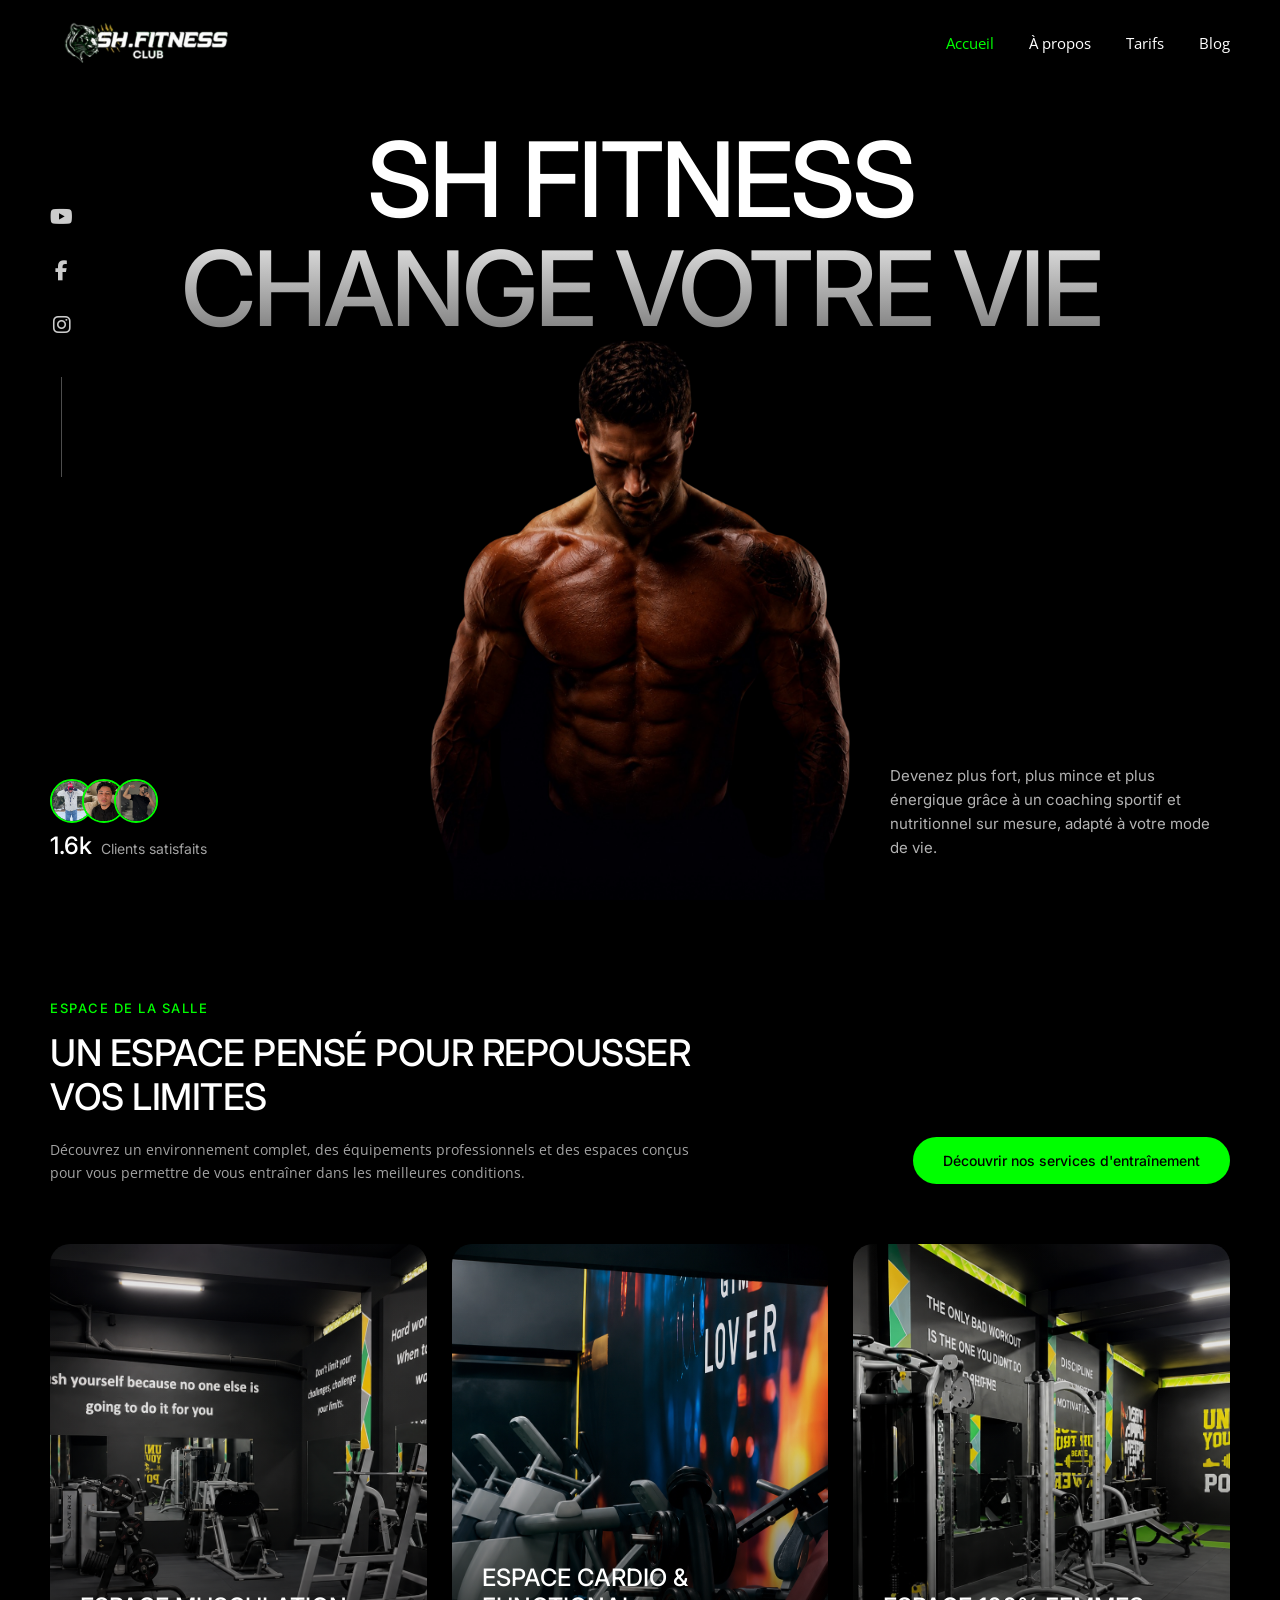
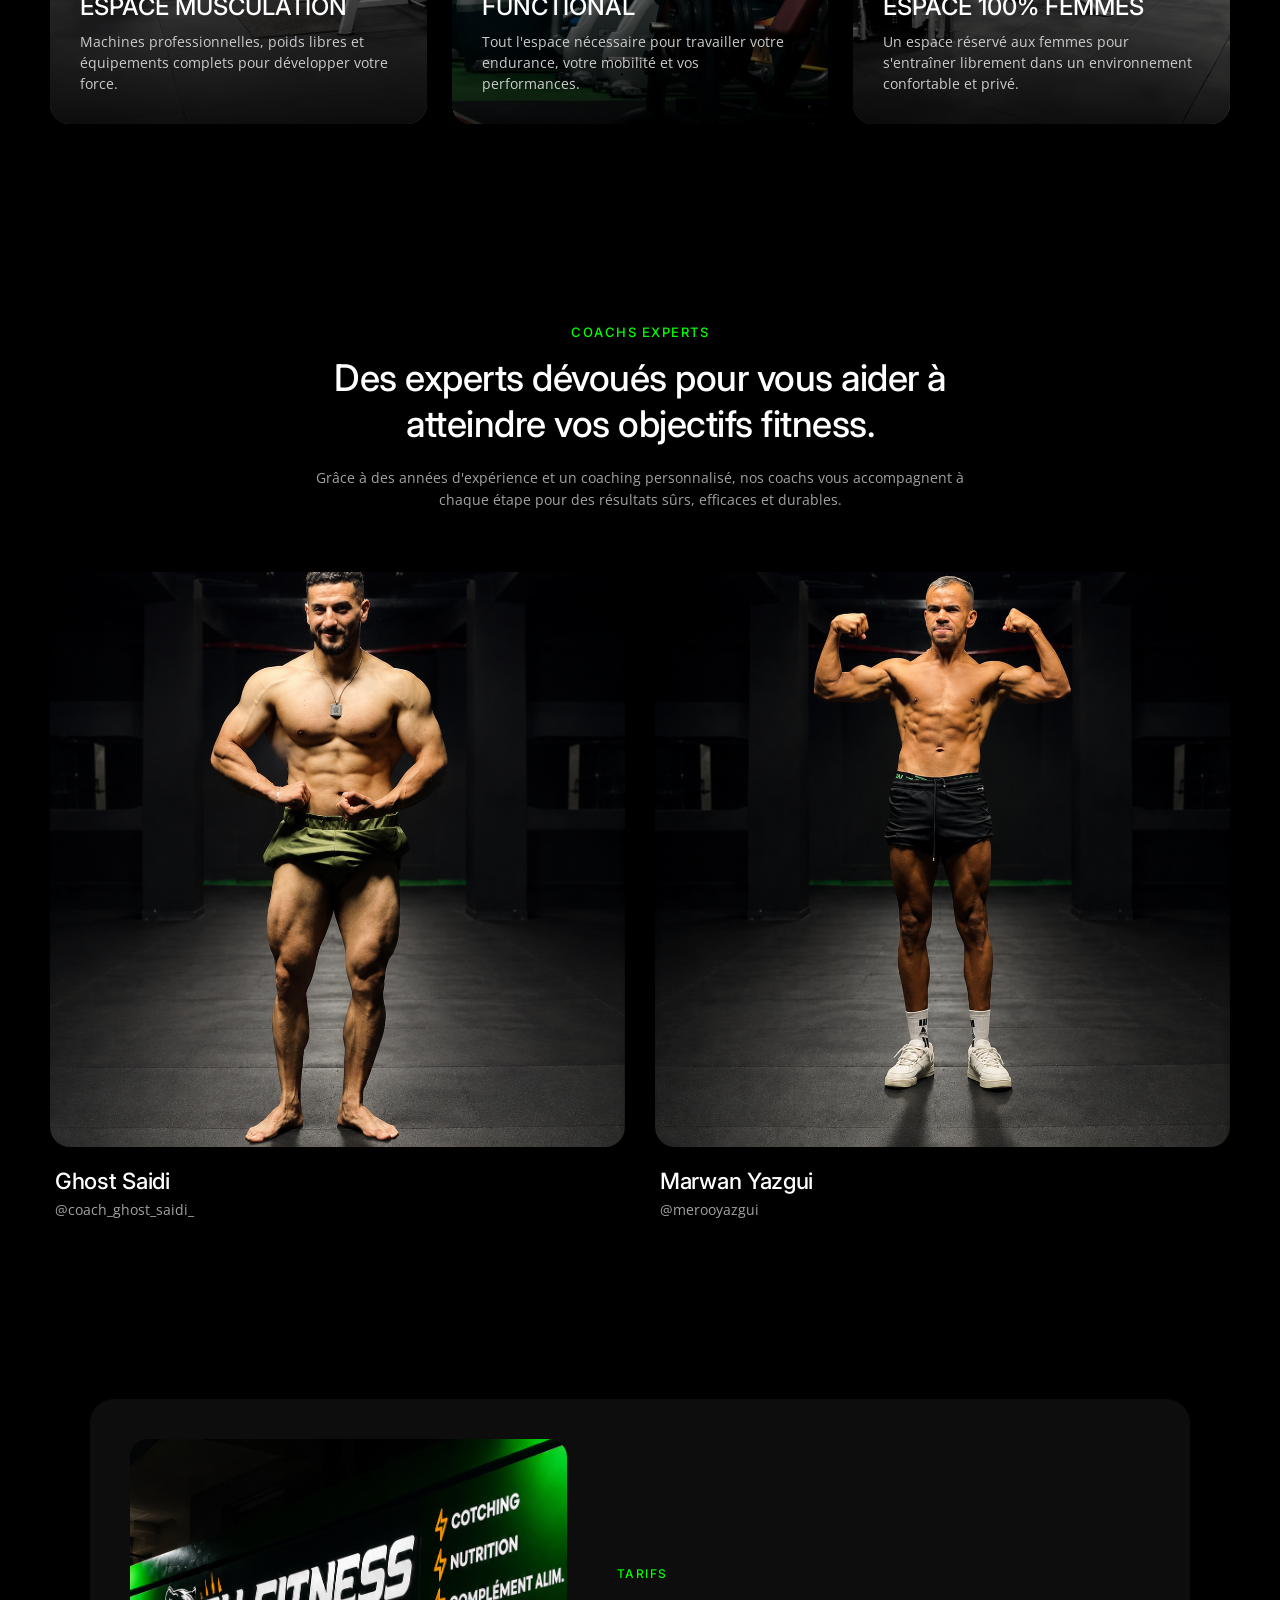
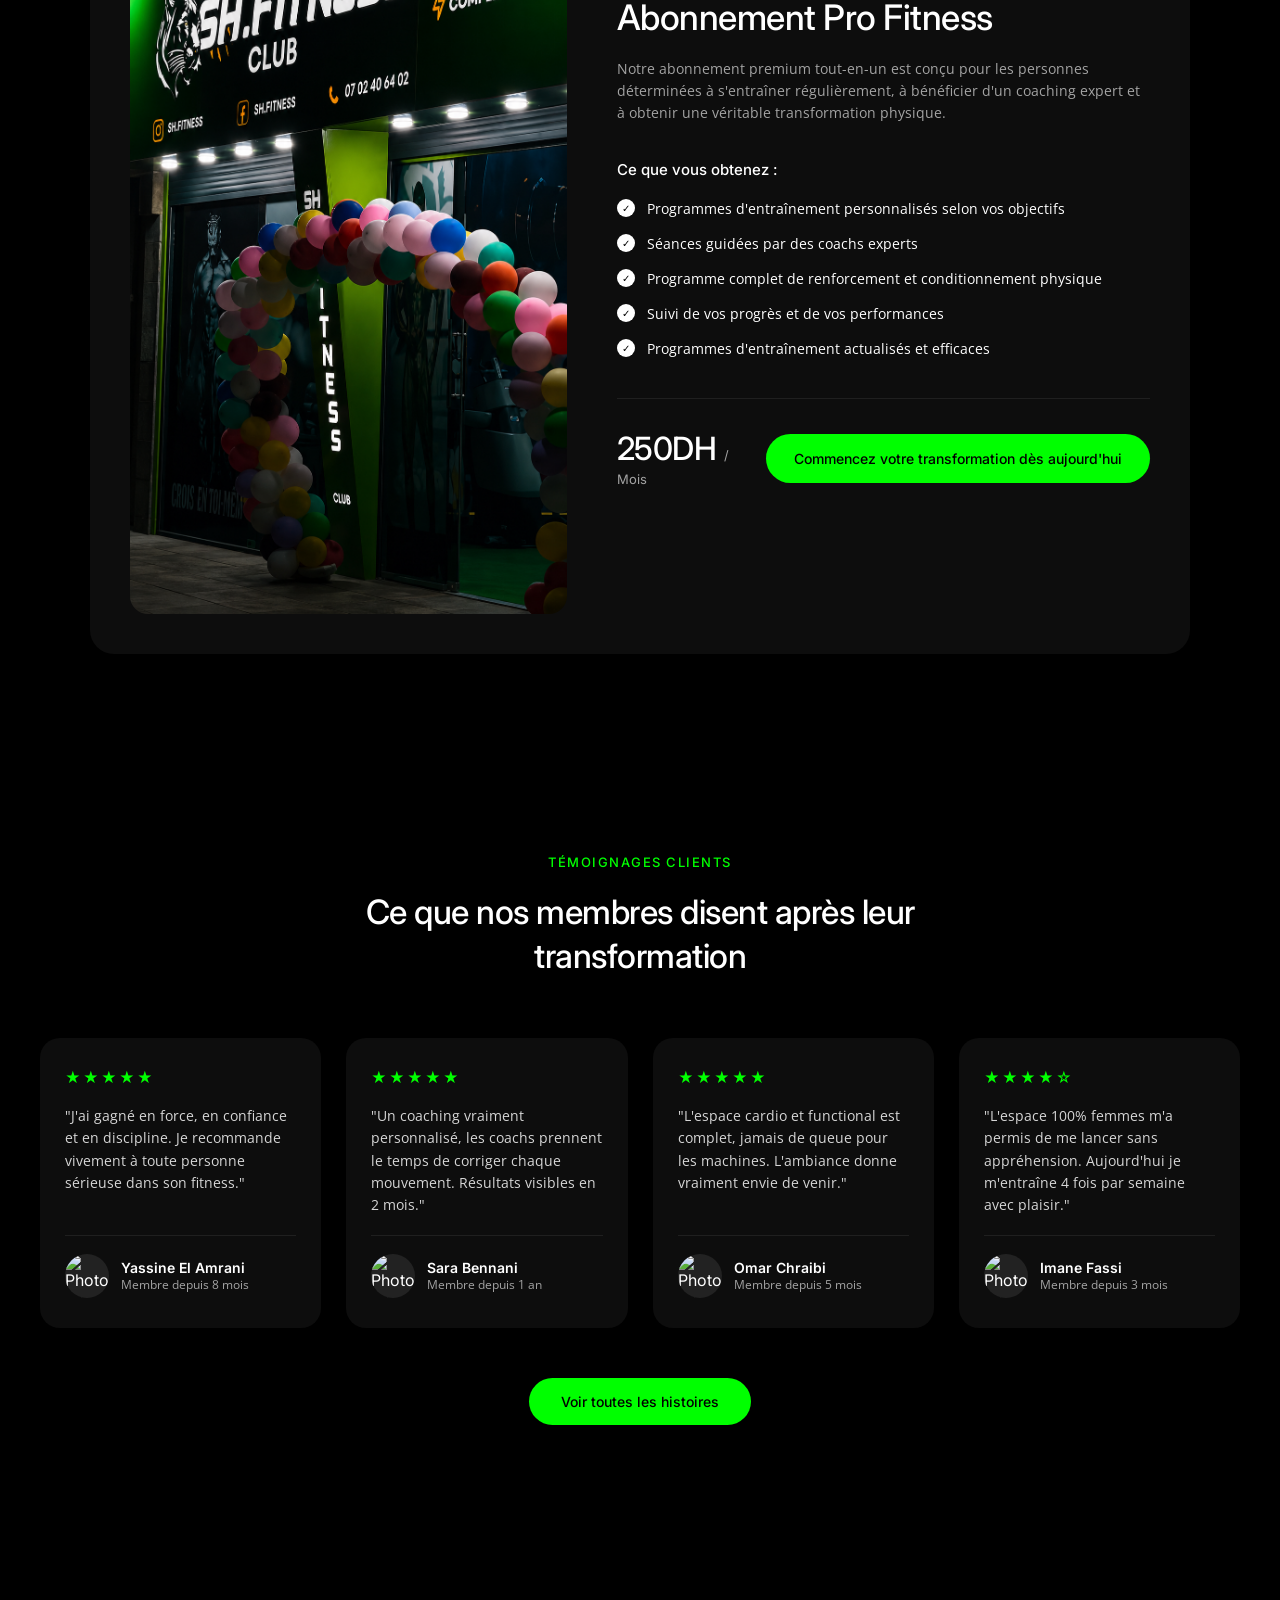
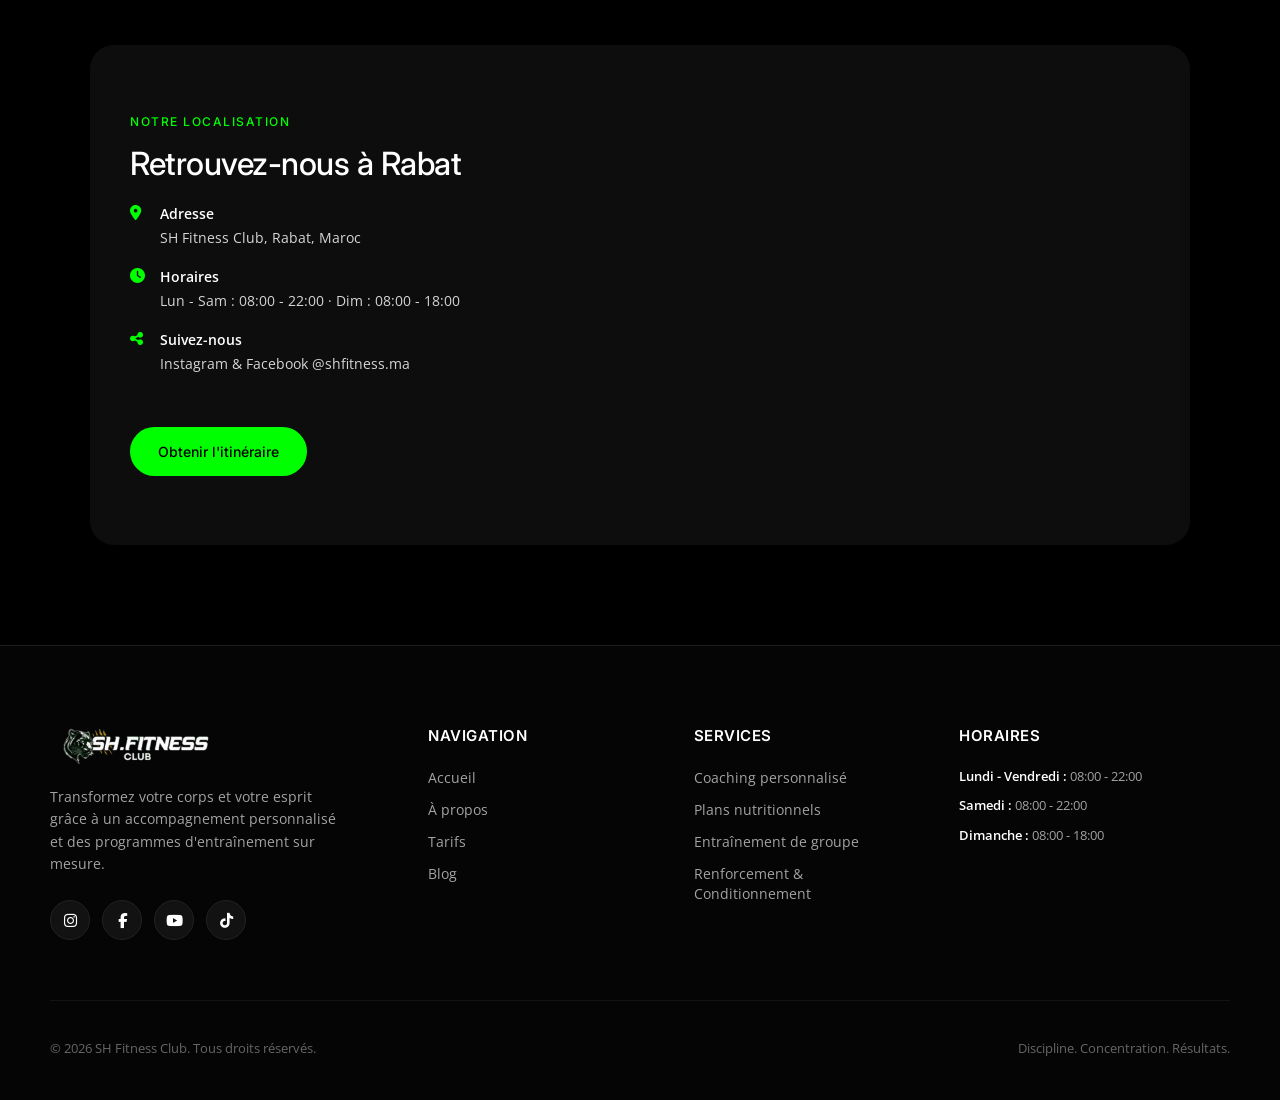
==== index.html @ e8402ca3 "index.html Updated various text elements in index.html to French." ====
<!DOCTYPE html>
<html lang="fr">
<head>
    <meta charset="UTF-8">
    <meta name="viewport" content="width=device-width, initial-scale=1.0">
    <title>SH Fitness Club</title>
    <link href="https://fonts.googleapis.com/css2?family=Inter:wght@400;600;700;800&family=Open+Sans:wght@400;700&display=swap" rel="stylesheet">
    <link rel="stylesheet" href="https://cdnjs.cloudflare.com/ajax/libs/font-awesome/6.4.0/css/all.min.css">
    <link rel="stylesheet" href="styles.css">
</head>
<body>

    <header class="main-header">
        <nav class="navbar">
            <div class="logo-container">
                <a href="index.html#home"><img src="img/sh.fitness.logo.png" alt="SH.FITNESS CLUB" class="logo-img"></a>
            </div>
            <ul class="nav-links">
                <li><a href="index.html#home" class="active">Accueil</a></li>
                <li><a href="about.html">À propos</a></li>
                <li><a href="index.html#pricing">Tarifs</a></li>
                <li><a href="blog.html">Blog</a></li>
            </ul>
            <div class="menu-burger" id="burgerBtn">
                <i class="fas fa-bars"></i>
            </div>
        </nav>
    </header>

    <div class="mobile-overlay" id="mobileMenu">
        <ul class="mobile-nav-links">
            <li><a href="index.html#home">Accueil</a></li>
            <li><a href="about.html">À propos</a></li>
            <li><a href="index.html#pricing">Tarifs</a></li>
            <li><a href="blog.html">Blog</a></li>
        </ul>
    </div>

    <section class="hero-section" id="home">

        <div class="social-sidebar">
            <a href="#"><i class="fab fa-youtube"></i></a>
            <a href="https://web.facebook.com/profile.php?id=61577087640786"><i class="fab fa-facebook-f"></i></a>
            <a href="https://www.instagram.com/shfitness.ma/?hl=fr"><i class="fab fa-instagram"></i></a>
            <div class="sidebar-line"></div>
        </div>

        <h1 class="hero-title">
            SH FITNESS<br>CHANGE VOTRE VIE
        </h1>

        <div class="hero-image-container">
            <img src="img/athlete.png" alt="Athlète" class="hero-man-img">
        </div>

        <div class="right-content">
            <p class="hero-description">
                Devenez plus fort, plus mince et plus énergique grâce à un coaching sportif et nutritionnel sur mesure, adapté à votre mode de vie.
            </p>
        </div>

        <div class="clients-badge">
            <div class="avatar-group">
                <img src="img/610539869_18006999227833029_7087731085429235424_n.jpg" alt="Client 1" class="avatar">
                <img src="img/686049036_18139589626516926_2238321458772191796_n.jpg" alt="Client 2" class="avatar">
                <img src="img/721247788_18363567340239076_6126732733531325675_n.jpg" alt="Client 3" class="avatar">
            </div>
            <div class="clients-text">
                <strong>1.6k</strong> Clients satisfaits
            </div>
        </div>

    </section>

    <section class="services-section" id="services">
        <div class="services-container">

            <div class="services-header">
                <div class="header-left">
                    <span class="services-subtitle">ESPACE DE LA SALLE</span>
                    <h2 class="services-title">UN ESPACE PENSÉ POUR REPOUSSER VOS LIMITES</h2>
                    <p class="services-desc">Découvrez un environnement complet, des équipements professionnels et des espaces conçus pour vous permettre de vous entraîner dans les meilleures conditions.</p>
                </div>
                <div class="header-right">
                    <a href="#services" class="btn-explore">Découvrir nos services d'entraînement</a>
                </div>
            </div>

            <div class="services-grid">

                <div class="service-card">
                    <img src="img/image_salle(1).png" alt="Coaching personnalisé" class="card-bg">
                    <div class="card-overlay"></div>
                    <div class="card-content">
                        <h3 class="card-title">ESPACE MUSCULATION</h3>
                        <p class="card-text">Machines professionnelles, poids libres et équipements complets pour développer votre force.</p>
                    </div>
                </div>

                <div class="service-card">
                    <img src="img/espacecardio.png" alt="Plans nutritionnels" class="card-bg">
                    <div class="card-overlay"></div>
                    <div class="card-content">
                        <h3 class="card-title">ESPACE CARDIO & FUNCTIONAL</h3>
                        <p class="card-text">Tout l'espace nécessaire pour travailler votre endurance, votre mobilité et vos performances.</p>
                    </div>
                </div>

                <div class="service-card">
                    <img src="img/espacefemme.png" alt="Entraînement de groupe" class="card-bg">
                    <div class="card-overlay"></div>
                    <div class="card-content">
                        <h3 class="card-title">ESPACE 100% FEMMES</h3>
                        <p class="card-text">Un espace réservé aux femmes pour s'entraîner librement dans un environnement confortable et privé.</p>
                    </div>
                </div>

            </div>

        </div>
    </section>

    <section class="trainers-section">
        <div class="trainers-container">

            <div class="trainers-header">
                <span class="trainers-subtitle">COACHS EXPERTS</span>
                <h2 class="trainers-title">Des experts dévoués pour vous aider à atteindre vos objectifs fitness.</h2>
                <p class="trainers-desc">Grâce à des années d'expérience et un coaching personnalisé, nos coachs vous accompagnent à chaque étape pour des résultats sûrs, efficaces et durables.</p>
            </div>

            <div class="trainers-grid">

                <div class="trainer-card">
                    <div class="trainer-img-wrapper">
                        <img src="img/Ghost Saidi.png" alt="Ghost Saidi" class="trainer-img">
                    </div>
                    <div class="trainer-info">
                        <h3 class="trainer-name">Ghost Saidi</h3>
                        <p class="trainer-specialty">@coach_ghost_saidi_</p>
                    </div>
                </div>

                <div class="trainer-card">
                    <div class="trainer-img-wrapper">
                        <img src="img/Marwan Yazgui.png" alt="Marwan Yazgui" class="trainer-img">
                    </div>
                    <div class="trainer-info">
                        <h3 class="trainer-name">Marwan Yazgui</h3>
                        <p class="trainer-specialty">@merooyazgui</p>
                    </div>
                </div>

            </div>

        </div>
    </section>

    <section class="pricing-section" id="pricing">
        <div class="pricing-card">

            <div class="pricing-image-box">
                <img src="img/shfitnessclub.png" alt="Membre Pro Fitness" class="pricing-img">
            </div>

            <div class="pricing-content">
                <span class="pricing-subtitle">TARIFS</span>
                <h2 class="pricing-title">Abonnement Pro Fitness</h2>
                <p class="pricing-desc">
                    Notre abonnement premium tout-en-un est conçu pour les personnes déterminées à s'entraîner régulièrement, à bénéficier d'un coaching expert et à obtenir une véritable transformation physique.
                </p>

                <div class="pricing-features">
                    <h3 class="features-heading">Ce que vous obtenez :</h3>
                    <ul class="features-list">
                        <li><span class="check-icon">✓</span>Programmes d'entraînement personnalisés selon vos objectifs</li>
                        <li><span class="check-icon">✓</span>Séances guidées par des coachs experts</li>
                        <li><span class="check-icon">✓</span>Programme complet de renforcement et conditionnement physique</li>
                        <li><span class="check-icon">✓</span>Suivi de vos progrès et de vos performances</li>
                        <li><span class="check-icon">✓</span>Programmes d'entraînement actualisés et efficaces</li>
                    </ul>
                </div>

                <div class="pricing-footer">
                    <div class="price-tag">
                        <span class="price-amount">250DH</span>
                        <span class="price-period">/ Mois</span>
                    </div>
                    <a href="https://www.instagram.com/shfitness.ma/?hl=fr" target="_blank" rel="noopener" class="btn-pricing">Commencez votre transformation dès aujourd'hui</a>
                </div>
            </div>

        </div>
    </section>

    <section class="testimonials-section">
        <div class="testimonials-container">

            <div class="testimonials-intro">
                <span class="testimonial-subtitle">TÉMOIGNAGES CLIENTS</span>
                <h2>Ce que nos membres disent après leur transformation</h2>
            </div>

            <div class="testimonials-grid">

                <div class="testimonial-card">
                    <div class="testimonial-stars">★★★★★</div>
                    <p class="testimonial-text">"J'ai gagné en force, en confiance et en discipline. Je recommande vivement à toute personne sérieuse dans son fitness."</p>
                    <div class="testimonial-person">
                        <img src="img/testimonial1.jpg" alt="Photo de profil de Yassine" class="testimonial-avatar">
                        <div>
                            <p class="testimonial-name">Yassine El Amrani</p>
                            <p class="testimonial-role">Membre depuis 8 mois</p>
                        </div>
                    </div>
                </div>

                <div class="testimonial-card">
                    <div class="testimonial-stars">★★★★★</div>
                    <p class="testimonial-text">"Un coaching vraiment personnalisé, les coachs prennent le temps de corriger chaque mouvement. Résultats visibles en 2 mois."</p>
                    <div class="testimonial-person">
                        <img src="img/testimonial2.jpg" alt="Photo de profil de Sara" class="testimonial-avatar">
                        <div>
                            <p class="testimonial-name">Sara Bennani</p>
                            <p class="testimonial-role">Membre depuis 1 an</p>
                        </div>
                    </div>
                </div>

                <div class="testimonial-card">
                    <div class="testimonial-stars">★★★★★</div>
                    <p class="testimonial-text">"L'espace cardio et functional est complet, jamais de queue pour les machines. L'ambiance donne vraiment envie de venir."</p>
                    <div class="testimonial-person">
                        <img src="img/testimonial3.jpg" alt="Photo de profil de Omar" class="testimonial-avatar">
                        <div>
                            <p class="testimonial-name">Omar Chraibi</p>
                            <p class="testimonial-role">Membre depuis 5 mois</p>
                        </div>
                    </div>
                </div>

                <div class="testimonial-card">
                    <div class="testimonial-stars">★★★★☆</div>
                    <p class="testimonial-text">"L'espace 100% femmes m'a permis de me lancer sans appréhension. Aujourd'hui je m'entraîne 4 fois par semaine avec plaisir."</p>
                    <div class="testimonial-person">
                        <img src="img/testimonial4.jpg" alt="Photo de profil de Imane" class="testimonial-avatar">
                        <div>
                            <p class="testimonial-name">Imane Fassi</p>
                            <p class="testimonial-role">Membre depuis 3 mois</p>
                        </div>
                    </div>
                </div>

            </div>

            <div class="testimonials-footer">
                <a href="blog.html" class="btn-testimonials">Voir toutes les histoires</a>
            </div>

        </div>
    </section>

    <section class="map-section" id="location">
        <div class="map-card">

            <div class="map-content">
                <span class="map-subtitle">NOTRE LOCALISATION</span>
                <h2 class="map-title">Retrouvez-nous à Rabat</h2>

                <ul class="map-info-list">
                    <li>
                        <i class="fas fa-location-dot"></i>
                        <span><strong>Adresse</strong>SH Fitness Club, Rabat, Maroc</span>
                    </li>
                    <li>
                        <i class="fas fa-clock"></i>
                        <span><strong>Horaires</strong>Lun - Sam : 08:00 - 22:00 · Dim : 08:00 - 18:00</span>
                    </li>
                    <li>
                        <i class="fas fa-share-nodes"></i>
                        <span><strong>Suivez-nous</strong>Instagram &amp; Facebook @shfitness.ma</span>
                    </li>
                </ul>

                <a href="https://www.google.com/maps/place/Sh+Fitness/@34.0495064,-6.8159501,722m/data=!3m2!1e3!4b1!4m6!3m5!1s0xda76d00717f5815:0x29d08b973a50182b!8m2!3d34.0495064!4d-6.8159501!16s%2Fg%2F11xh4kt401?hl=ar-MA&entry=ttu"
                   target="_blank" rel="noopener" class="btn-directions">Obtenir l'itinéraire</a>
            </div>

            <div class="map-embed-box">
                <iframe
                    src="https://www.google.com/maps?q=34.0495064,-6.8159501&hl=ar-MA&z=16&output=embed"
                    allowfullscreen="" loading="lazy" referrerpolicy="no-referrer-when-downgrade"
                    title="Localisation SH Fitness Club sur Google Maps">
                </iframe>
            </div>

        </div>
    </section>

    <footer class="main-footer">
        <div class="footer-container">

            <div class="footer-col brand-col">
                <img src="img/sh.fitness.logo.png" alt="SH Fitness Club" class="footer-logo">
                <p class="footer-desc">
                    Transformez votre corps et votre esprit grâce à un accompagnement personnalisé et des programmes d'entraînement sur mesure.
                </p>
                <div class="footer-socials">
                    <a href="https://www.instagram.com/shfitness.ma/?hl=fr"><i class="fab fa-instagram"></i></a>
                    <a href="https://web.facebook.com/profile.php?id=61577087640786"><i class="fab fa-facebook-f"></i></a>
                    <a href="#"><i class="fab fa-youtube"></i></a>
                    <a href="#"><i class="fab fa-tiktok"></i></a>
                </div>
            </div>

            <div class="footer-col">
                <h4 class="footer-title">Navigation</h4>
                <ul class="footer-links">
                    <li><a href="index.html#home">Accueil</a></li>
                    <li><a href="about.html">À propos</a></li>
                    <li><a href="index.html#pricing">Tarifs</a></li>
                    <li><a href="blog.html">Blog</a></li>
                </ul>
            </div>

            <div class="footer-col">
                <h4 class="footer-title">Services</h4>
                <ul class="footer-links">
                    <li><a href="index.html#services">Coaching personnalisé</a></li>
                    <li><a href="index.html#services">Plans nutritionnels</a></li>
                    <li><a href="index.html#services">Entraînement de groupe</a></li>
                    <li><a href="index.html#services">Renforcement & Conditionnement</a></li>
                </ul>
            </div>

            <div class="footer-col">
                <h4 class="footer-title">Horaires</h4>
                <p class="hours-text"><strong>Lundi - Vendredi :</strong> 08:00 - 22:00</p>
                <p class="hours-text"><strong>Samedi :</strong> 08:00 - 22:00</p>
                <p class="hours-text"><strong>Dimanche :</strong> 08:00 - 18:00</p>
            </div>

        </div>

        <div class="footer-bottom">
            <p>&copy; 2026 SH Fitness Club. Tous droits réservés.</p>
            <p>Discipline. Concentration. Résultats.</p>
        </div>
    </footer>

    <script src="script.js"></script>
</body>
</html>
---- styles.css ----
/* Styles globaux */
html {
    scroll-behavior: smooth;
}

body {
    margin: 0;
    padding: 0;
    font-family: 'Inter', sans-serif;
    background-color: #000000;
    color: #ffffff;
    overflow-x: hidden;
}

/* --- BARRE DE NAVIGATION --- */
.main-header {
    background-color: #000000;
    width: 100%;
    position: sticky;
    top: 0;
    z-index: 200;
    transition: box-shadow 0.3s ease;
}

.main-header.is-scrolled {
    box-shadow: 0 4px 20px rgba(0, 0, 0, 0.5);
}

.navbar {
    display: flex;
    justify-content: space-between;
    align-items: center;
    padding: 20px 50px;
}

.logo-container {
    display: flex;
    align-items: center;
}

.logo-container a {
    display: flex;
}

.logo-img {
    height: 45px;
    display: block;
}

.nav-links {
    display: flex;
    align-items: center;
    list-style-type: none;
    margin: 0;
    padding: 0;
    opacity: 1;
    visibility: visible;
    transform: translateY(0);
    transition: opacity 0.3s ease, transform 0.3s ease, visibility 0.3s ease;
}

.nav-links li {
    margin-left: 35px;
}

.nav-links a {
    text-decoration: none;
    color: #ffffff;
    font-family: 'Open Sans', sans-serif;
    font-weight: 400;
    font-size: 15px;
    transition: color 0.3s ease;
}

.nav-links a.active {
    color: #00ff00;
}

.nav-links a:hover {
    color: #00ff00;
}

/* Bouton Contact dans la nav desktop */
.nav-links a.btn-nav-contact {
    background-color: #00ff00;
    color: #000000 !important;
    font-weight: 600;
    padding: 10px 24px;
    border-radius: 20px;
    transition: background-color 0.3s ease, transform 0.3s ease;
}

.nav-links a.btn-nav-contact:hover {
    background-color: #00e600;
    color: #000000 !important;
    transform: translateY(-2px);
}

/* Bouton Contact dans le menu mobile */
.mobile-nav-links a.btn-nav-contact-mobile {
    background-color: #00ff00;
    color: #000000 !important;
    padding: 12px 30px;
    border-radius: 25px;
    display: inline-block;
}

/* --- ETAT "NAV REPLIEE" AU SCROLL VERS LE BAS --- */
/* Quand on scrolle vers le bas : les liens disparaissent et le burger apparait, meme sur PC.
   Quand on remonte : tout revient exactement comme avant. */
.navbar.links-collapsed .nav-links {
    opacity: 0;
    visibility: hidden;
    transform: translateY(-10px);
    pointer-events: none;
}

.navbar.links-collapsed .menu-burger {
    display: flex !important;
    align-items: center;
    justify-content: center;
    opacity: 1;
}

/* Menu Burger Mobile/Tablette */
.menu-burger {
    display: none;
    color: #ffffff;
    font-size: 24px;
    cursor: pointer;
    z-index: 110;
    transition: transform 0.3s ease, opacity 0.3s ease;
}

/* Menu Mobile Animé Overlay */
.mobile-overlay {
    position: fixed;
    top: 0;
    left: 0;
    width: 100%;
    height: 100vh;
    background-color: rgba(0, 0, 0, 0.95);
    z-index: 205;
    display: flex;
    justify-content: center;
    align-items: center;
    opacity: 0;
    pointer-events: none;
    transform: translateY(-20px);
    transition: opacity 0.4s ease, transform 0.4s ease;
}

.mobile-overlay.active {
    opacity: 1;
    pointer-events: auto;
    transform: translateY(0);
}

.mobile-nav-links {
    list-style: none;
    padding: 0;
    text-align: center;
}

.mobile-nav-links li {
    margin: 25px 0;
    opacity: 0;
    transform: translateY(15px);
    transition: opacity 0.3s ease, transform 0.3s ease;
}

.mobile-overlay.active .mobile-nav-links li {
    opacity: 1;
    transform: translateY(0);
}

.mobile-nav-links a {
    text-decoration: none;
    color: #ffffff;
    font-size: 24px;
    font-weight: 600;
}

/* --- SECTION HERO PRINCIPALE (PC) --- */
.hero-section {
    position: relative;
    min-height: calc(100vh - 85px);
    display: flex;
    flex-direction: column;
    align-items: center;
    justify-content: flex-start;
    padding: 40px 50px;
    box-sizing: border-box;
}

.hero-title {
    font-size: 6.5rem;
    font-weight: 500;
    line-height: 1.05;
    letter-spacing: -3px;
    text-align: center;
    margin: 0;
    max-width: 1200px;
    z-index: 1;
    background: linear-gradient(180deg, #ffffff 40%, #757575 100%);
    -webkit-background-clip: text;
    -webkit-text-fill-color: transparent;
    background-clip: text;
}

.hero-image-container {
    position: absolute;
    bottom: 0;
    left: 50%;
    transform: translateX(-50%);
    z-index: 2;
    width: 100%;
    max-width: 420px;
    display: flex;
    justify-content: center;
    pointer-events: none;
}

.hero-man-img {
    width: 100%;
    height: auto;
    display: block;
}

.social-sidebar {
    position: absolute;
    left: 50px;
    top: 120px;
    display: flex;
    flex-direction: column;
    align-items: center;
    gap: 30px;
    z-index: 10;
}

.social-sidebar a {
    color: #ffffff;
    font-size: 20px;
    text-decoration: none;
    opacity: 0.8;
    transition: opacity 0.3s, transform 0.3s;
}

.social-sidebar a:hover {
    opacity: 1;
    transform: scale(1.1);
}

.sidebar-line {
    width: 1px;
    height: 100px;
    background-color: rgba(255, 255, 255, 0.3);
    margin-top: 10px;
}

.clients-badge {
    position: absolute;
    bottom: 40px;
    left: 50px;
    z-index: 10;
    display: flex;
    flex-direction: column;
    gap: 8px;
}

.avatar-group {
    display: flex;
    align-items: center;
}

.avatar {
    width: 40px;
    height: 40px;
    border-radius: 50%;
    border: 2px solid #00ff00;
    margin-right: -12px;
    object-fit: cover;
    background-color: #222;
}

.clients-text {
    font-size: 14px;
    color: #a3a3a3;
}

.clients-text strong {
    font-size: 24px;
    color: #ffffff;
    font-weight: 500;
    margin-right: 5px;
}

.right-content {
    position: absolute;
    right: 50px;
    bottom: 40px;
    max-width: 340px;
    z-index: 10;
    display: flex;
    flex-direction: column;
    gap: 25px;
}

.hero-description {
    font-size: 15px;
    line-height: 1.6;
    color: #b3b3b3;
    margin: 0;
    font-weight: 400;
}

.btn-community {
    background-color: #00e600;
    color: #000000;
    text-decoration: none;
    font-weight: 500;
    font-size: 14px;
    letter-spacing: 0.5px;
    padding: 16px 32px;
    border-radius: 30px;
    text-align: center;
    align-self: flex-start;
    text-transform: uppercase;
    box-shadow: 0 4px 15px rgba(0, 230, 0, 0.3);
    transition: transform 0.3s, box-shadow 0.3s;
}

.btn-community:hover {
    transform: translateY(-2px);
    box-shadow: 0 6px 20px rgba(0, 230, 0, 0.45);
}

/* --- Petite section "hero" pour pages secondaires (About / Blog) --- */
.page-hero {
    padding: 70px 50px 30px 50px;
    max-width: 1200px;
    margin: 0 auto;
    text-align: center;
}

.page-hero .sub-title {
    color: #00ff00;
    font-size: 14px;
    font-weight: 500;
    letter-spacing: 1px;
    text-transform: uppercase;
    display: block;
    margin-bottom: 18px;
}

.page-hero h1 {
    font-size: 3rem;
    font-weight: 500;
    letter-spacing: -1px;
    margin: 0 0 15px 0;
}

.page-hero p {
    font-family: 'Open Sans', sans-serif;
    color: #a3a3a3;
    font-size: 15px;
    line-height: 1.6;
    max-width: 600px;
    margin: 0 auto;
}

@media screen and (max-width: 768px) {
    .page-hero h1 {
        font-size: 2.1rem;
    }
}

/* --- AJUSTEMENT PARFAIT TABLETTE (Max 1024px) --- */
@media screen and (max-width: 1024px) {
    .navbar {
        padding: 20px 30px;
    }
    .nav-links {
        display: none;
    }
    .menu-burger {
        display: block;
    }

    .hero-title {
        font-size: 4.8rem;
        z-index: 1;
        margin-top: 20px;
    }

    .hero-image-container {
        max-width: 440px;
        bottom: 0;
        margin-top: -80px;
    }

    .social-sidebar {
        left: 30px;
        top: 180px;
    }

    .right-content {
        right: 30px;
        bottom: 40px;
        max-width: 280px;
    }

    .clients-badge {
        left: 30px;
        bottom: 40px;
    }
}

/* --- RESPONSIVE MOBILE VERTICAL DIRECT (Max 768px) --- */
@media screen and (max-width: 768px) {
    .hero-title {
        font-size: 3.2rem;
        letter-spacing: -1px;
        z-index: 10;
    }

    .hero-image-container {
        position: relative;
        transform: none;
        left: auto;
        margin: 40px auto 0 auto;
        max-width: 320px;
        order: 2;
        margin-top: -40px;
        z-index: 100;
    }

    .social-sidebar {
        position: absolute;
        left: 20px;
        top: 280px;
    }

    .right-content {
        position: relative;
        right: auto;
        bottom: auto;
        max-width: 100%;
        margin-top: 30px;
        order: 3;
    }

    .clients-badge {
        position: relative;
        left: auto;
        bottom: auto;
        margin-top: 20px;
        order: 4;
    }

    .btn-community {
        align-self: stretch;
        text-align: center;
        margin-top: 15px;
        order: 5;
    }
}

/* --- SECTION ABOUT (Design & Layout) --- */
.about-section {
    background-color: #000000;
    padding: 100px 50px;
    font-family: 'Inter', sans-serif;
    color: #ffffff;
    display: flex;
    justify-content: center;
    align-items: center;
    overflow: hidden;
}

.about-container {
    max-width: 1200px;
    width: 100%;
    display: grid;
    grid-template-columns: 1.2fr 1fr 0.8fr;
    gap: 40px;
    align-items: start;
}

.about-header {
    grid-column: 1 / 2;
}

.about-header .sub-title {
    color: #00ff00;
    font-size: 14px;
    font-weight: 500;
    letter-spacing: 1px;
    text-transform: uppercase;
    display: block;
    margin-bottom: 20px;
}

.about-header .main-keywords {
    font-size: 2.3rem;
    font-weight: 400;
    line-height: 1.2;
    letter-spacing: -0.5px;
    margin: 0;
    text-transform: lowercase;
}

.about-img {
    width: 100%;
    height: 100%;
    object-fit: cover;
    display: block;
}

.image-center-box {
    grid-column: 2 / 3;
    aspect-ratio: 1 / 1;
    border-radius: 24px;
    overflow: hidden;
    margin-top: 60px;
}

.image-right-box {
    grid-column: 3 / 4;
    height: 420px;
    border-radius: 24px;
    overflow: hidden;
}

.about-footer-left {
    grid-column: 1 / 2;
    display: flex;
    justify-content: space-between;
    align-items: flex-end;
    margin-top: -20px;
}

.btn-get-started {
    background-color: #00ff00;
    color: #000000;
    text-decoration: none;
    font-weight: 500;
    font-size: 14px;
    padding: 15px 35px;
    border-radius: 25px;
    transition: transform 0.3s, background-color 0.3s;
    white-space: nowrap;
    margin-bottom: 10px;
}

.btn-get-started:hover {
    background-color: #00ff00;
    transform: scale(1.03);
}

.image-small-box {
    width: 160px;
    aspect-ratio: 1 / 1;
    border-radius: 20px;
    overflow: hidden;
    box-shadow: 0 10px 30px rgba(0,0,0,0.5);
}

.about-footer-right {
    grid-column: 3 / 4;
    margin-top: 20px;
}

.about-footer-right .description-text {
    font-family: 'Open Sans', sans-serif;
    color: #a3a3a3;
    font-size: 13px;
    line-height: 1.6;
    margin: 0;
    text-transform: lowercase;
}

@media screen and (max-width: 1024px) {
    .about-container {
        grid-template-columns: 1fr 1fr;
        gap: 30px;
    }
    .image-right-box {
        grid-column: 2 / 3;
        height: 350px;
    }
    .about-footer-right {
        grid-column: 2 / 3;
    }
    .image-center-box {
        margin-top: 20px;
    }
}

@media screen and (max-width: 768px) {
    .about-section {
        padding: 60px 20px;
    }
    .about-container {
        grid-template-columns: 1fr;
        gap: 30px;
    }
    .about-header, .image-center-box, .image-right-box, .about-footer-left, .about-footer-right {
        grid-column: 1 / -1;
    }
    .image-center-box, .image-right-box {
        aspect-ratio: auto;
        height: 300px;
        margin-top: 0;
    }
    .about-footer-left {
        flex-direction: column-reverse;
        align-items: flex-start;
        gap: 20px;
        margin-top: 0;
    }
    .image-small-box {
        width: 100%;
        height: 200px;
    }
    .btn-get-started {
        width: 100%;
        text-align: center;
    }
}

/* --- SERVICES --- */
.services-section {
    background-color: #000000;
    padding: 100px 50px;
    font-family: 'Inter', sans-serif;
    color: #ffffff;
}

.services-container {
    max-width: 1200px;
    margin: 0 auto;
    width: 100%;
}

.services-header {
    display: flex;
    justify-content: space-between;
    align-items: flex-end;
    margin-bottom: 60px;
    gap: 40px;
}

.header-left {
    max-width: 650px;
}

.services-subtitle {
    color: #00ff00;
    font-size: 13px;
    font-weight: 500;
    letter-spacing: 1.5px;
    text-transform: uppercase;
    display: block;
    margin-bottom: 15px;
}

.services-title {
    font-size: 2.3rem;
    font-weight: 500;
    line-height: 1.2;
    margin: 0 0 20px 0;
    letter-spacing: -0.5px;
}

.services-desc {
    font-family: 'Open Sans', sans-serif;
    color: #a3a3a3;
    font-size: 14px;
    line-height: 1.6;
    margin: 0;
}

.btn-explore {
    background-color: #00ff00;
    color: #000000;
    text-decoration: none;
    font-weight: 500;
    font-size: 14px;
    padding: 15px 30px;
    border-radius: 25px;
    white-space: nowrap;
    display: inline-block;
    transition: transform 0.3s ease, background-color 0.3s ease;
}

.btn-explore:hover {
    background-color: #00ff00;
    transform: translateY(-2px);
}

.services-grid {
    display: grid;
    grid-template-columns: repeat(3, 1fr);
    gap: 25px;
}

.service-card {
    position: relative;
    height: 480px;
    border-radius: 20px;
    overflow: hidden;
    display: flex;
    align-items: flex-end;
    padding: 30px;
    box-sizing: border-box;
    cursor: pointer;
}

.card-bg {
    position: absolute;
    top: 0;
    left: 0;
    width: 100%;
    height: 100%;
    object-fit: cover;
    z-index: 1;
    transition: transform 0.5s ease;
}

.card-overlay {
    position: absolute;
    top: 0;
    left: 0;
    width: 100%;
    height: 100%;
    background: linear-gradient(180deg, rgba(0,0,0,0.1) 40%, rgba(0,0,0,0.85) 100%);
    z-index: 2;
}

.card-content {
    position: relative;
    z-index: 3;
}

.card-title {
    font-size: 1.5rem;
    font-weight: 500;
    margin: 0 0 10px 0;
}

.card-text {
    font-family: 'Open Sans', sans-serif;
    color: #cccccc;
    font-size: 14px;
    line-height: 1.5;
    margin: 0;
}

.service-card:hover .card-bg {
    transform: scale(1.05);
}

@media screen and (max-width: 1024px) {
    .services-section {
        padding: 80px 30px;
    }
    .services-title {
        font-size: 2rem;
    }
    .services-grid {
        grid-template-columns: repeat(2, 1fr);
        gap: 20px;
    }
    .service-card {
        height: 420px;
    }
}

@media screen and (max-width: 768px) {
    .services-section {
        padding: 60px 20px;
    }
    .services-header {
        flex-direction: column;
        align-items: flex-start;
        gap: 25px;
        margin-bottom: 40px;
    }
    .services-title {
        font-size: 1.7rem;
    }
    .btn-explore {
        width: 100%;
        text-align: center;
        box-sizing: border-box;
    }
    .services-grid {
        grid-template-columns: 1fr;
        gap: 20px;
    }
    .service-card {
        height: 380px;
        padding: 20px;
    }
}

/* --- TRAINERS --- */
.trainers-section {
    background-color: #000000;
    padding: 100px 50px;
    font-family: 'Inter', sans-serif;
    color: #ffffff;
}

.trainers-container {
    max-width: 1200px;
    margin: 0 auto;
    width: 100%;
}

.trainers-header {
    text-align: center;
    max-width: 700px;
    margin: 0 auto 60px auto;
}

.trainers-subtitle {
    color: #00ff00;
    font-size: 13px;
    font-weight: 500;
    letter-spacing: 1.5px;
    text-transform: uppercase;
    display: block;
    margin-bottom: 15px;
}

.trainers-title {
    font-size: 2.3rem;
    font-weight: 500;
    line-height: 1.25;
    margin: 0 0 20px 0;
    letter-spacing: -0.5px;
}

.trainers-desc {
    font-family: 'Open Sans', sans-serif;
    color: #a3a3a3;
    font-size: 14px;
    line-height: 1.6;
    margin: 0;
}

.trainers-grid {
    display: grid;
    grid-template-columns: repeat(2, 1fr);
    gap: 30px;
    margin: auto;
}

.trainer-card {
    display: flex;
    flex-direction: column;
}

.trainer-img-wrapper {
    width: 100%;
    aspect-ratio: 4 / 4;
    border-radius: 20px;
    overflow: hidden;
    margin-bottom: 20px;
    background-color: #111;
}

.trainer-img {
    width: 100%;
    height: 100%;
    object-fit: cover;
    display: block;
    transition: transform 0.4s ease;
}

.trainer-card:hover .trainer-img {
    transform: scale(1.04);
}

.trainer-info {
    padding-left: 5px;
}

.trainer-name {
    font-size: 1.4rem;
    font-weight: 500;
    margin: 0 0 6px 0;
    letter-spacing: -0.3px;
}

.trainer-specialty {
    font-family: 'Open Sans', sans-serif;
    color: #a3a3a3;
    font-size: 14px;
    margin: 0;
}

@media screen and (max-width: 1024px) {
    .trainers-section {
        padding: 80px 30px;
    }
    .trainers-title {
        font-size: 2rem;
    }
    .trainers-grid {
        grid-template-columns: repeat(2, 1fr);
        gap: 25px;
    }
}

@media screen and (max-width: 600px) {
    .trainers-section {
        padding: 60px 20px;
    }
    .trainers-header {
        margin-bottom: 40px;
    }
    .trainers-title {
        font-size: 1.7rem;
    }
    .trainers-grid {
        grid-template-columns: 1fr;
        gap: 35px;
    }
    .trainer-img-wrapper {
        aspect-ratio: 1 / 1;
    }
    .trainer-info {
        text-align: center;
    }
}

/* --- PRICING --- */
.pricing-section {
    background-color: #000000;
    padding: 80px 40px;
    font-family: 'Inter', sans-serif;
    color: #ffffff;
    display: flex;
    justify-content: center;
    align-items: center;
}

.pricing-card {
    background-color: #0d0d0d;
    max-width: 1100px;
    width: 100%;
    border-radius: 24px;
    display: grid;
    grid-template-columns: 0.9fr 1.1fr;
    gap: 50px;
    padding: 40px;
    box-sizing: border-box;
    align-items: center;
}

.pricing-image-box {
    width: 100%;
    height: 100%;
    min-height: 500px;
    border-radius: 18px;
    overflow: hidden;
}

.pricing-img {
    width: 100%;
    height: 100%;
    object-fit: cover;
    display: block;
}

.pricing-content {
    display: flex;
    flex-direction: column;
}

.pricing-subtitle {
    color: #00ff00;
    font-size: 12px;
    font-weight: 500;
    letter-spacing: 1.5px;
    text-transform: uppercase;
    margin-bottom: 15px;
}

.pricing-title {
    font-size: 2.2rem;
    font-weight: 500;
    margin: 0 0 20px 0;
    letter-spacing: -0.5px;
}

.pricing-desc {
    font-family: 'Open Sans', sans-serif;
    color: #a3a3a3;
    font-size: 14px;
    line-height: 1.6;
    margin: 0 0 35px 0;
}

.features-heading {
    font-size: 15px;
    font-weight: 500;
    margin: 0 0 20px 0;
}

.features-list {
    list-style: none;
    padding: 0;
    margin: 0 0 40px 0;
}

.features-list li {
    font-family: 'Open Sans', sans-serif;
    font-size: 14px;
    color: #ffffff;
    display: flex;
    align-items: center;
    margin-bottom: 16px;
}

.check-icon {
    background-color: #ffffff;
    color: #000000;
    width: 18px;
    height: 18px;
    border-radius: 50%;
    display: inline-flex;
    justify-content: center;
    align-items: center;
    font-size: 10px;
    font-weight: 500;
    margin-right: 12px;
    flex-shrink: 0;
}

.pricing-footer {
    display: flex;
    justify-content: space-between;
    align-items: center;
    gap: 20px;
    border-top: 1px solid #1f1f1f;
    padding-top: 30px;
}

.price-amount {
    font-size: 2rem;
    font-weight: 500;
    letter-spacing: -0.5px;
}

.price-period {
    color: #a3a3a3;
    font-size: 13px;
    margin-left: 4px;
}

.btn-pricing {
    background-color: #00ff00;
    color: #000000;
    text-decoration: none;
    font-weight: 500;
    font-size: 14px;
    padding: 16px 28px;
    border-radius: 25px;
    transition: background-color 0.3s ease, transform 0.2s ease;
    white-space: nowrap;
}

.btn-pricing:hover {
    background-color: #00ff00;
    transform: translateY(-2px);
}

@media screen and (max-width: 992px) {
    .pricing-card {
        grid-template-columns: 1fr;
        gap: 35px;
        padding: 30px;
    }
    .pricing-image-box {
        min-height: 350px;
        height: 400px;
    }
}

@media screen and (max-width: 600px) {
    .pricing-section {
        padding: 40px 15px;
    }
    .pricing-card {
        padding: 20px;
        border-radius: 16px;
    }
    .pricing-image-box {
        height: 280px;
        min-height: auto;
    }
    .pricing-title {
        font-size: 1.8rem;
    }
    .pricing-footer {
        flex-direction: column;
        align-items: flex-start;
        gap: 20px;
    }
    .btn-pricing {
        width: 100%;
        text-align: center;
        box-sizing: border-box;
    }
}

/* --- TESTIMONIALS (redesigned : avis + etoiles + profil pour chaque client) --- */
.testimonials-section {
    background-color: #000000;
    padding: 120px 40px;
    font-family: 'Inter', sans-serif;
    color: #ffffff;
}

.testimonials-container {
    max-width: 1200px;
    margin: 0 auto;
}

.testimonials-intro {
    text-align: center;
    max-width: 650px;
    margin: 0 auto 60px auto;
}

.testimonial-subtitle {
    color: #00ff00;
    font-size: 13px;
    font-weight: 500;
    letter-spacing: 1.5px;
    text-transform: uppercase;
    display: block;
    margin-bottom: 20px;
}

.testimonials-intro h2 {
    font-size: 2.1rem;
    font-weight: 500;
    line-height: 1.3;
    margin: 0;
    letter-spacing: -0.5px;
}

.testimonials-grid {
    display: grid;
    grid-template-columns: repeat(4, 1fr);
    gap: 25px;
}

.testimonial-card {
    background-color: #0d0d0d;
    border-radius: 20px;
    padding: 30px 25px;
    display: flex;
    flex-direction: column;
    gap: 18px;
}

.testimonial-stars {
    color: #00ff00;
    font-size: 15px;
    letter-spacing: 2px;
}

.testimonial-text {
    font-family: 'Open Sans', sans-serif;
    color: #d6d6d6;
    font-size: 14px;
    line-height: 1.6;
    margin: 0;
    flex-grow: 1;
}

.testimonial-person {
    display: flex;
    align-items: center;
    gap: 12px;
    border-top: 1px solid #1f1f1f;
    padding-top: 18px;
}

.testimonial-avatar {
    width: 44px;
    height: 44px;
    border-radius: 50%;
    object-fit: cover;
    background-color: #222;
    flex-shrink: 0;
}

.testimonial-name {
    font-size: 14px;
    font-weight: 600;
    margin: 0;
}

.testimonial-role {
    font-family: 'Open Sans', sans-serif;
    font-size: 12px;
    color: #a3a3a3;
    margin: 0;
}

.testimonials-footer {
    text-align: center;
    margin-top: 50px;
}

.btn-testimonials {
    background-color: #00ff00;
    color: #000000;
    text-decoration: none;
    font-weight: 500;
    font-size: 14px;
    padding: 15px 32px;
    border-radius: 25px;
    display: inline-block;
    transition: background-color 0.3s ease, transform 0.2s ease;
}

.btn-testimonials:hover {
    background-color: #00ff00;
    transform: translateY(-2px);
}

@media screen and (max-width: 1024px) {
    .testimonials-section {
        padding: 80px 30px;
    }
    .testimonials-grid {
        grid-template-columns: repeat(2, 1fr);
        gap: 20px;
    }
    .testimonials-intro h2 {
        font-size: 1.8rem;
    }
}

@media screen and (max-width: 600px) {
    .testimonials-section {
        padding: 60px 20px;
    }
    .testimonials-grid {
        grid-template-columns: 1fr;
    }
    .btn-testimonials {
        width: 100%;
        text-align: center;
        box-sizing: border-box;
    }
}

/* --- MAPS / LOCALISATION --- */
.map-section {
    background-color: #000000;
    padding: 100px 40px;
    font-family: 'Inter', sans-serif;
    color: #ffffff;
}

.map-card {
    background-color: #0d0d0d;
    max-width: 1100px;
    margin: 0 auto;
    border-radius: 24px;
    display: grid;
    grid-template-columns: 0.85fr 1.15fr;
    gap: 50px;
    padding: 40px;
    box-sizing: border-box;
    align-items: center;
}

.map-content {
    display: flex;
    flex-direction: column;
}

.map-subtitle {
    color: #00ff00;
    font-size: 12px;
    font-weight: 500;
    letter-spacing: 1.5px;
    text-transform: uppercase;
    margin-bottom: 15px;
}

.map-title {
    font-size: 2rem;
    font-weight: 500;
    margin: 0 0 20px 0;
    letter-spacing: -0.5px;
}

.map-info-list {
    list-style: none;
    padding: 0;
    margin: 0 0 35px 0;
}

.map-info-list li {
    font-family: 'Open Sans', sans-serif;
    font-size: 14px;
    color: #d6d6d6;
    display: flex;
    align-items: flex-start;
    gap: 12px;
    margin-bottom: 18px;
    line-height: 1.5;
}

.map-info-list i {
    color: #00ff00;
    font-size: 15px;
    margin-top: 2px;
    width: 18px;
    flex-shrink: 0;
}

.map-info-list strong {
    display: block;
    color: #ffffff;
    font-weight: 600;
    margin-bottom: 3px;
}

.btn-directions {
    background-color: #00ff00;
    color: #000000;
    text-decoration: none;
    font-weight: 500;
    font-size: 14px;
    padding: 16px 28px;
    border-radius: 25px;
    transition: background-color 0.3s ease, transform 0.2s ease;
    align-self: flex-start;
    white-space: nowrap;
}

.btn-directions:hover {
    background-color: #00ff00;
    transform: translateY(-2px);
}

.map-embed-box {
    width: 100%;
    height: 100%;
    min-height: 420px;
    border-radius: 18px;
    overflow: hidden;
}

.map-embed-box iframe {
    width: 100%;
    height: 100%;
    min-height: 420px;
    border: 0;
    display: block;
}

@media screen and (max-width: 992px) {
    .map-card {
        grid-template-columns: 1fr;
        gap: 30px;
        padding: 30px;
    }
    .map-embed-box {
        min-height: 320px;
        height: 350px;
    }
    .map-embed-box iframe {
        min-height: 320px;
    }
}

@media screen and (max-width: 600px) {
    .map-section {
        padding: 60px 15px;
    }
    .map-card {
        padding: 20px;
        border-radius: 16px;
    }
    .map-title {
        font-size: 1.6rem;
    }
    .btn-directions {
        width: 100%;
        text-align: center;
        box-sizing: border-box;
    }
}

/* --- BLOG --- */
.blog-section {
    background-color: #000000;
    padding: 40px 50px 100px 50px;
    font-family: 'Inter', sans-serif;
    color: #ffffff;
}

.blog-grid {
    max-width: 1200px;
    margin: 0 auto;
    display: grid;
    grid-template-columns: repeat(3, 1fr);
    gap: 25px;
}

.blog-card {
    background-color: #0d0d0d;
    border-radius: 20px;
    overflow: hidden;
    display: flex;
    flex-direction: column;
    text-decoration: none;
    color: #ffffff;
    transition: transform 0.3s ease;
}

.blog-card:hover {
    transform: translateY(-4px);
}

.blog-card-img {
    width: 100%;
    height: 220px;
    object-fit: cover;
    display: block;
    background-color: #111;
}

.blog-card-body {
    padding: 25px;
    display: flex;
    flex-direction: column;
    gap: 12px;
    flex-grow: 1;
}

.blog-card-tag {
    color: #00ff00;
    font-size: 12px;
    font-weight: 500;
    letter-spacing: 1px;
    text-transform: uppercase;
}

.blog-card-title {
    font-size: 1.2rem;
    font-weight: 500;
    margin: 0;
    letter-spacing: -0.3px;
}

.blog-card-excerpt {
    font-family: 'Open Sans', sans-serif;
    color: #a3a3a3;
    font-size: 13px;
    line-height: 1.6;
    margin: 0;
    flex-grow: 1;
}

.blog-card-date {
    font-family: 'Open Sans', sans-serif;
    color: #666666;
    font-size: 12px;
}

@media screen and (max-width: 1024px) {
    .blog-grid {
        grid-template-columns: repeat(2, 1fr);
    }
}

@media screen and (max-width: 700px) {
    .blog-section {
        padding: 20px 20px 60px 20px;
    }
    .blog-grid {
        grid-template-columns: 1fr;
    }
}

/* --- SECTION FOOTER --- */
.main-footer {
    background-color: #050505;
    border-top: 1px solid #1f1f1f;
    padding: 80px 50px 30px 50px;
    font-family: 'Inter', sans-serif;
    color: #ffffff;
}

.footer-container {
    max-width: 1200px;
    margin: 0 auto;
    display: grid;
    grid-template-columns: 1.5fr 1fr 1fr 1.2fr;
    gap: 40px;
    margin-bottom: 60px;
}

.footer-logo {
    height: 40px;
    margin-bottom: 20px;
    display: block;
}

.footer-desc {
    font-family: 'Open Sans', sans-serif;
    color: #a3a3a3;
    font-size: 14px;
    line-height: 1.6;
    margin: 0 0 25px 0;
    max-width: 300px;
}

.footer-socials {
    display: flex;
    gap: 12px;
}

.footer-socials a {
    width: 38px;
    height: 38px;
    border-radius: 50%;
    background-color: #121212;
    border: 1px solid #222;
    color: #ffffff;
    display: flex;
    align-items: center;
    justify-content: center;
    text-decoration: none;
    font-size: 15px;
    transition: all 0.3s ease;
}

.footer-socials a:hover {
    background-color: #00ff00;
    color: #000000;
    border-color: #00ff00;
    transform: translateY(-3px);
}

.footer-title {
    font-size: 15px;
    font-weight: 600;
    margin: 0 0 22px 0;
    color: #ffffff;
    text-transform: uppercase;
    letter-spacing: 0.5px;
}

.footer-links {
    list-style: none;
    padding: 0;
    margin: 0;
}

.footer-links li {
    margin-bottom: 12px;
}

.footer-links a {
    color: #a3a3a3;
    text-decoration: none;
    font-family: 'Open Sans', sans-serif;
    font-size: 14px;
    transition: color 0.3s ease, padding-left 0.3s ease;
}

.footer-links a:hover {
    color: #00ff00;
    padding-left: 5px;
}

.hours-text {
    font-family: 'Open Sans', sans-serif;
    font-size: 13px;
    color: #a3a3a3;
    margin: 0 0 10px 0;
    line-height: 1.5;
}

.hours-text strong {
    color: #ffffff;
    font-weight: 600;
}

.footer-bottom {
    max-width: 1200px;
    margin: 0 auto;
    padding-top: 25px;
    border-top: 1px solid #141414;
    display: flex;
    justify-content: space-between;
    align-items: center;
    font-family: 'Open Sans', sans-serif;
    font-size: 13px;
    color: #666666;
}

@media screen and (max-width: 992px) {
    .footer-container {
        grid-template-columns: 1fr 1fr;
        gap: 40px;
    }
}

@media screen and (max-width: 600px) {
    .main-footer {
        padding: 60px 20px 30px 20px;
    }
    .footer-container {
        grid-template-columns: 1fr;
        gap: 35px;
    }
    .footer-bottom {
        flex-direction: column;
        gap: 10px;
        text-align: center;
    }
}
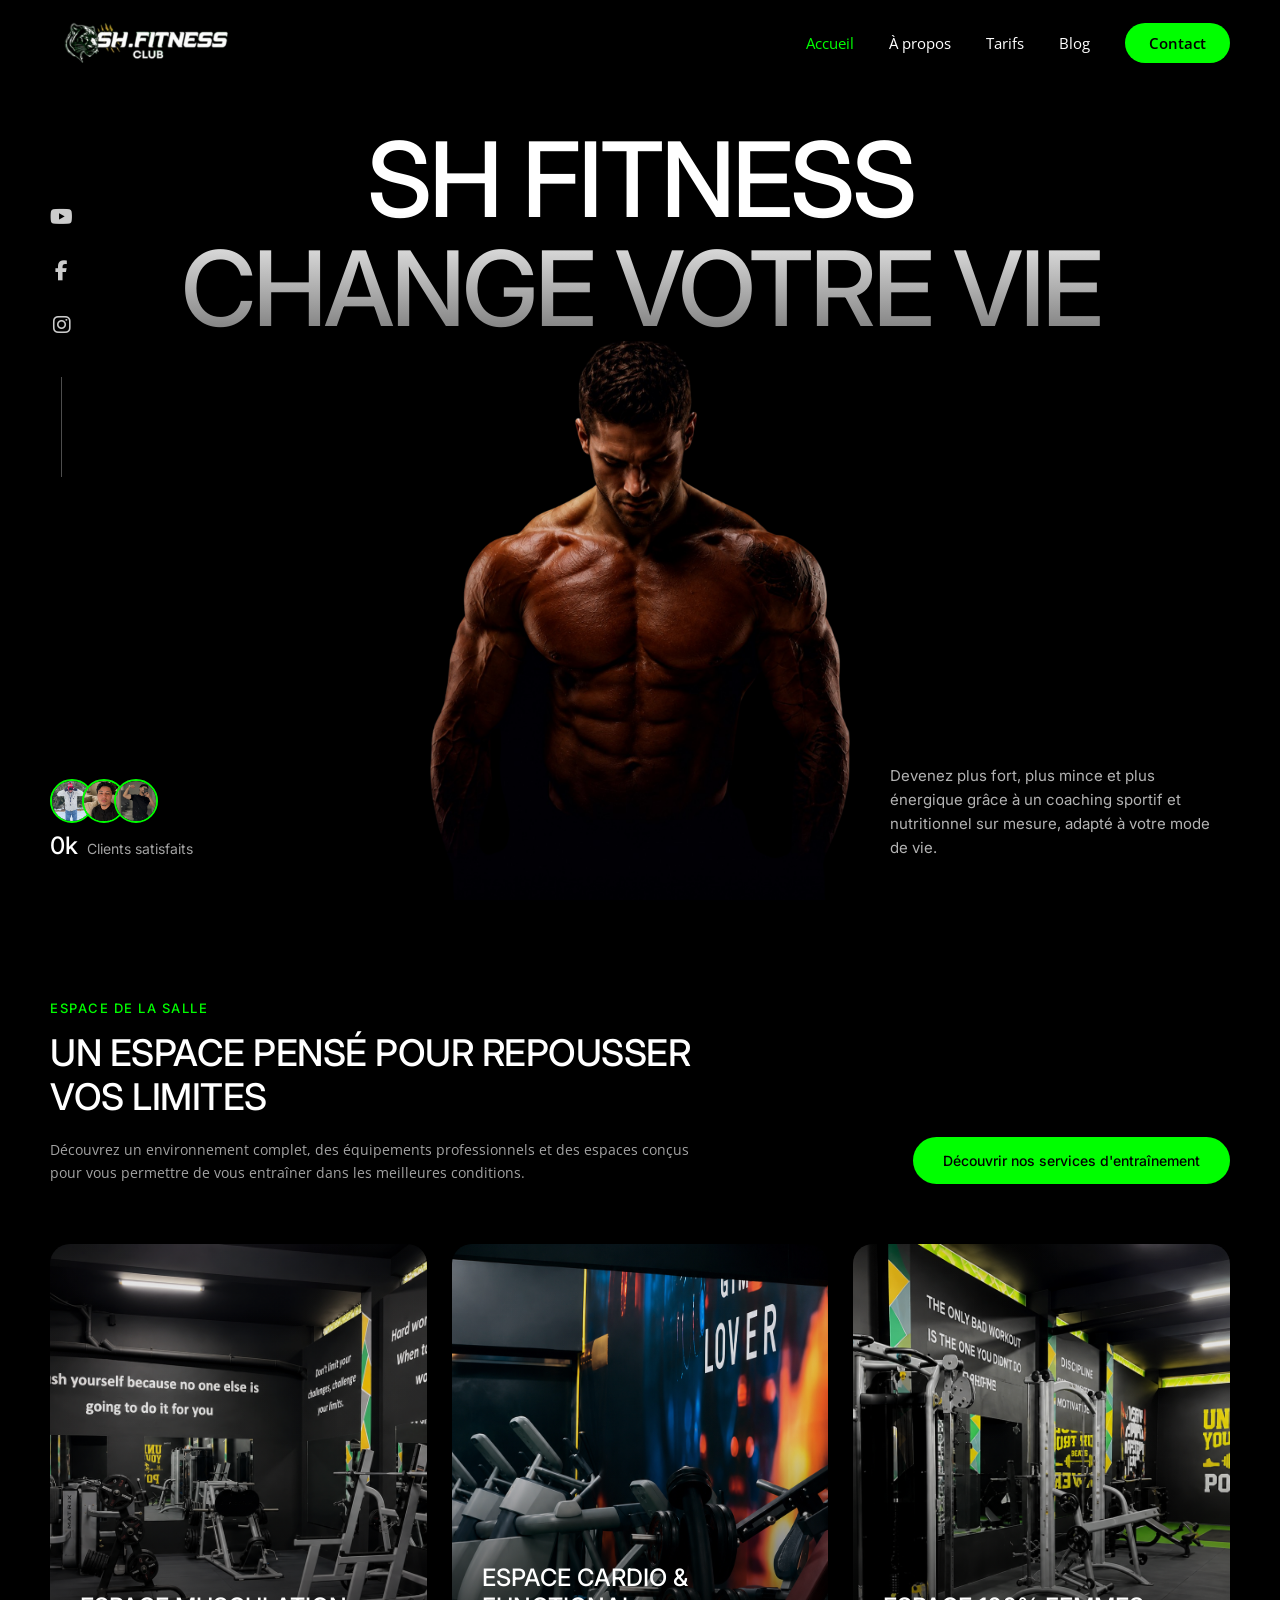
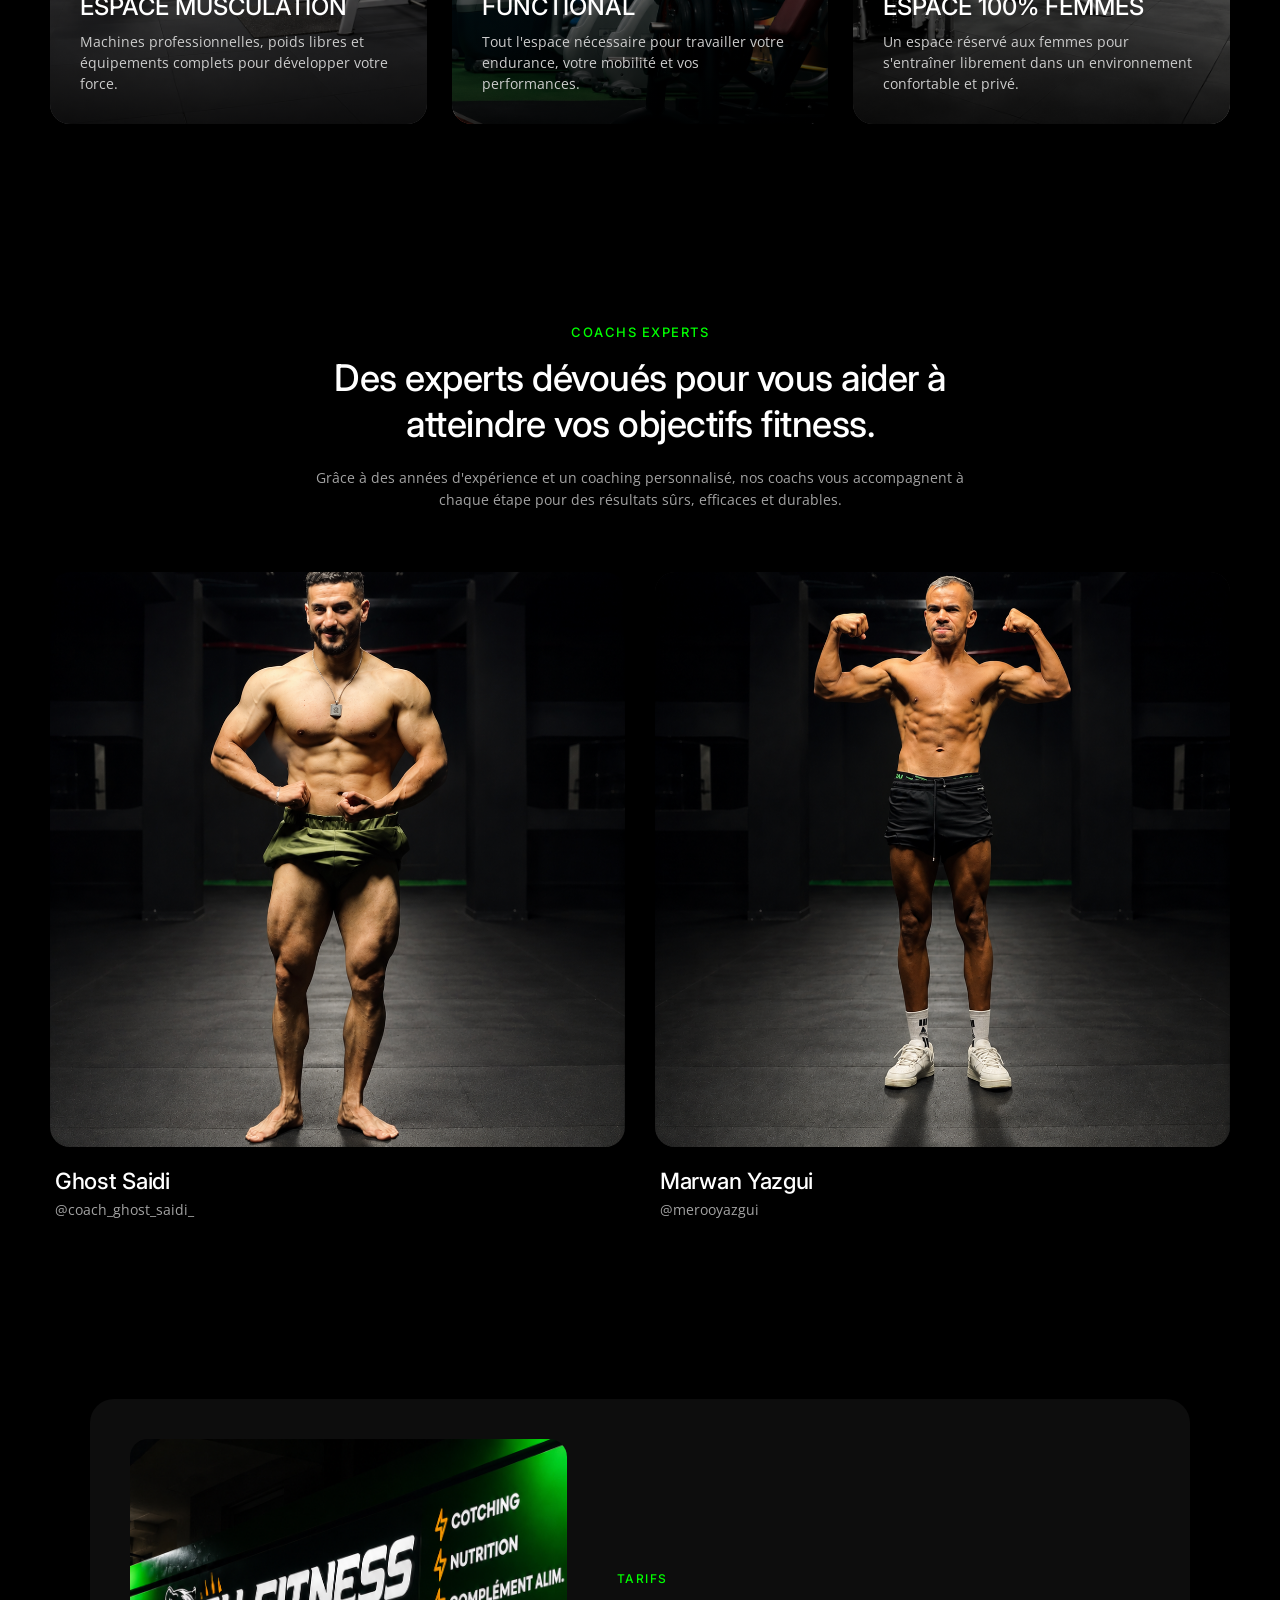
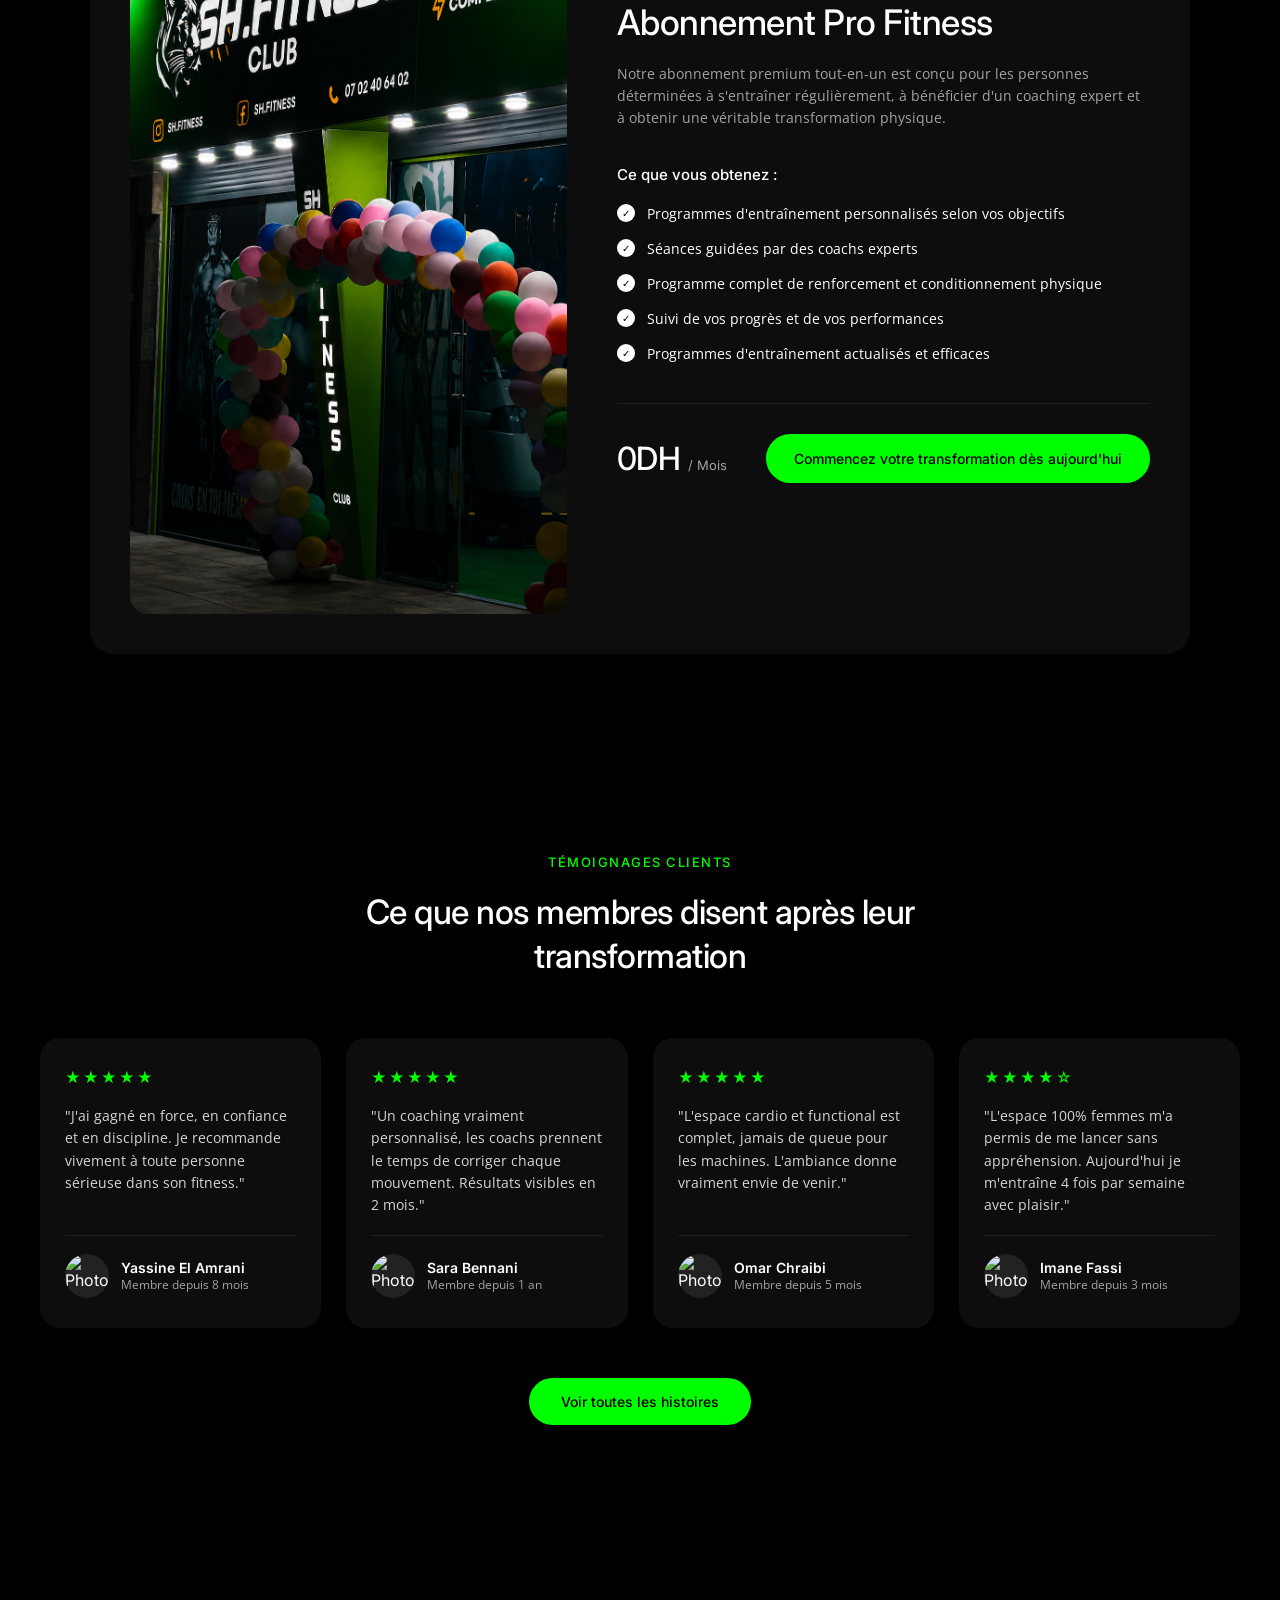
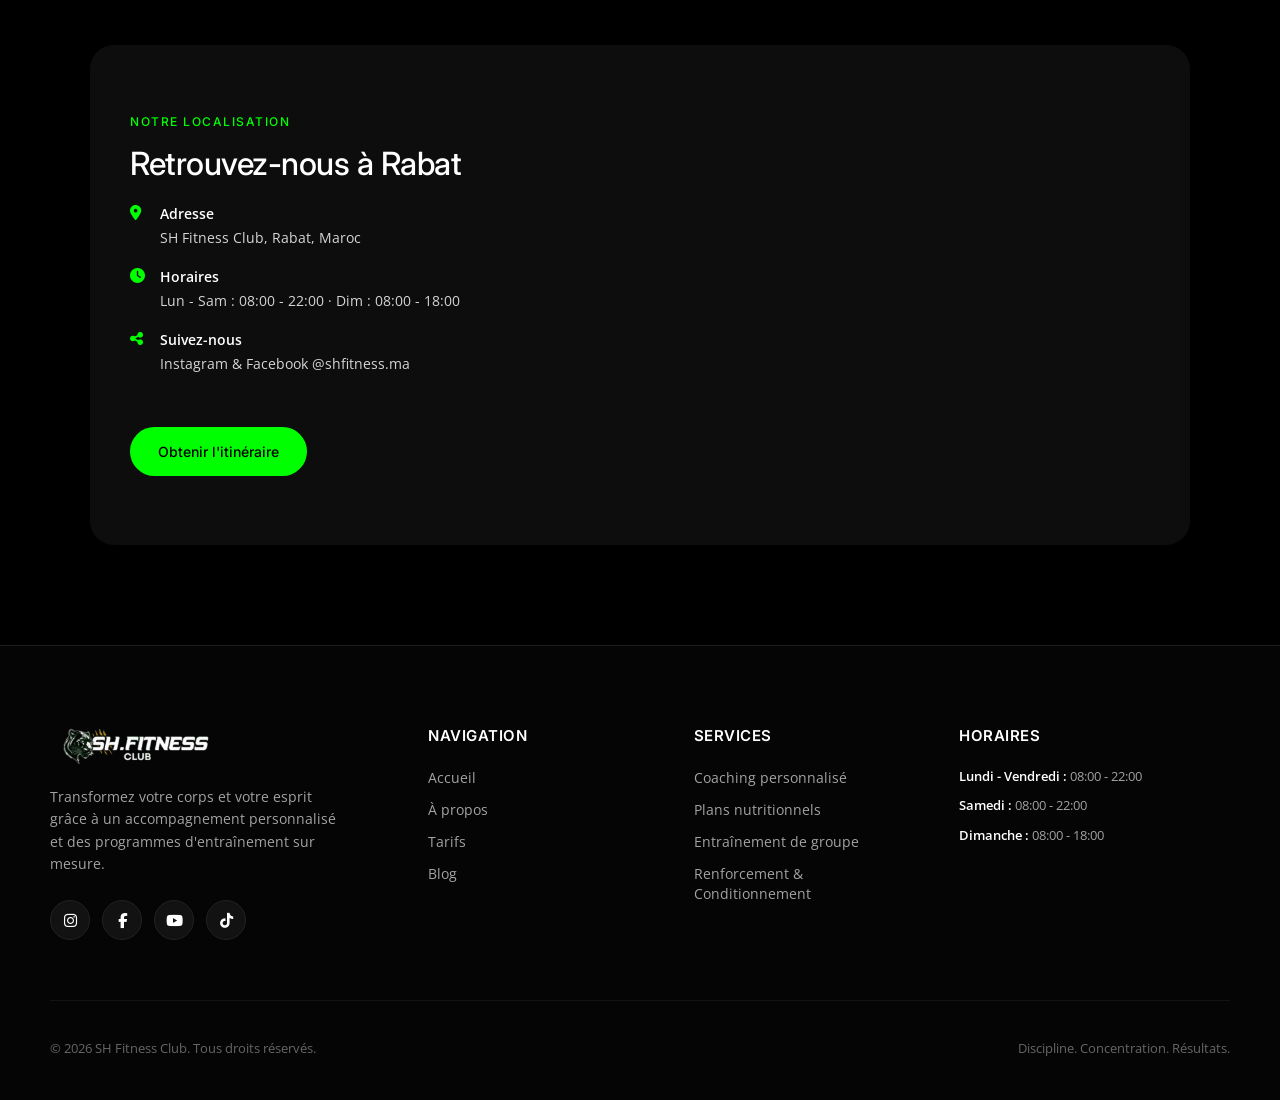
==== commit dec3134e: "index.html" ====
--- a/index.html
+++ b/index.html
@@ -20,6 +20,7 @@
                 <li><a href="about.html">À propos</a></li>
                 <li><a href="index.html#pricing">Tarifs</a></li>
                 <li><a href="blog.html">Blog</a></li>
+                <li><a href="index.html#location" class="btn-nav-contact">Contact</a></li>
             </ul>
             <div class="menu-burger" id="burgerBtn">
                 <i class="fas fa-bars"></i>
@@ -33,6 +34,7 @@
             <li><a href="about.html">À propos</a></li>
             <li><a href="index.html#pricing">Tarifs</a></li>
             <li><a href="blog.html">Blog</a></li>
+            <li><a href="index.html#location" class="btn-nav-contact-mobile">Contact</a></li>
         </ul>
     </div>
 
@@ -66,7 +68,7 @@
                 <img src="img/721247788_18363567340239076_6126732733531325675_n.jpg" alt="Client 3" class="avatar">
             </div>
             <div class="clients-text">
-                <strong>1.6k</strong> Clients satisfaits
+                <strong class="count-number" data-target="1.6" data-decimals="1" data-suffix="k">0k</strong> Clients satisfaits
             </div>
         </div>
 
@@ -183,7 +185,7 @@
 
                 <div class="pricing-footer">
                     <div class="price-tag">
-                        <span class="price-amount">250DH</span>
+                        <span class="price-amount count-number" data-target="250" data-decimals="0" data-suffix="DH">0DH</span>
                         <span class="price-period">/ Mois</span>
                     </div>
                     <a href="https://www.instagram.com/shfitness.ma/?hl=fr" target="_blank" rel="noopener" class="btn-pricing">Commencez votre transformation dès aujourd'hui</a>
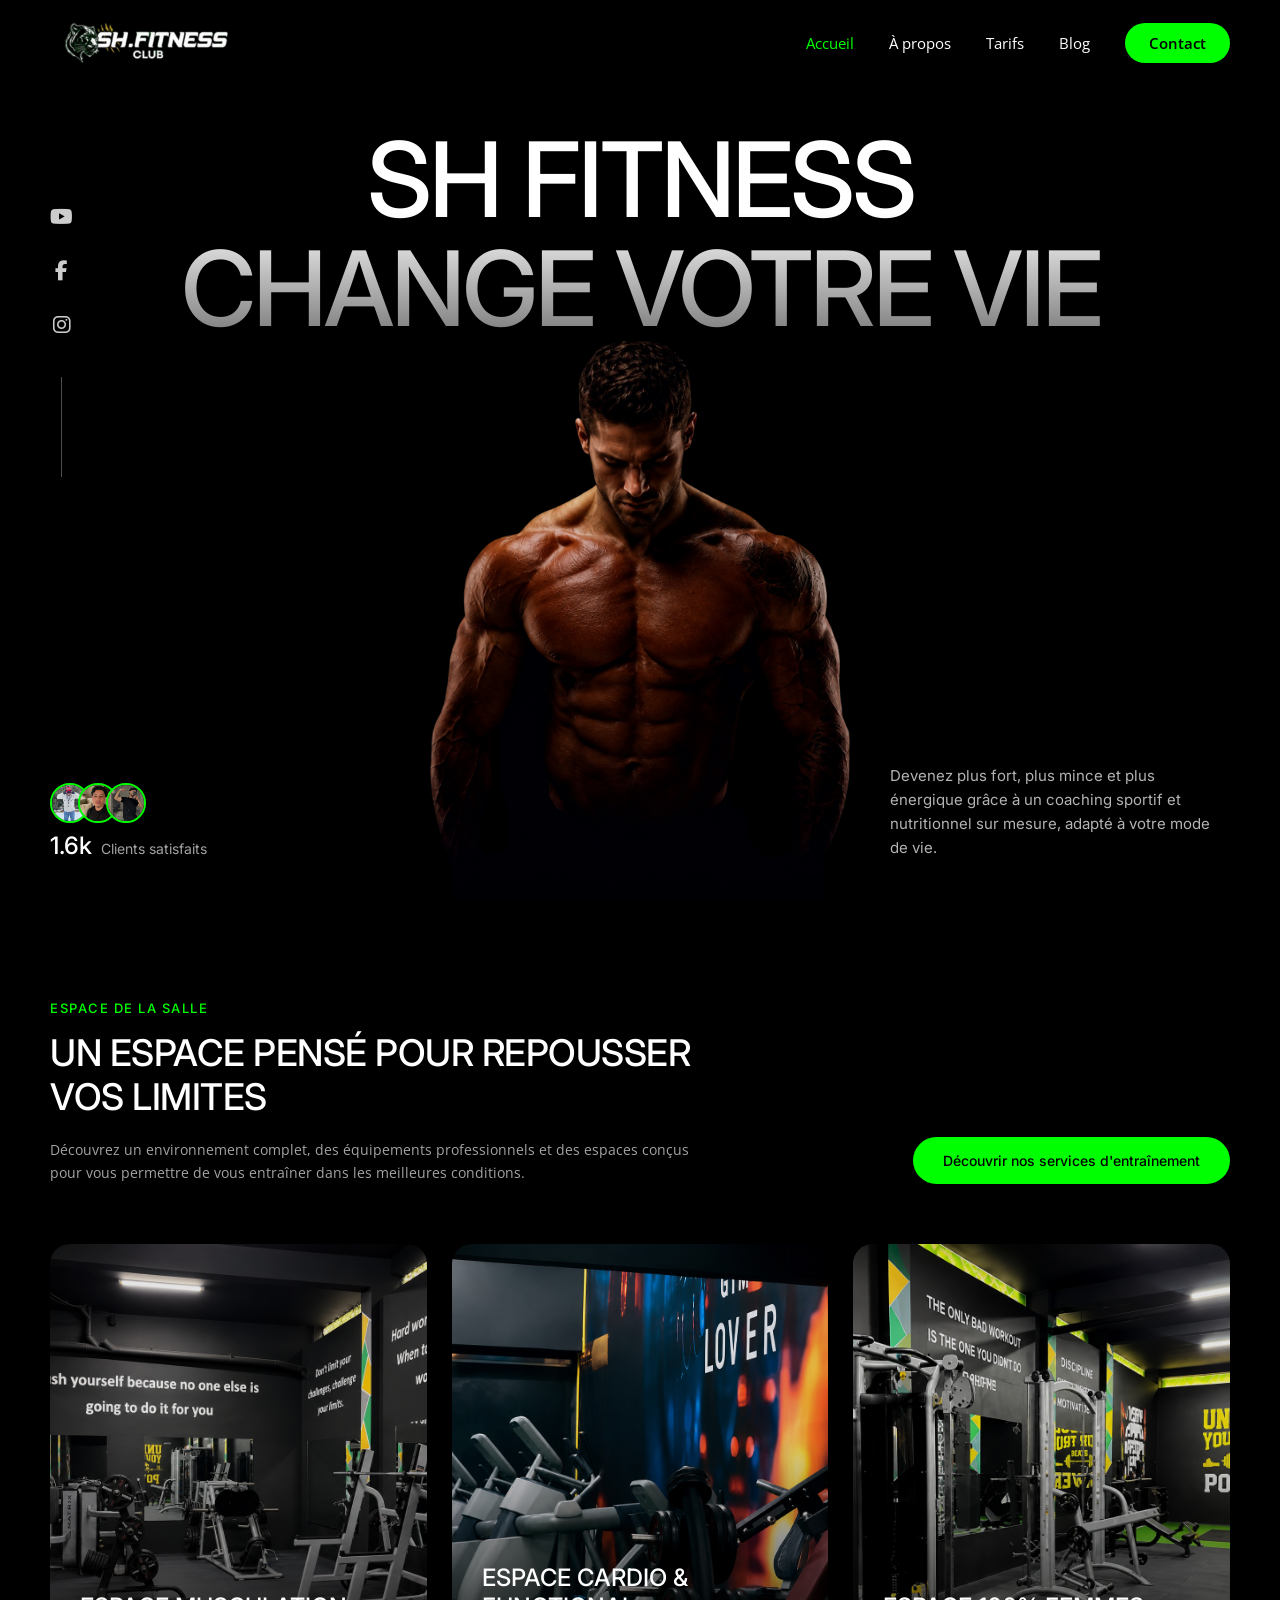
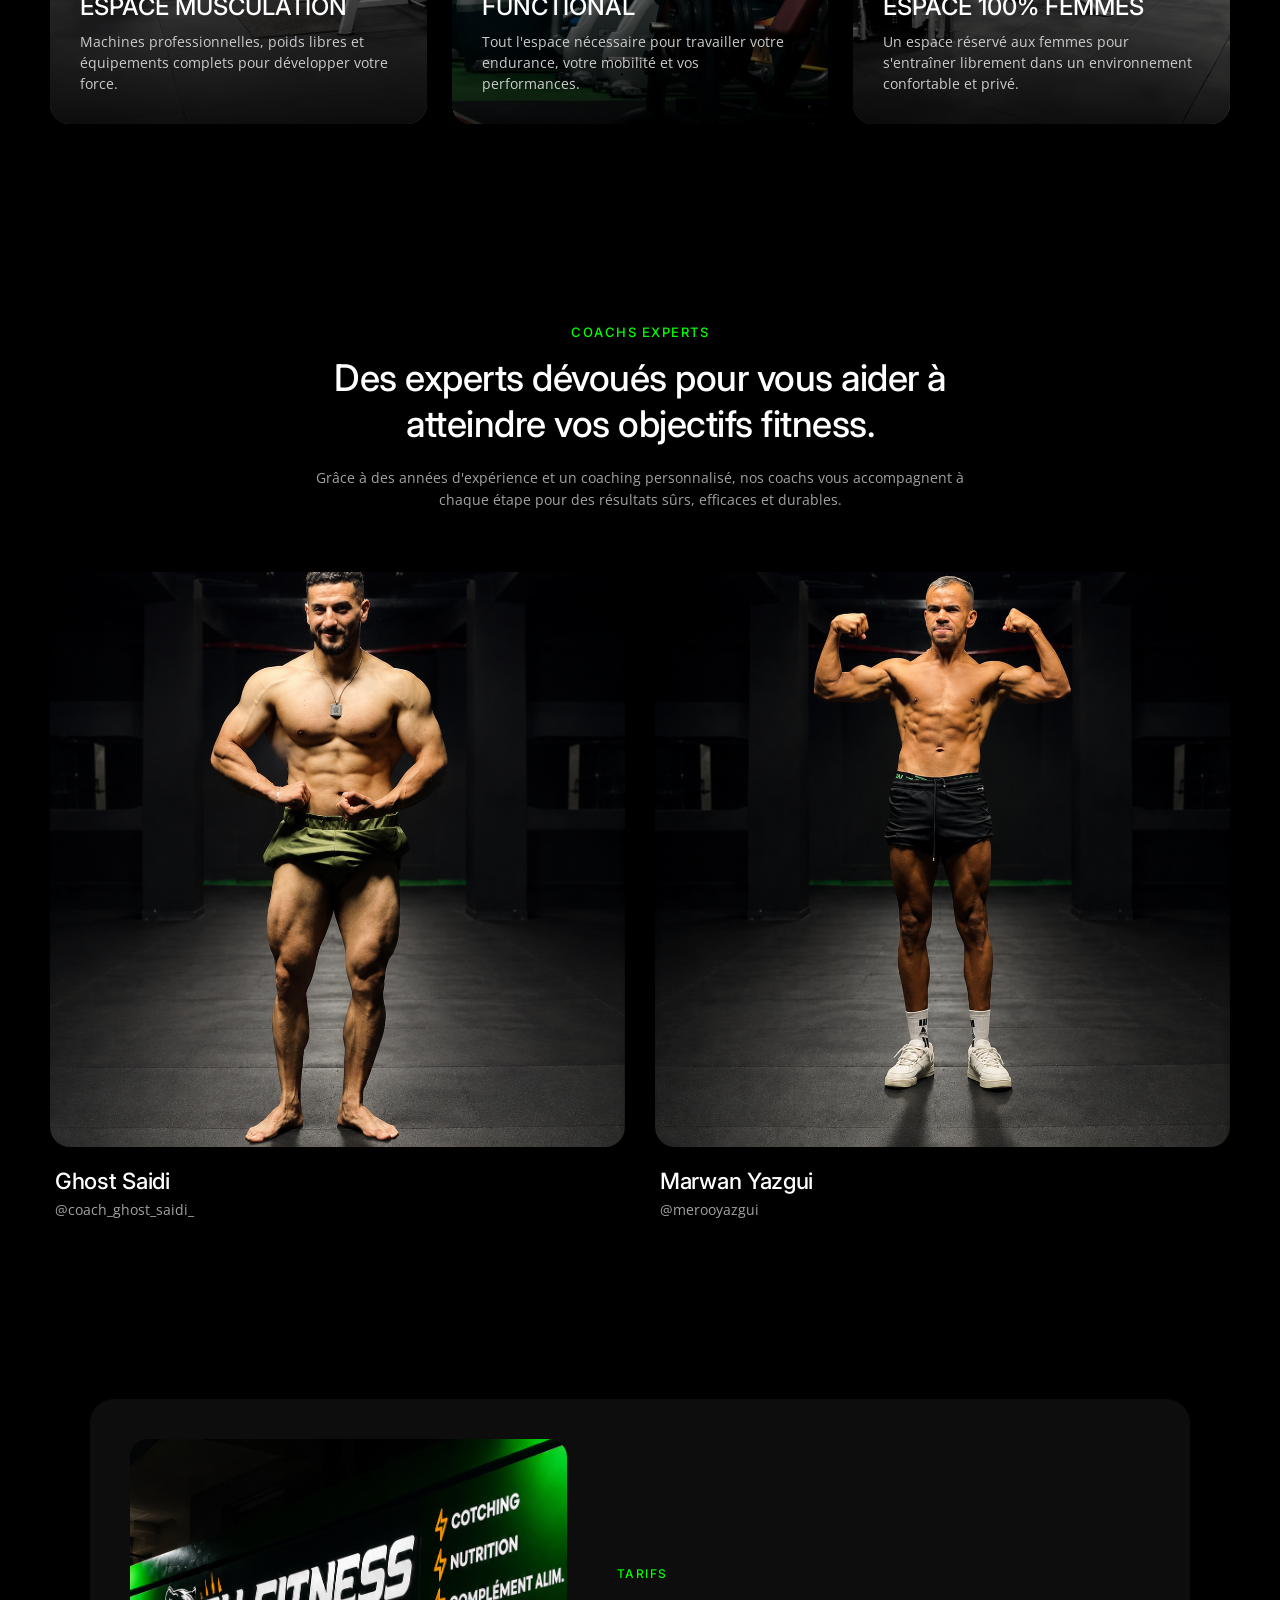
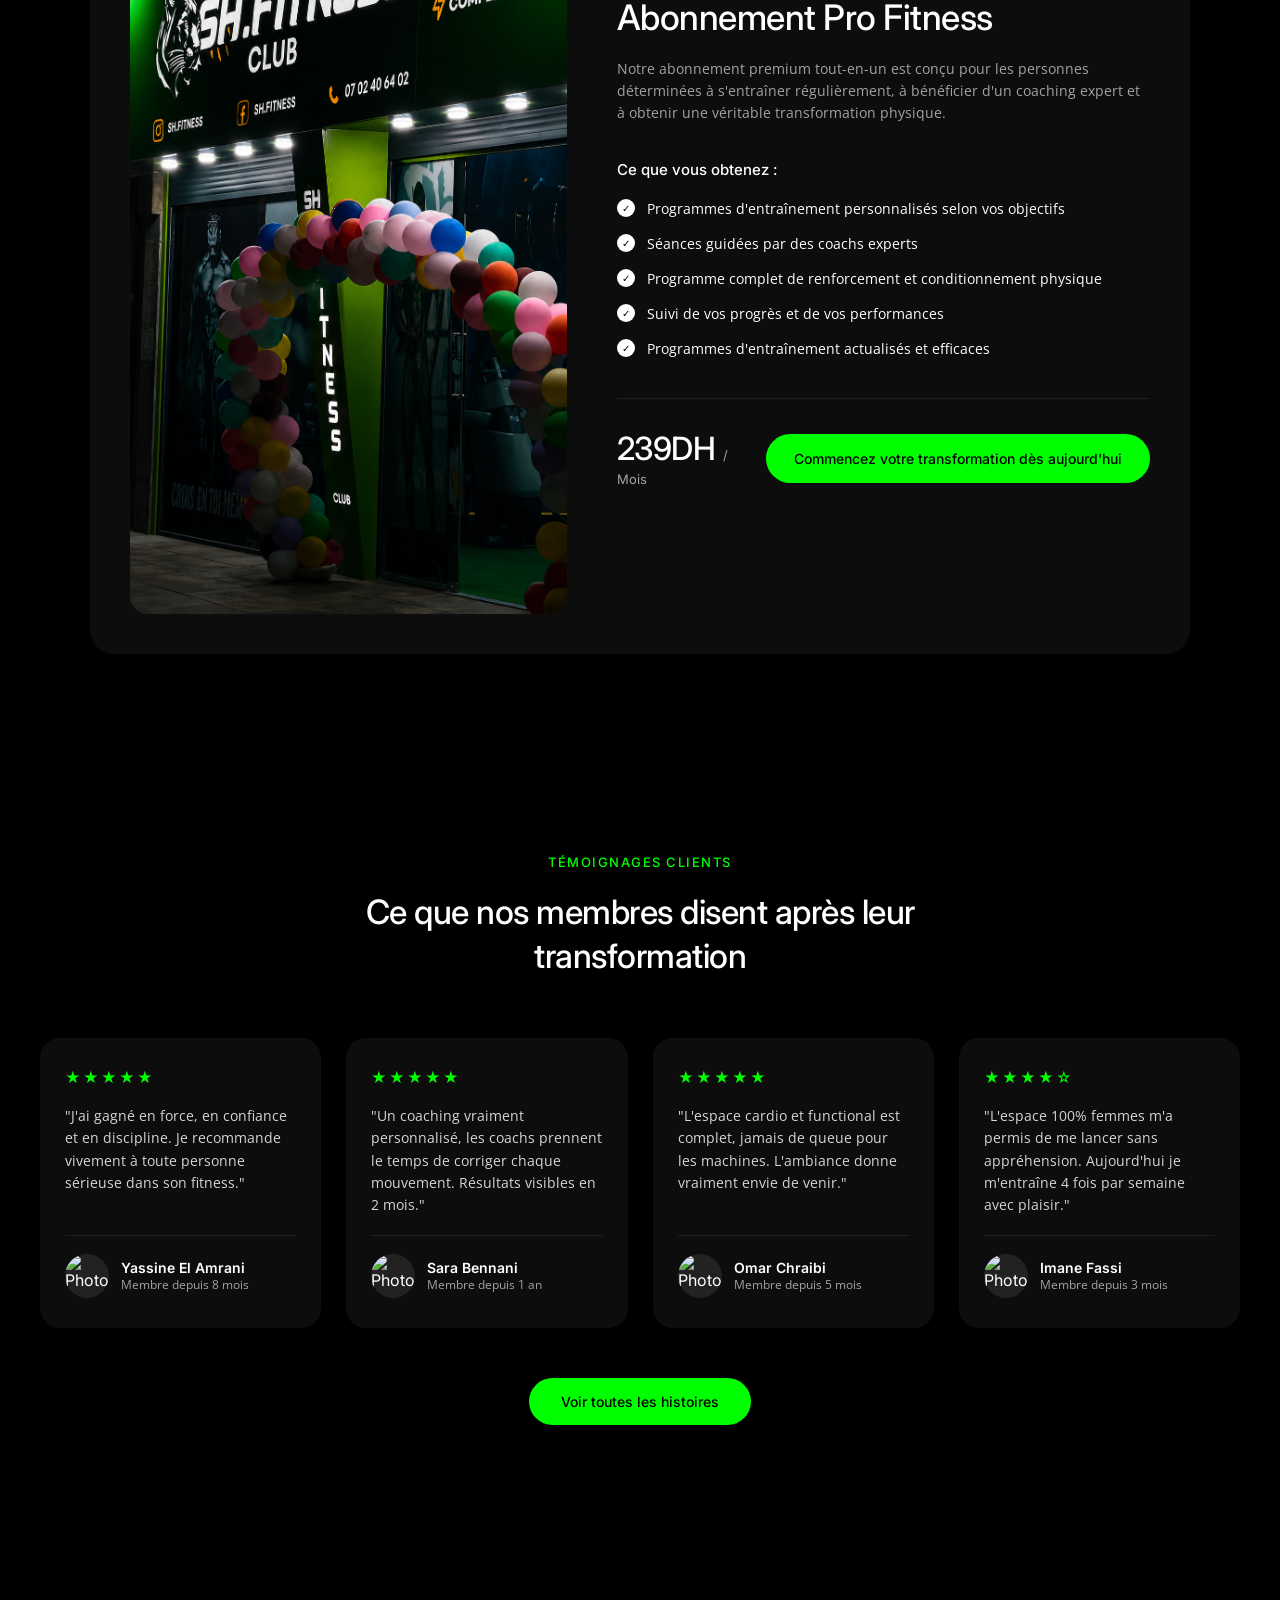
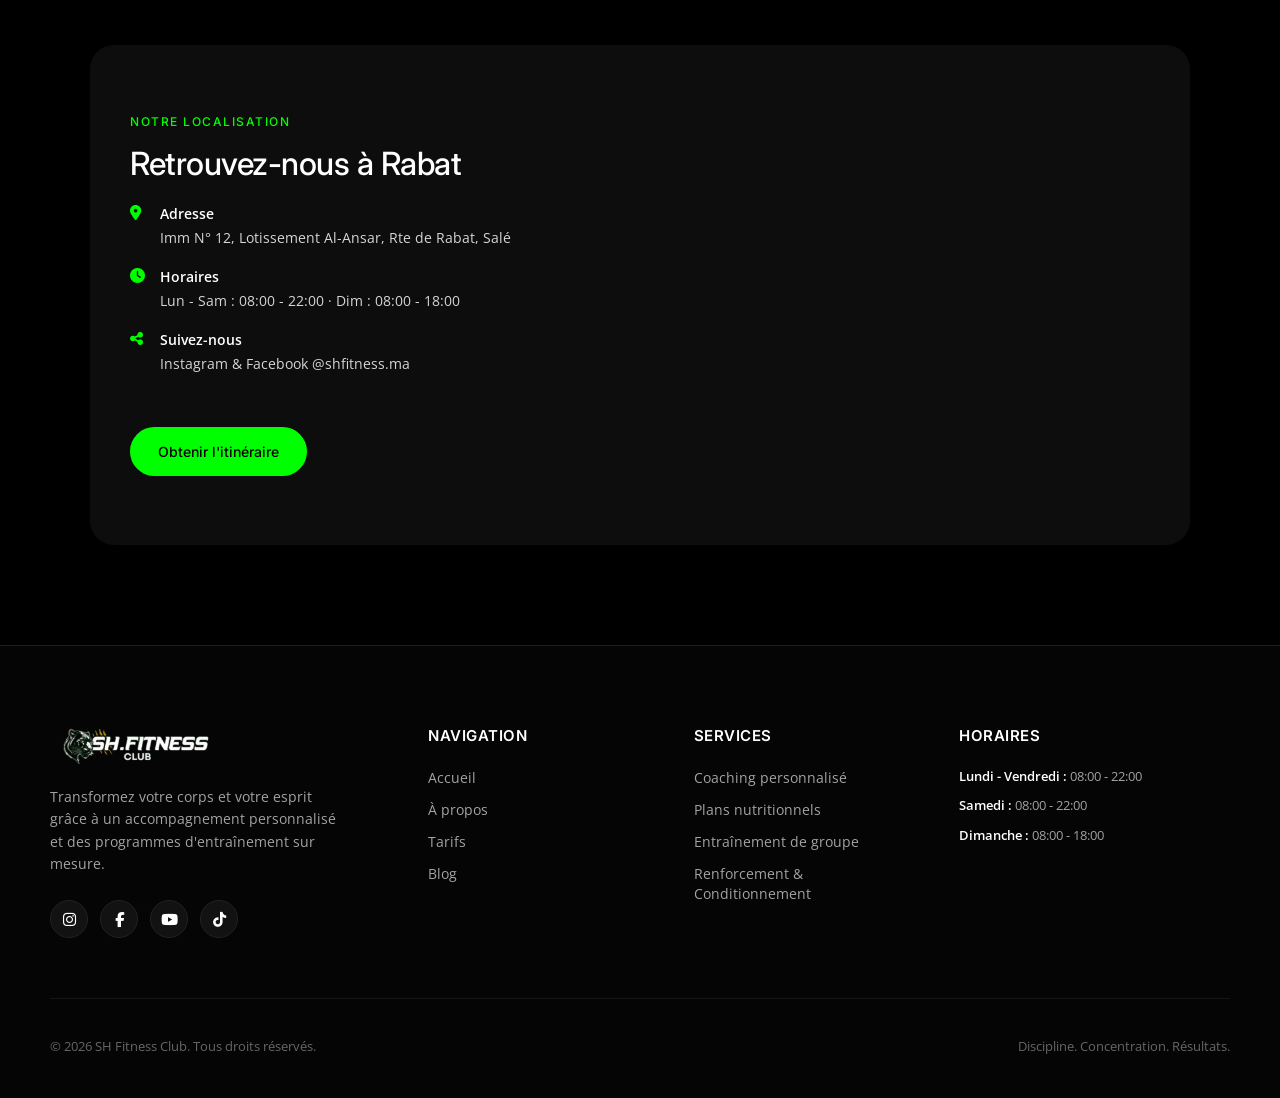
==== commit 0cd485d2: "Update contact links and address in index.html" ====
--- a/index.html
+++ b/index.html
@@ -20,7 +20,7 @@
                 <li><a href="about.html">À propos</a></li>
                 <li><a href="index.html#pricing">Tarifs</a></li>
                 <li><a href="blog.html">Blog</a></li>
-                <li><a href="index.html#location" class="btn-nav-contact">Contact</a></li>
+                <li><a href="contact.html" class="btn-nav-contact">Contact</a></li>
             </ul>
             <div class="menu-burger" id="burgerBtn">
                 <i class="fas fa-bars"></i>
@@ -34,7 +34,7 @@
             <li><a href="about.html">À propos</a></li>
             <li><a href="index.html#pricing">Tarifs</a></li>
             <li><a href="blog.html">Blog</a></li>
-            <li><a href="index.html#location" class="btn-nav-contact-mobile">Contact</a></li>
+            <li><a href="contact.html" class="btn-nav-contact-mobile">Contact</a></li>
         </ul>
     </div>
 
@@ -188,7 +188,7 @@
                         <span class="price-amount count-number" data-target="250" data-decimals="0" data-suffix="DH">0DH</span>
                         <span class="price-period">/ Mois</span>
                     </div>
-                    <a href="https://www.instagram.com/shfitness.ma/?hl=fr" target="_blank" rel="noopener" class="btn-pricing">Commencez votre transformation dès aujourd'hui</a>
+                    <a href="tarifs.html" target="_blank" rel="noopener" class="btn-pricing">Commencez votre transformation dès aujourd'hui</a>
                 </div>
             </div>
 
@@ -272,7 +272,7 @@
                 <ul class="map-info-list">
                     <li>
                         <i class="fas fa-location-dot"></i>
-                        <span><strong>Adresse</strong>SH Fitness Club, Rabat, Maroc</span>
+                        <span><strong>Adresse</strong>Imm N° 12, Lotissement Al-Ansar, Rte de Rabat, Salé</span>
                     </li>
                     <li>
                         <i class="fas fa-clock"></i>
--- a/styles.css
+++ b/styles.css
@@ -1,15 +1,24 @@
 /* Styles globaux */
+*, *::before, *::after {
+    box-sizing: border-box;
+}
+
 html {
     scroll-behavior: smooth;
+    max-width: 100%;
+    overflow-x: hidden;
 }
 
 body {
     margin: 0;
     padding: 0;
+    width: 100%;
+    max-width: 100vw;
     font-family: 'Inter', sans-serif;
     background-color: #000000;
     color: #ffffff;
     overflow-x: hidden;
+    position: relative;
 }
 
 /* --- BARRE DE NAVIGATION --- */
@@ -191,6 +200,53 @@
     justify-content: flex-start;
     padding: 40px 50px;
     box-sizing: border-box;
+}
+
+/* Etat initial (avant chargement) des blocs du hero : caches, prets a apparaitre */
+.hero-title,
+.hero-section .social-sidebar,
+.hero-section .right-content,
+.hero-section .clients-badge {
+    opacity: 0;
+    transform: translateY(30px);
+    transition: opacity 0.9s cubic-bezier(0.25, 1, 0.5, 1), transform 0.9s cubic-bezier(0.25, 1, 0.5, 1);
+}
+
+.hero-image-container {
+    opacity: 0;
+    transform: translateX(-50%) scale(0.9);
+    transition: opacity 1s cubic-bezier(0.25, 1, 0.5, 1), transform 1s cubic-bezier(0.25, 1, 0.5, 1);
+}
+
+/* Etat final : la classe hero-loaded est ajoutee par script.js une fois la page prete */
+.hero-section.hero-loaded .hero-title {
+    opacity: 1;
+    transform: translateY(0);
+    transition-delay: 0.1s;
+}
+
+.hero-section.hero-loaded .social-sidebar {
+    opacity: 1;
+    transform: translateY(0);
+    transition-delay: 0.55s;
+}
+
+.hero-section.hero-loaded .hero-image-container {
+    opacity: 1;
+    transform: translateX(-50%) scale(1);
+    transition-delay: 0.3s;
+}
+
+.hero-section.hero-loaded .right-content {
+    opacity: 1;
+    transform: translateY(0);
+    transition-delay: 0.45s;
+}
+
+.hero-section.hero-loaded .clients-badge {
+    opacity: 1;
+    transform: translateY(0);
+    transition-delay: 0.7s;
 }
 
 .hero-title {
@@ -212,7 +268,6 @@
     position: absolute;
     bottom: 0;
     left: 50%;
-    transform: translateX(-50%);
     z-index: 2;
     width: 100%;
     max-width: 420px;
@@ -435,6 +490,11 @@
         z-index: 100;
     }
 
+    /* Sur mobile l'image n'a plus de translateX(-50%) : on adapte l'animation en consequence */
+    .hero-section.hero-loaded .hero-image-container {
+        transform: none;
+    }
+
     .social-sidebar {
         position: absolute;
         left: 20px;
@@ -463,6 +523,93 @@
         text-align: center;
         margin-top: 15px;
         order: 5;
+    }
+}
+
+/* --- RESPONSIVE PETITS MOBILES (Max 480px) --- */
+@media screen and (max-width: 480px) {
+    .navbar {
+        padding: 15px 18px;
+    }
+    .logo-img {
+        height: 36px;
+    }
+    .mobile-nav-links a {
+        font-size: 20px;
+    }
+    .mobile-nav-links a.btn-nav-contact-mobile {
+        padding: 10px 24px;
+    }
+
+    .hero-section {
+        padding: 25px 18px;
+    }
+    .hero-title {
+        font-size: 2.5rem;
+        letter-spacing: -0.5px;
+    }
+    .hero-image-container {
+        max-width: 250px;
+    }
+    .social-sidebar {
+        left: 14px;
+        top: 240px;
+        gap: 20px;
+    }
+    .social-sidebar a {
+        font-size: 17px;
+    }
+    .sidebar-line {
+        height: 70px;
+    }
+    .right-content {
+        margin-top: 20px;
+    }
+    .hero-description {
+        font-size: 13.5px;
+    }
+    .clients-badge {
+        margin-top: 15px;
+    }
+    .clients-text {
+        font-size: 13px;
+    }
+    .avatar {
+        width: 34px;
+        height: 34px;
+    }
+
+    .about-section,
+    .services-section,
+    .trainers-section,
+    .pricing-section,
+    .testimonials-section,
+    .map-section {
+        padding-left: 16px;
+        padding-right: 16px;
+    }
+
+    .services-title,
+    .trainers-title {
+        font-size: 1.5rem;
+    }
+
+    .pricing-title,
+    .map-title {
+        font-size: 1.5rem;
+    }
+
+    .pricing-card,
+    .map-card {
+        padding: 16px;
+    }
+
+    .testimonials-intro h2 {
+        font-size: 1.5rem;
+    }
+
+    .footer-container {
+        gap: 30px;
     }
 }
 
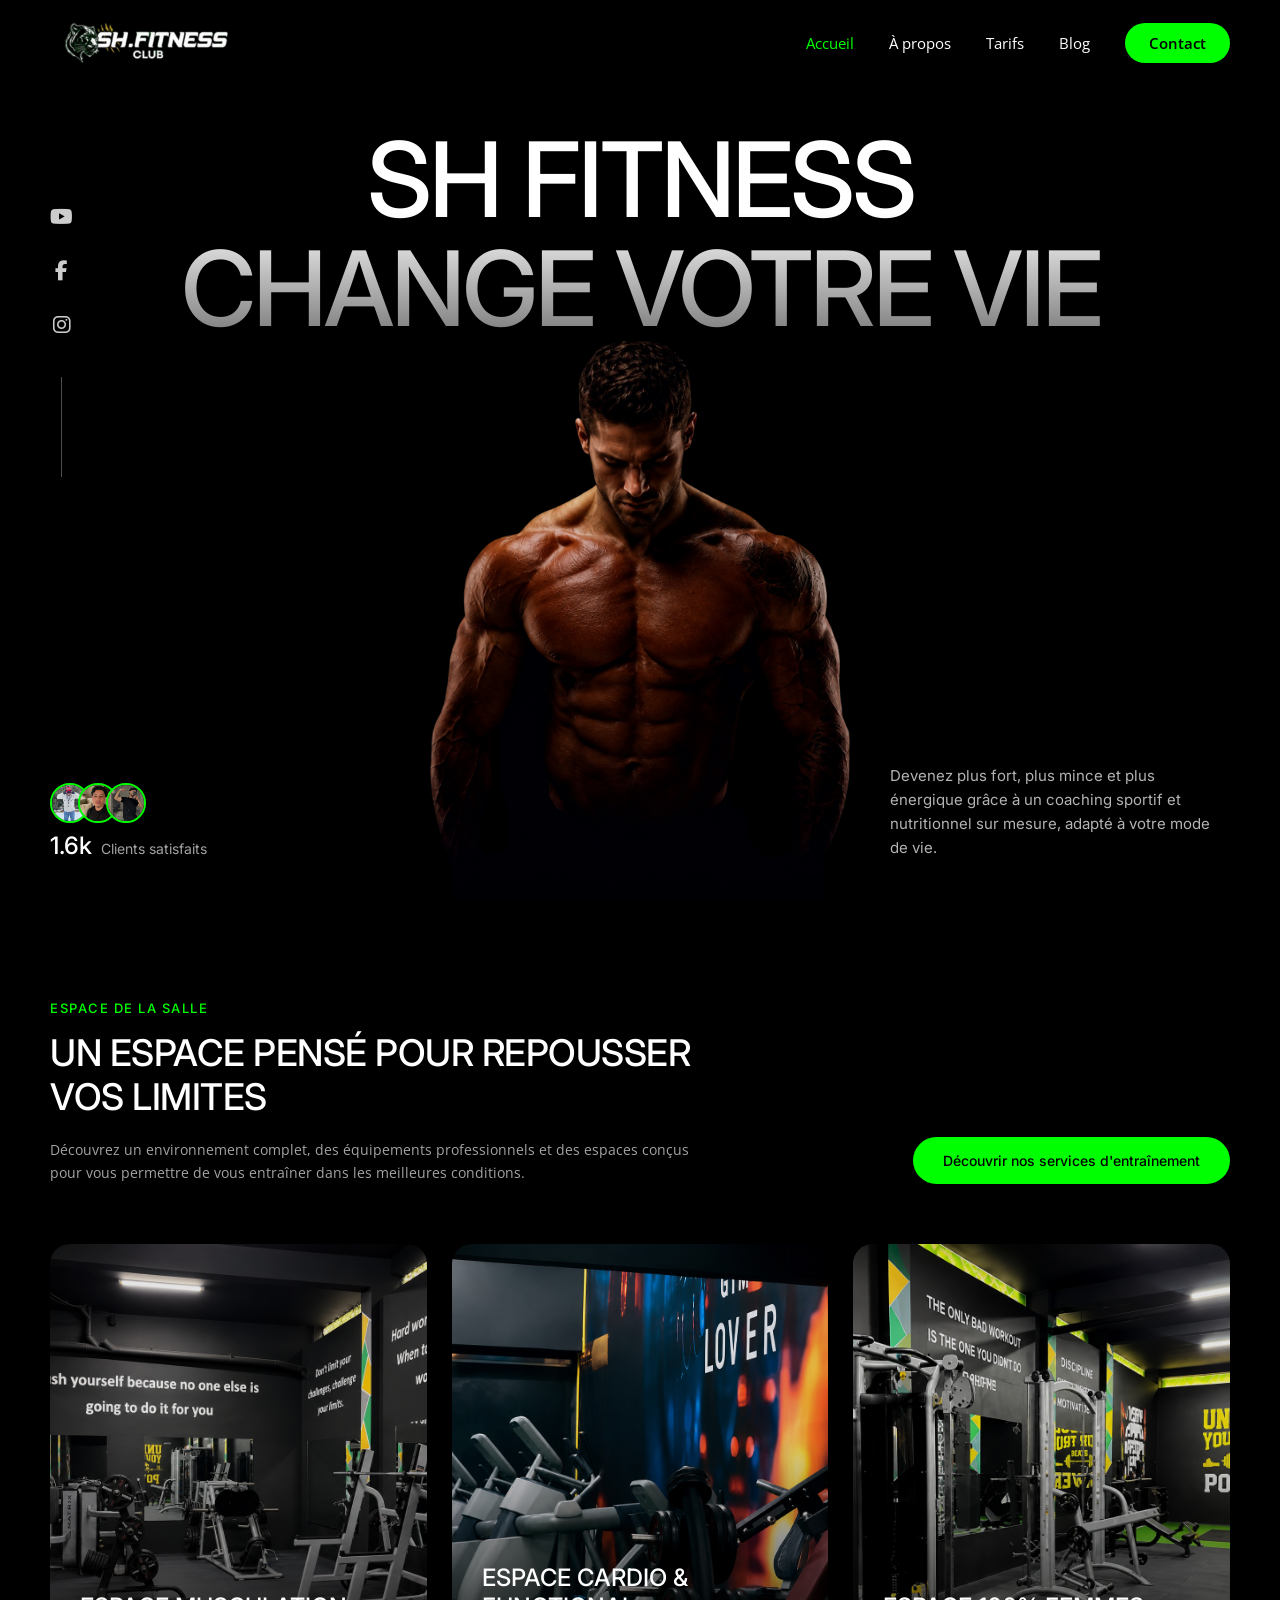
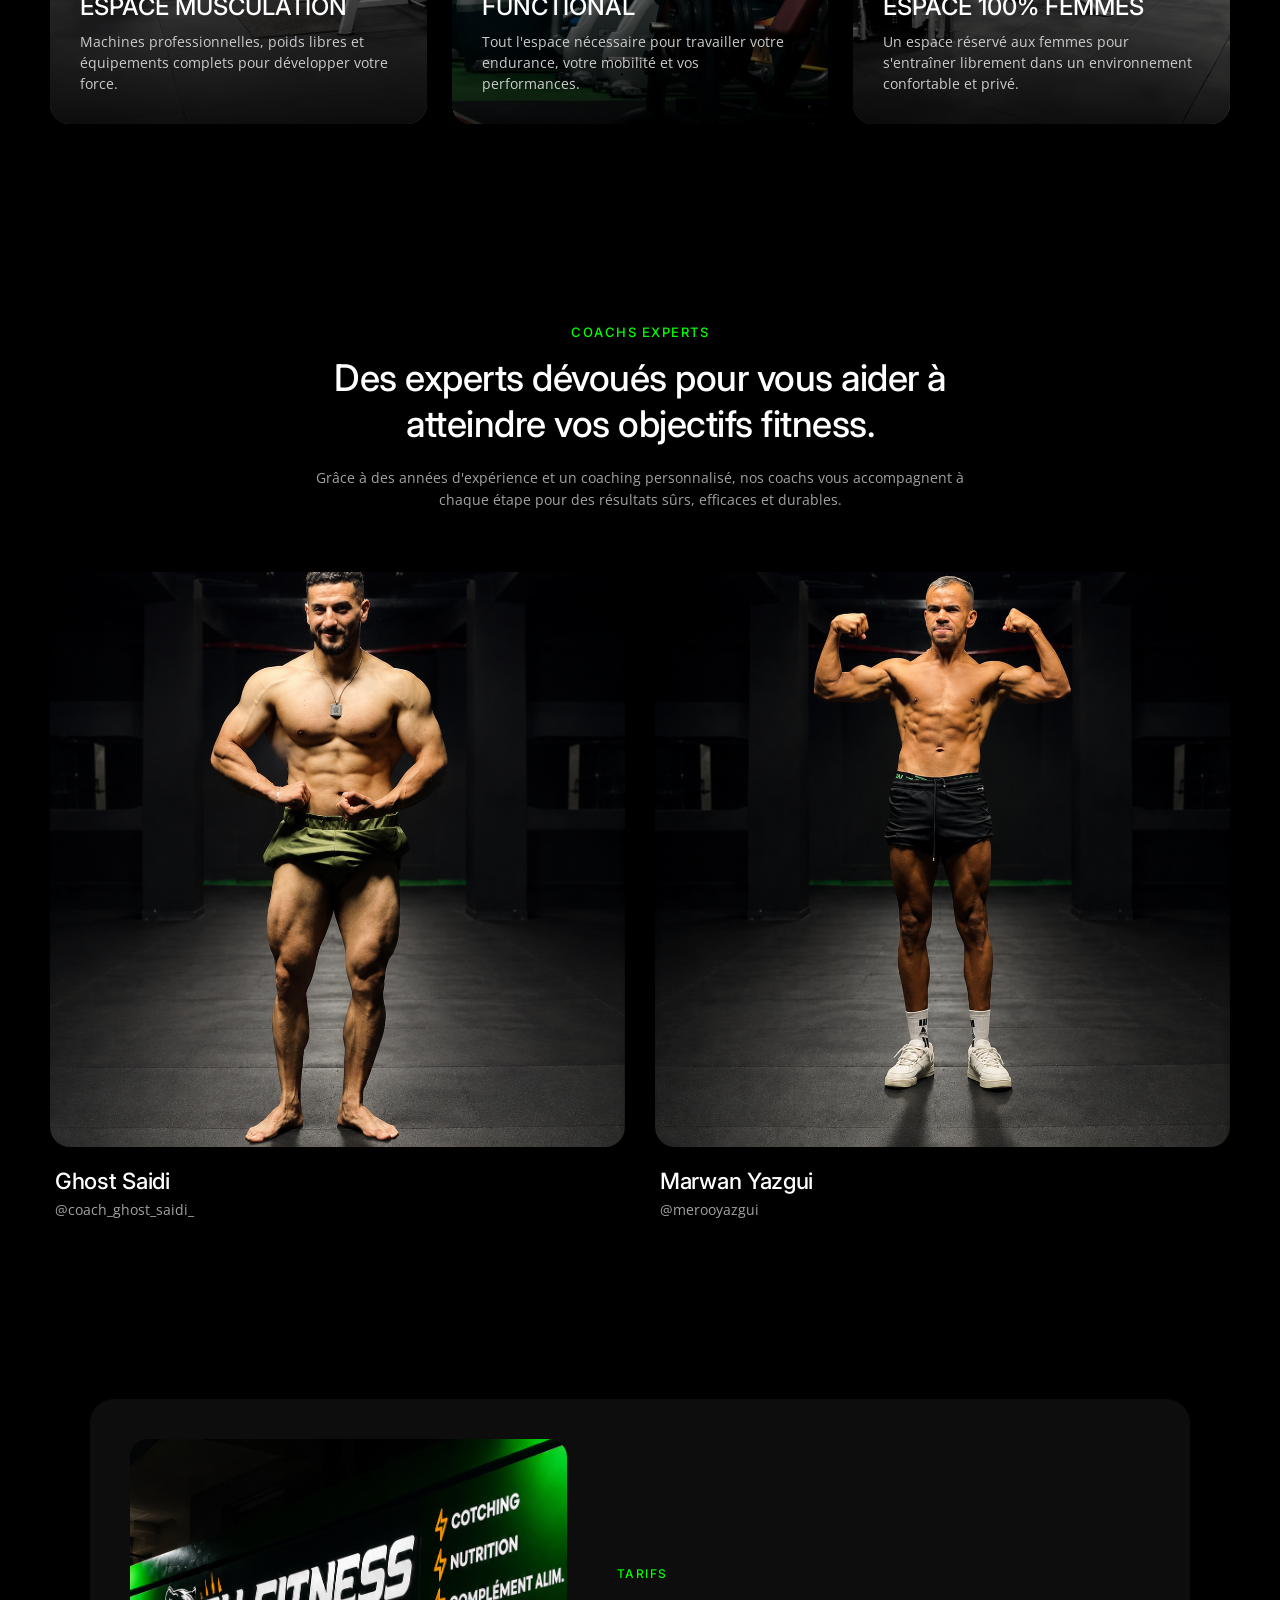
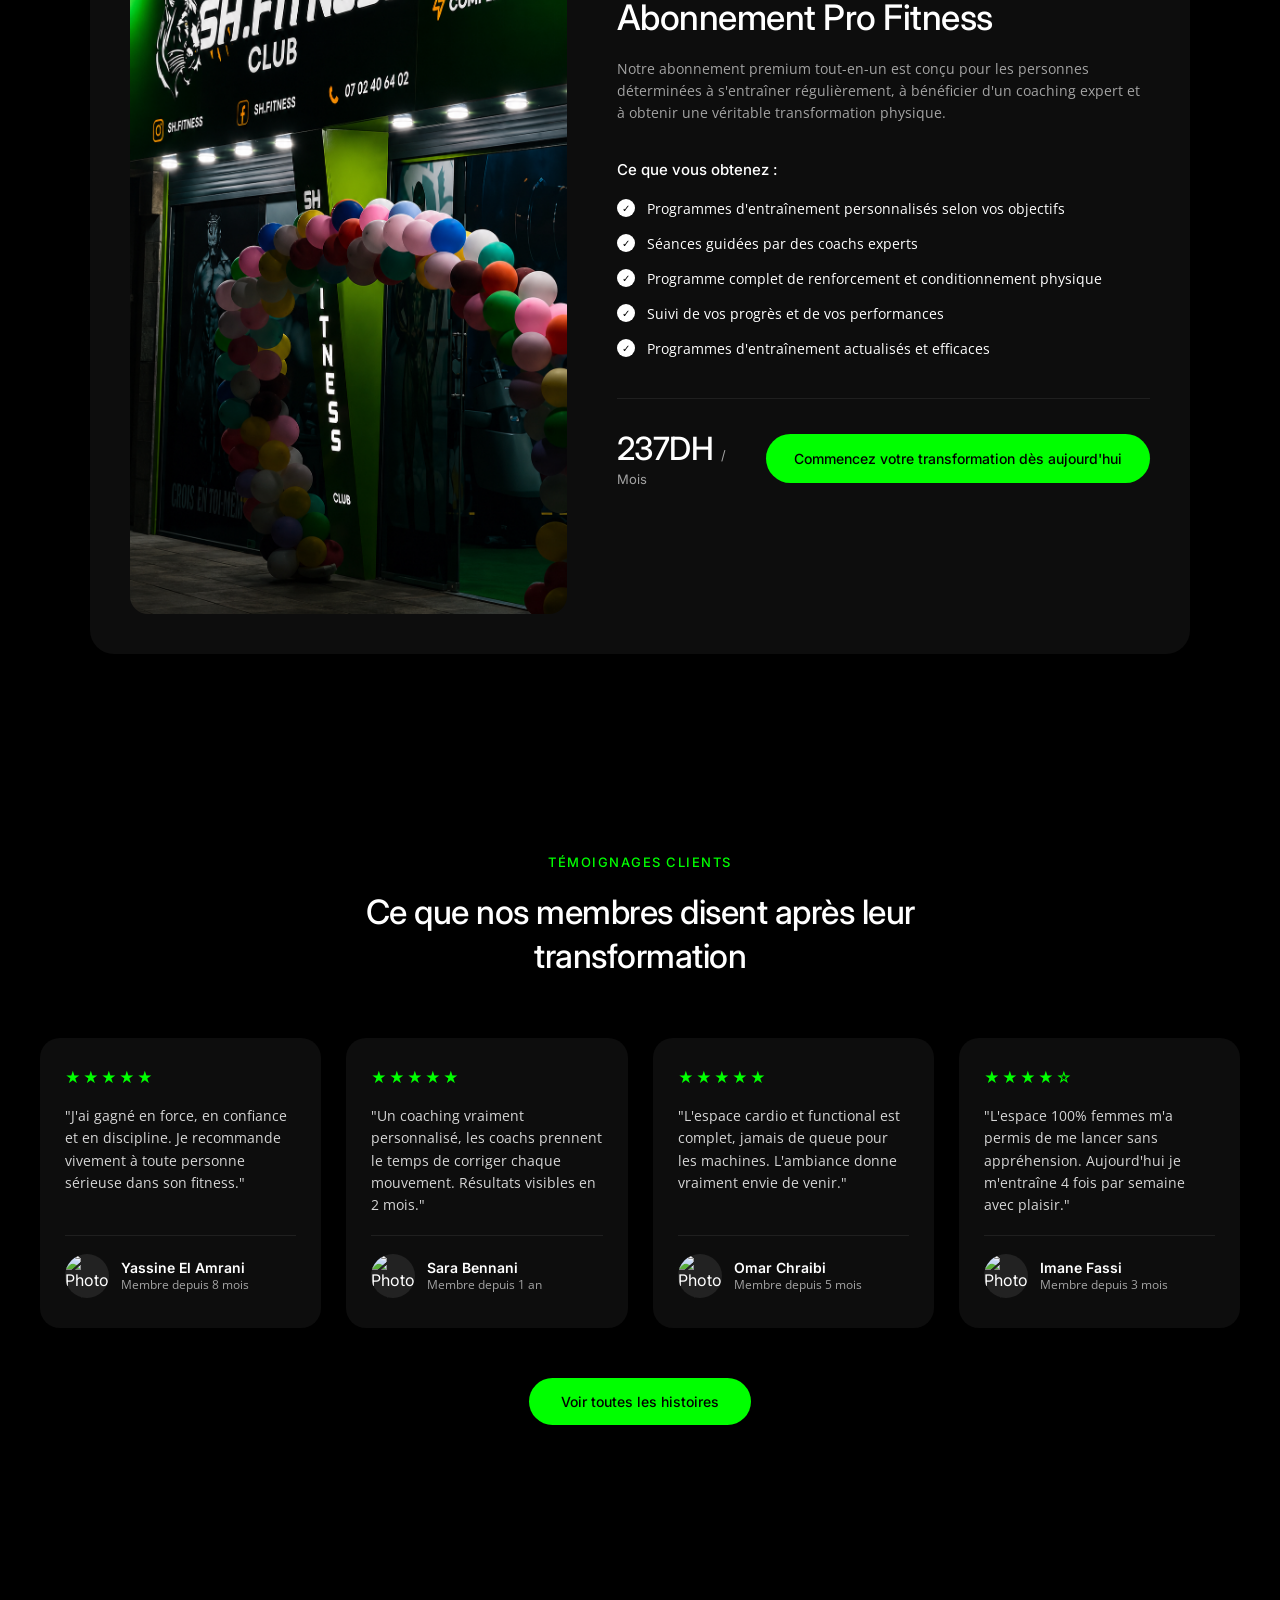
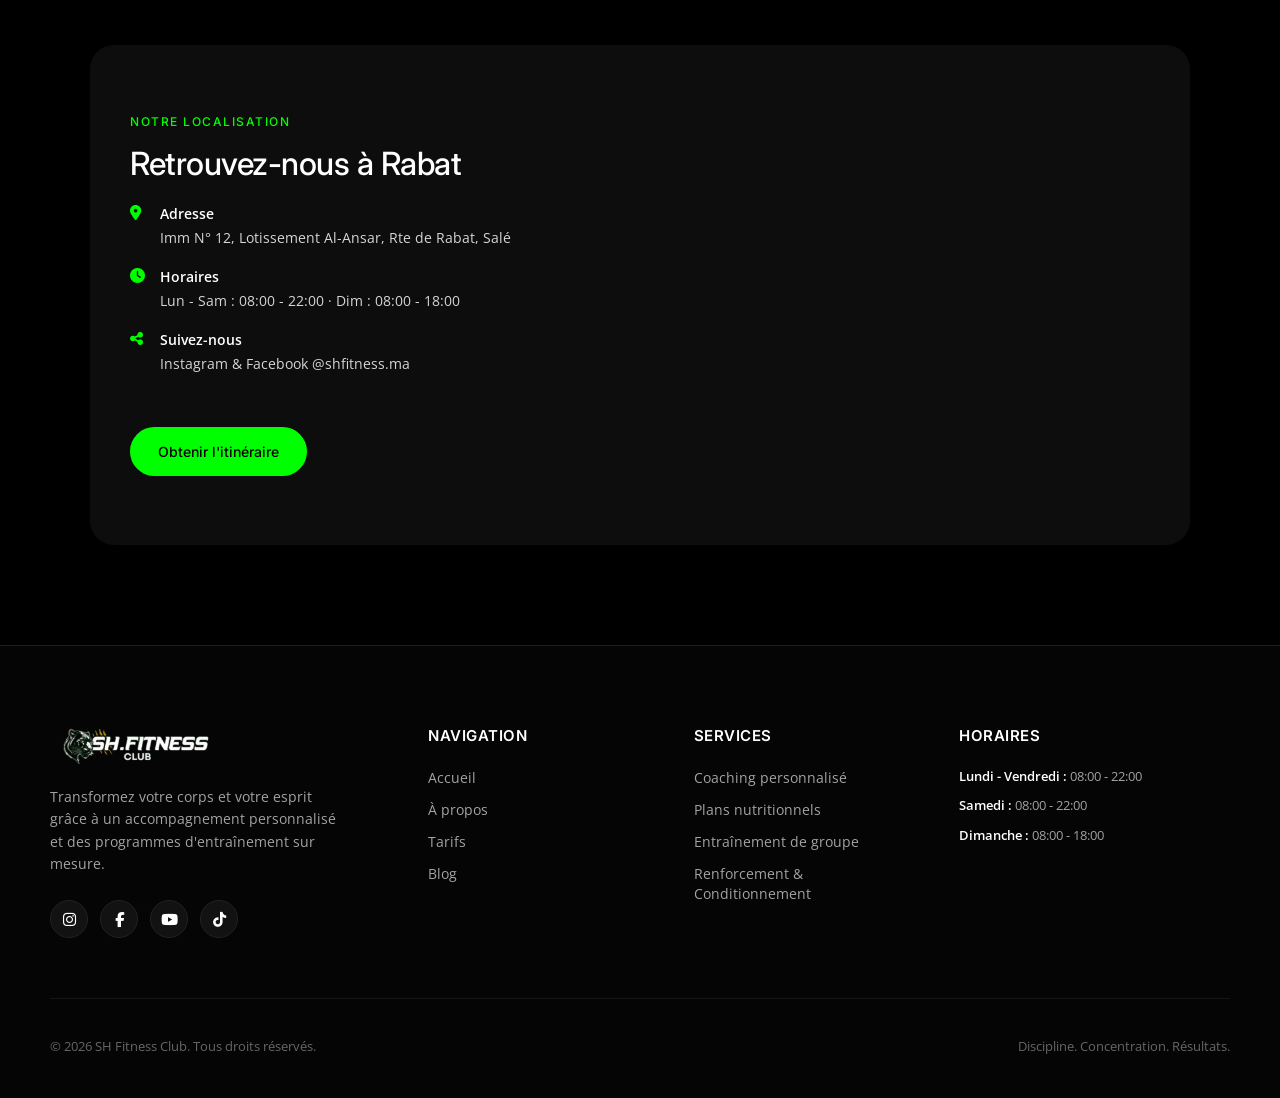
==== commit 0da8576a: "Update pricing links to point to tarifs.html" ====
--- a/index.html
+++ b/index.html
@@ -18,7 +18,7 @@
             <ul class="nav-links">
                 <li><a href="index.html#home" class="active">Accueil</a></li>
                 <li><a href="about.html">À propos</a></li>
-                <li><a href="index.html#pricing">Tarifs</a></li>
+                <li><a href="tarifs.html">Tarifs</a></li>
                 <li><a href="blog.html">Blog</a></li>
                 <li><a href="contact.html" class="btn-nav-contact">Contact</a></li>
             </ul>
@@ -32,7 +32,7 @@
         <ul class="mobile-nav-links">
             <li><a href="index.html#home">Accueil</a></li>
             <li><a href="about.html">À propos</a></li>
-            <li><a href="index.html#pricing">Tarifs</a></li>
+            <li><a href="tarifs.html">Tarifs</a></li>
             <li><a href="blog.html">Blog</a></li>
             <li><a href="contact.html" class="btn-nav-contact-mobile">Contact</a></li>
         </ul>
@@ -320,7 +320,7 @@
                 <ul class="footer-links">
                     <li><a href="index.html#home">Accueil</a></li>
                     <li><a href="about.html">À propos</a></li>
-                    <li><a href="index.html#pricing">Tarifs</a></li>
+                    <li><a href="tarifs.html">Tarifs</a></li>
                     <li><a href="blog.html">Blog</a></li>
                 </ul>
             </div>
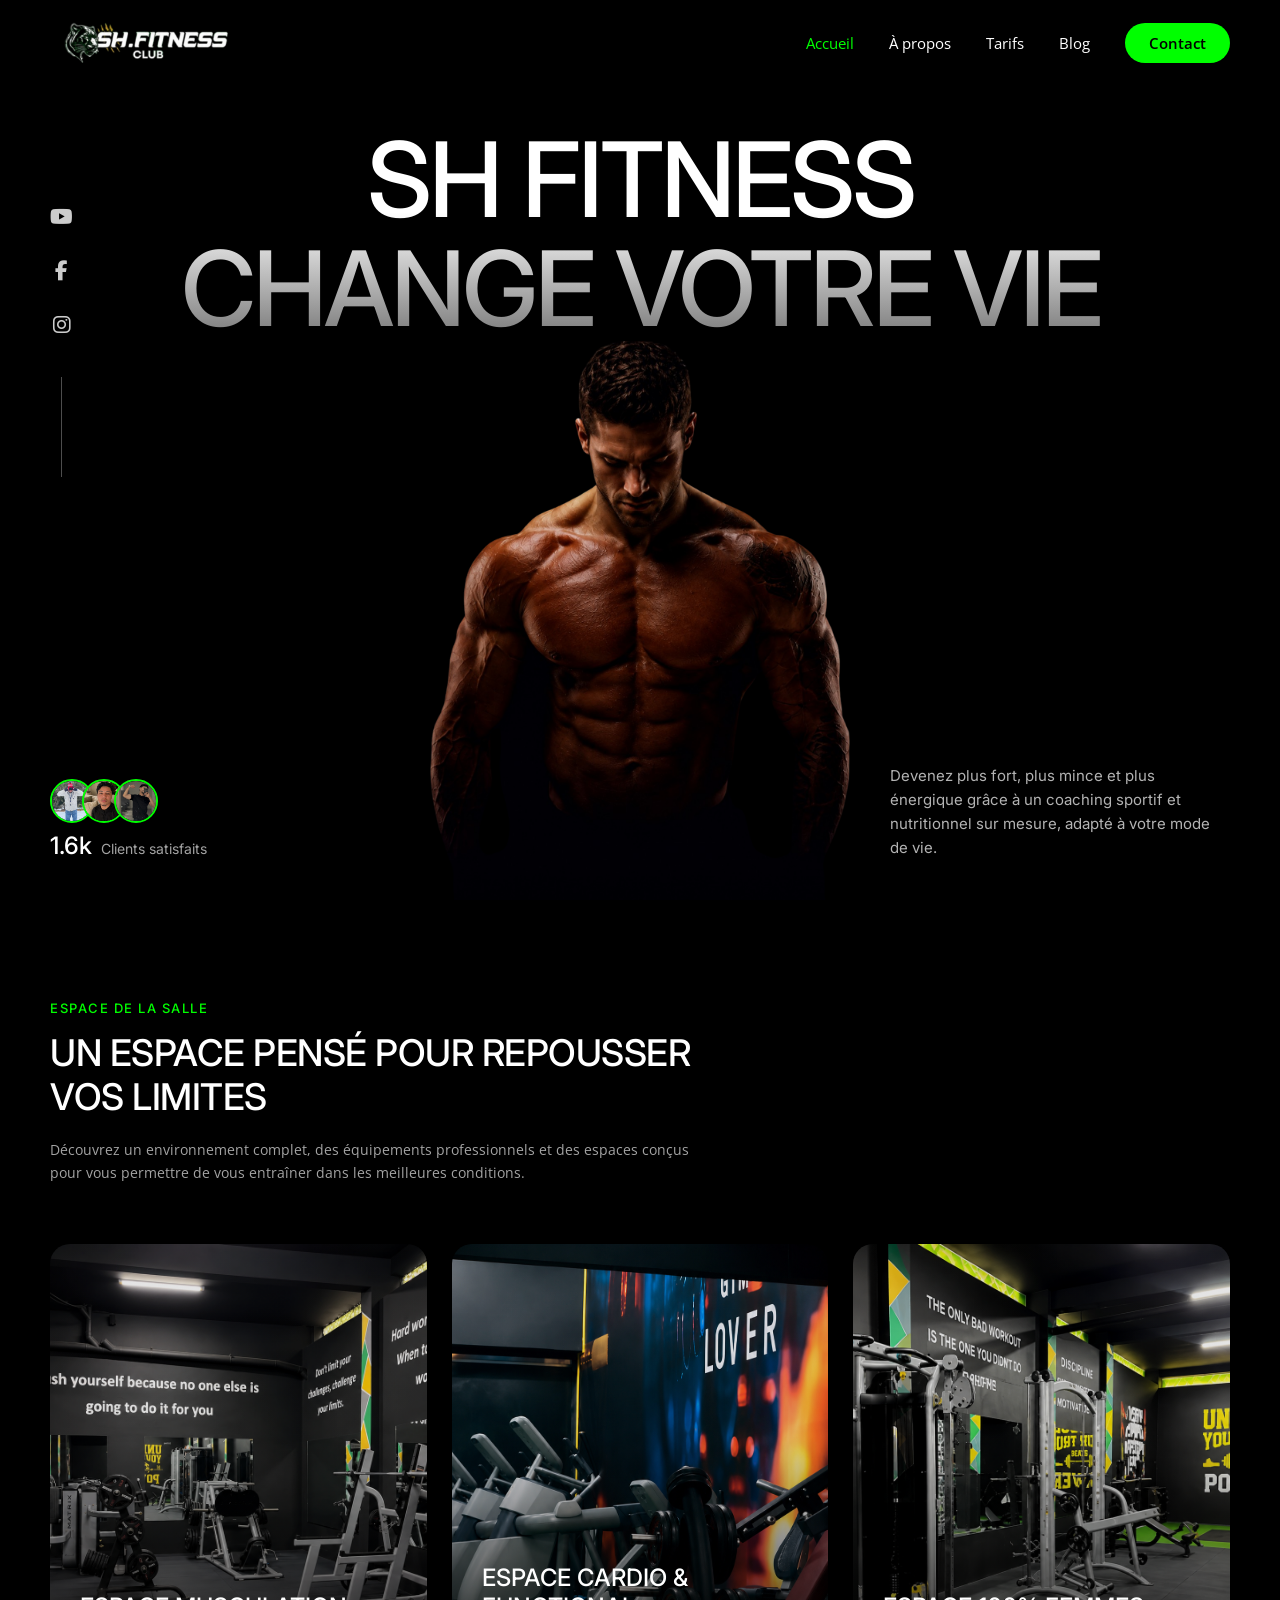
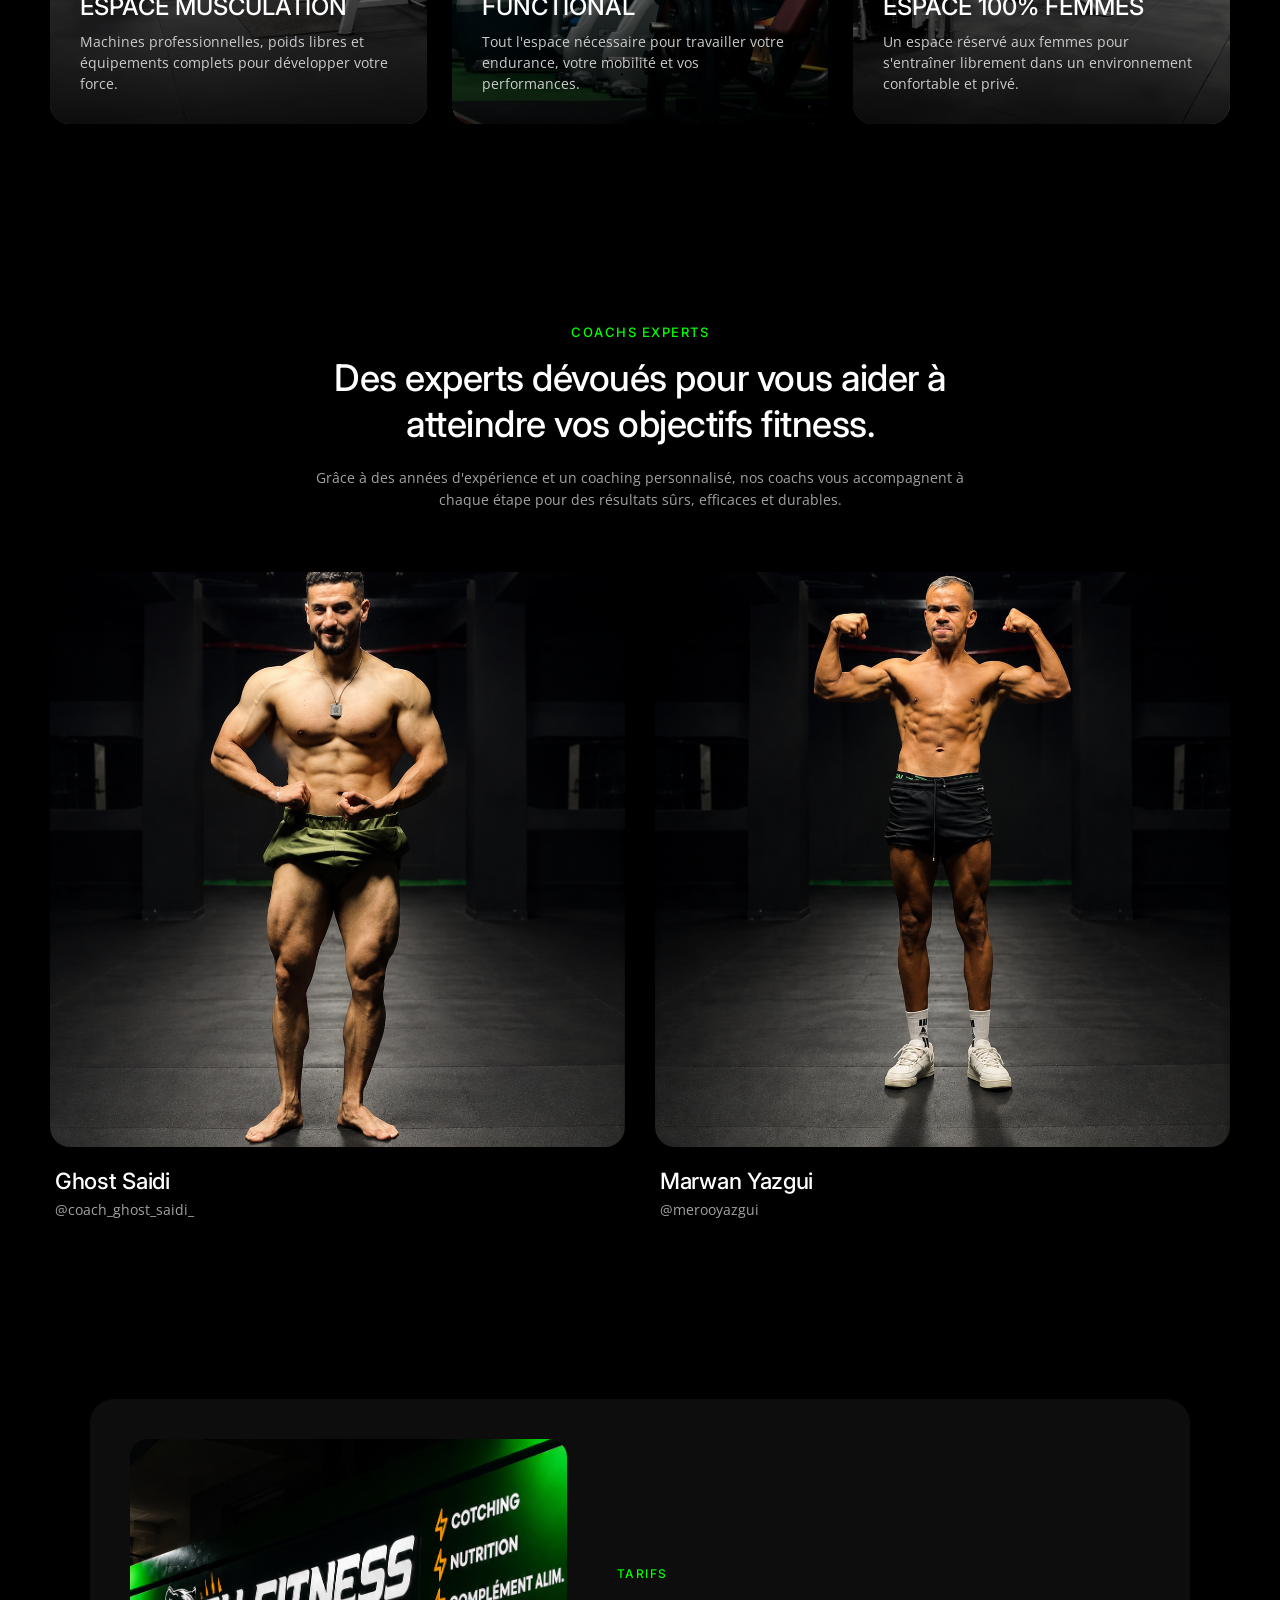
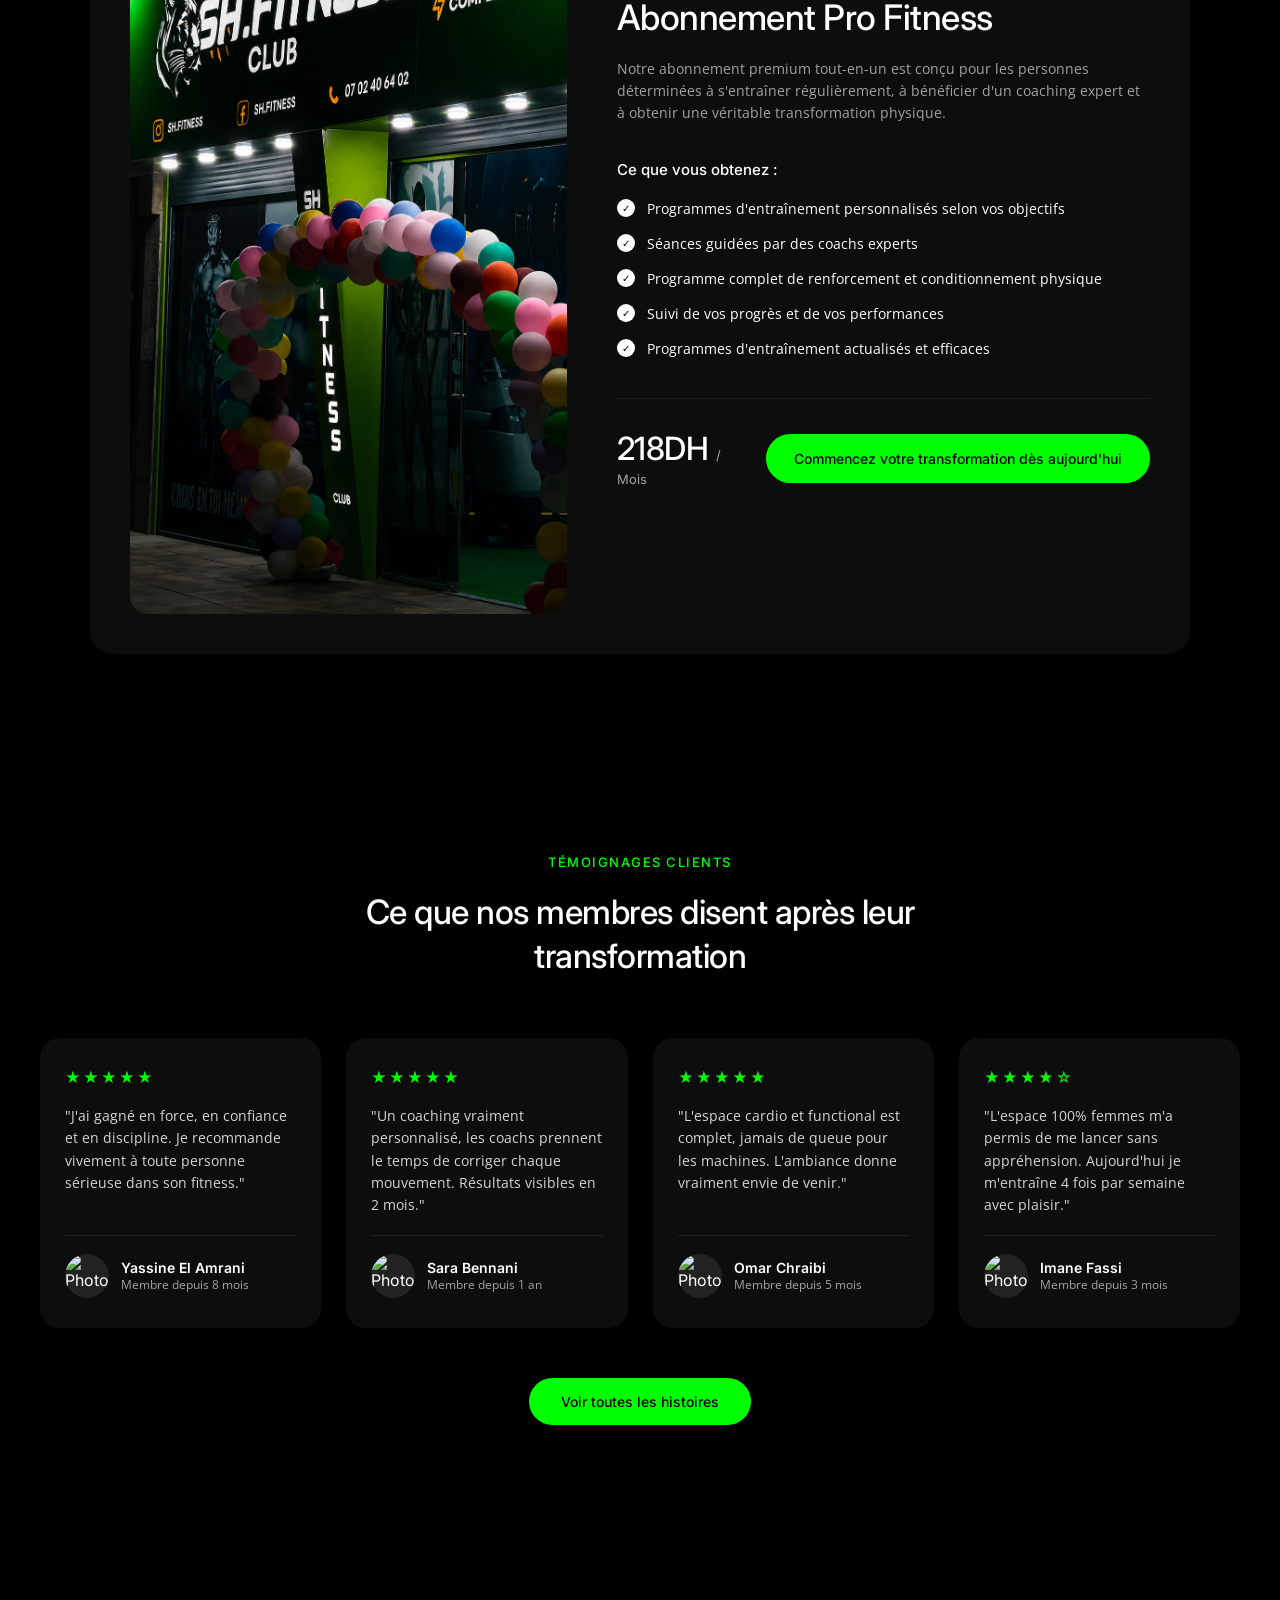
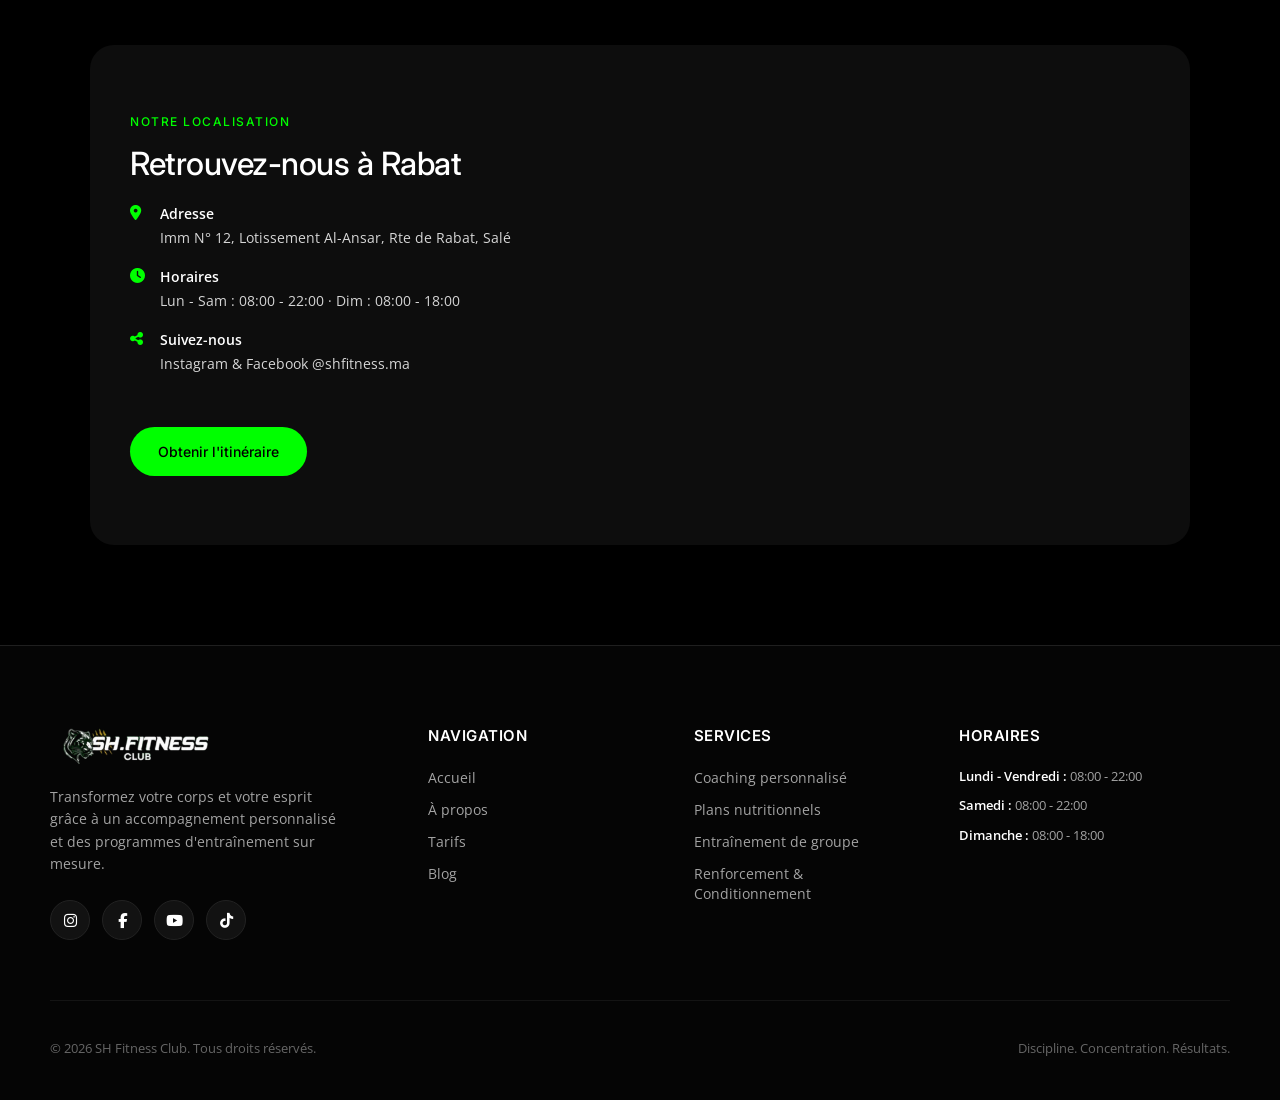
==== commit 0f58fb30: "Remove link to training services from header" ====
--- a/index.html
+++ b/index.html
@@ -84,7 +84,6 @@
                     <p class="services-desc">Découvrez un environnement complet, des équipements professionnels et des espaces conçus pour vous permettre de vous entraîner dans les meilleures conditions.</p>
                 </div>
                 <div class="header-right">
-                    <a href="#services" class="btn-explore">Découvrir nos services d'entraînement</a>
                 </div>
             </div>
 
--- a/styles.css
+++ b/styles.css
@@ -1,24 +1,15 @@
 /* Styles globaux */
-*, *::before, *::after {
-    box-sizing: border-box;
-}
-
 html {
     scroll-behavior: smooth;
-    max-width: 100%;
-    overflow-x: hidden;
 }
 
 body {
     margin: 0;
     padding: 0;
-    width: 100%;
-    max-width: 100vw;
     font-family: 'Inter', sans-serif;
     background-color: #000000;
     color: #ffffff;
     overflow-x: hidden;
-    position: relative;
 }
 
 /* --- BARRE DE NAVIGATION --- */
@@ -212,6 +203,11 @@
     transition: opacity 0.9s cubic-bezier(0.25, 1, 0.5, 1), transform 0.9s cubic-bezier(0.25, 1, 0.5, 1);
 }
 
+.hero-section .social-sidebar {
+    transform: translateX(-25px);
+    transition: opacity 0.9s cubic-bezier(0.25, 1, 0.5, 1), transform 0.9s cubic-bezier(0.25, 1, 0.5, 1);
+}
+
 .hero-image-container {
     opacity: 0;
     transform: translateX(-50%) scale(0.9);
@@ -227,7 +223,7 @@
 
 .hero-section.hero-loaded .social-sidebar {
     opacity: 1;
-    transform: translateY(0);
+    transform: translateX(0);
     transition-delay: 0.55s;
 }
 
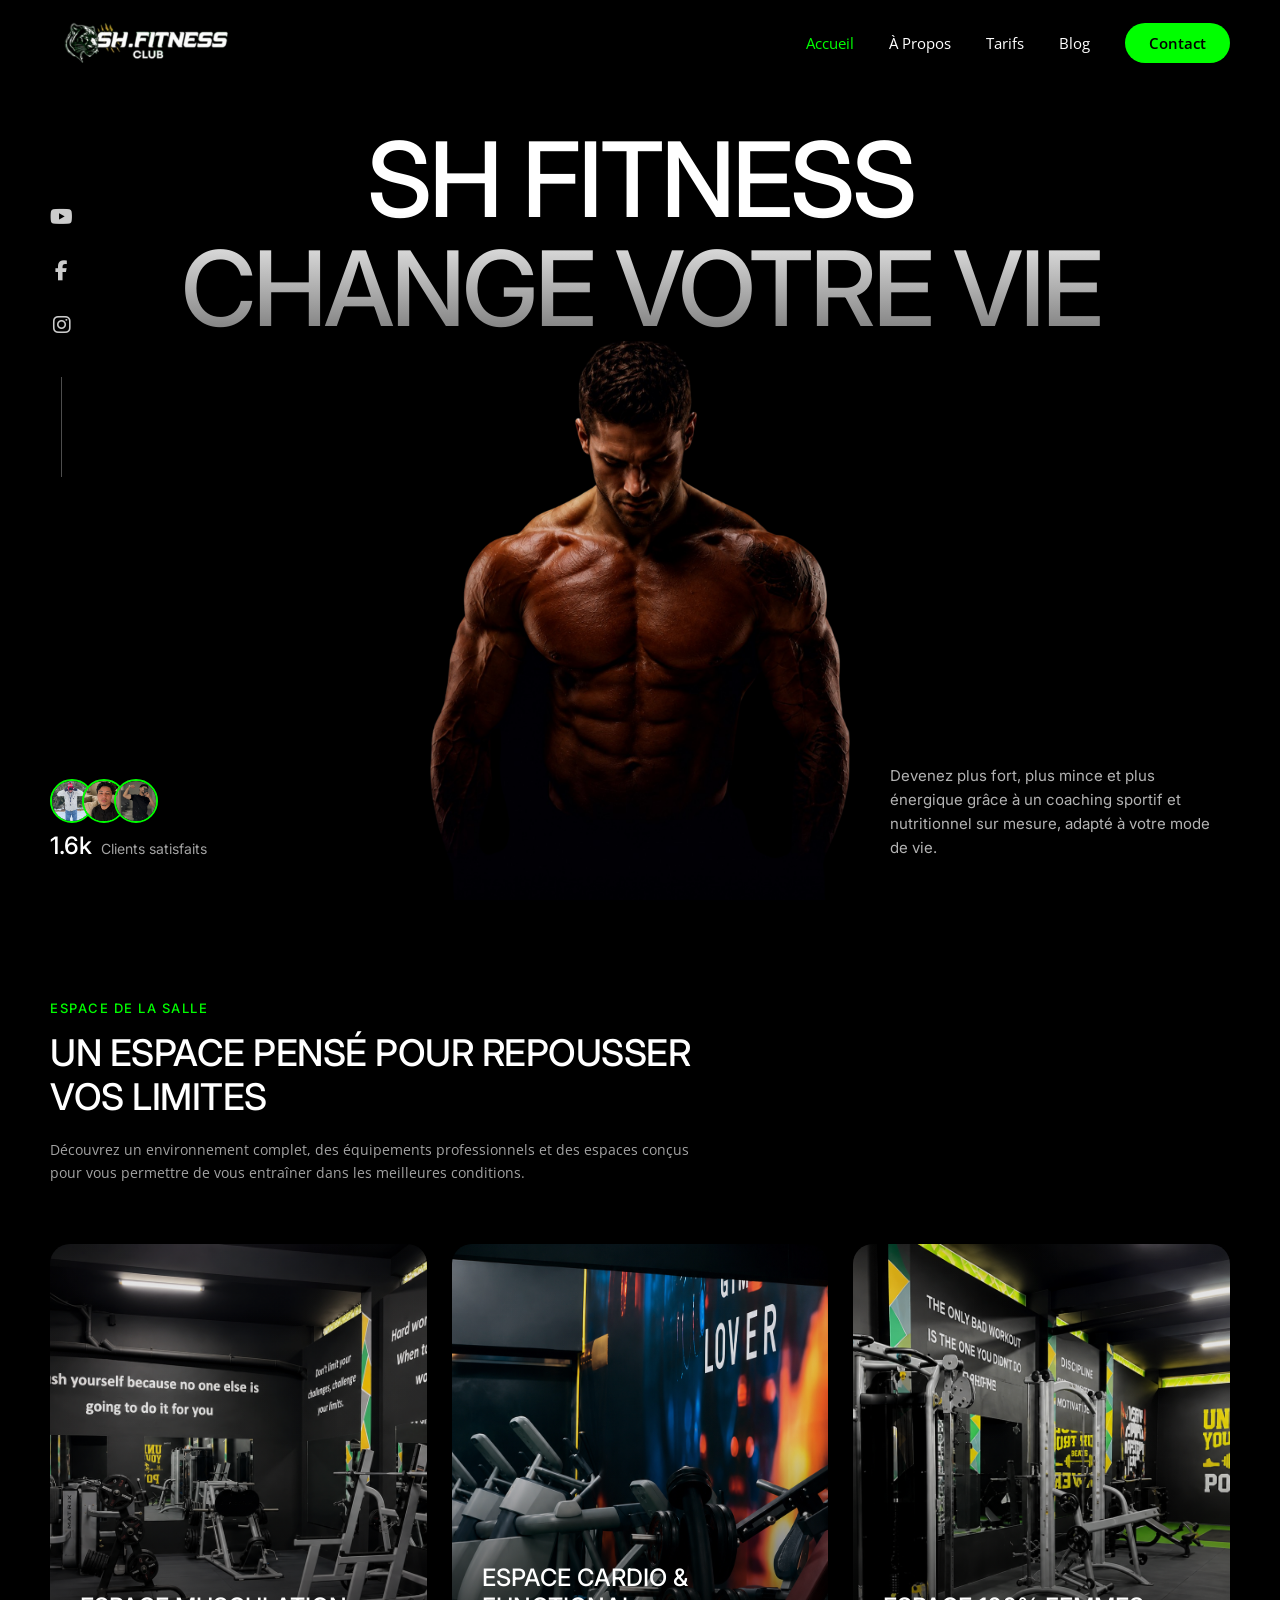
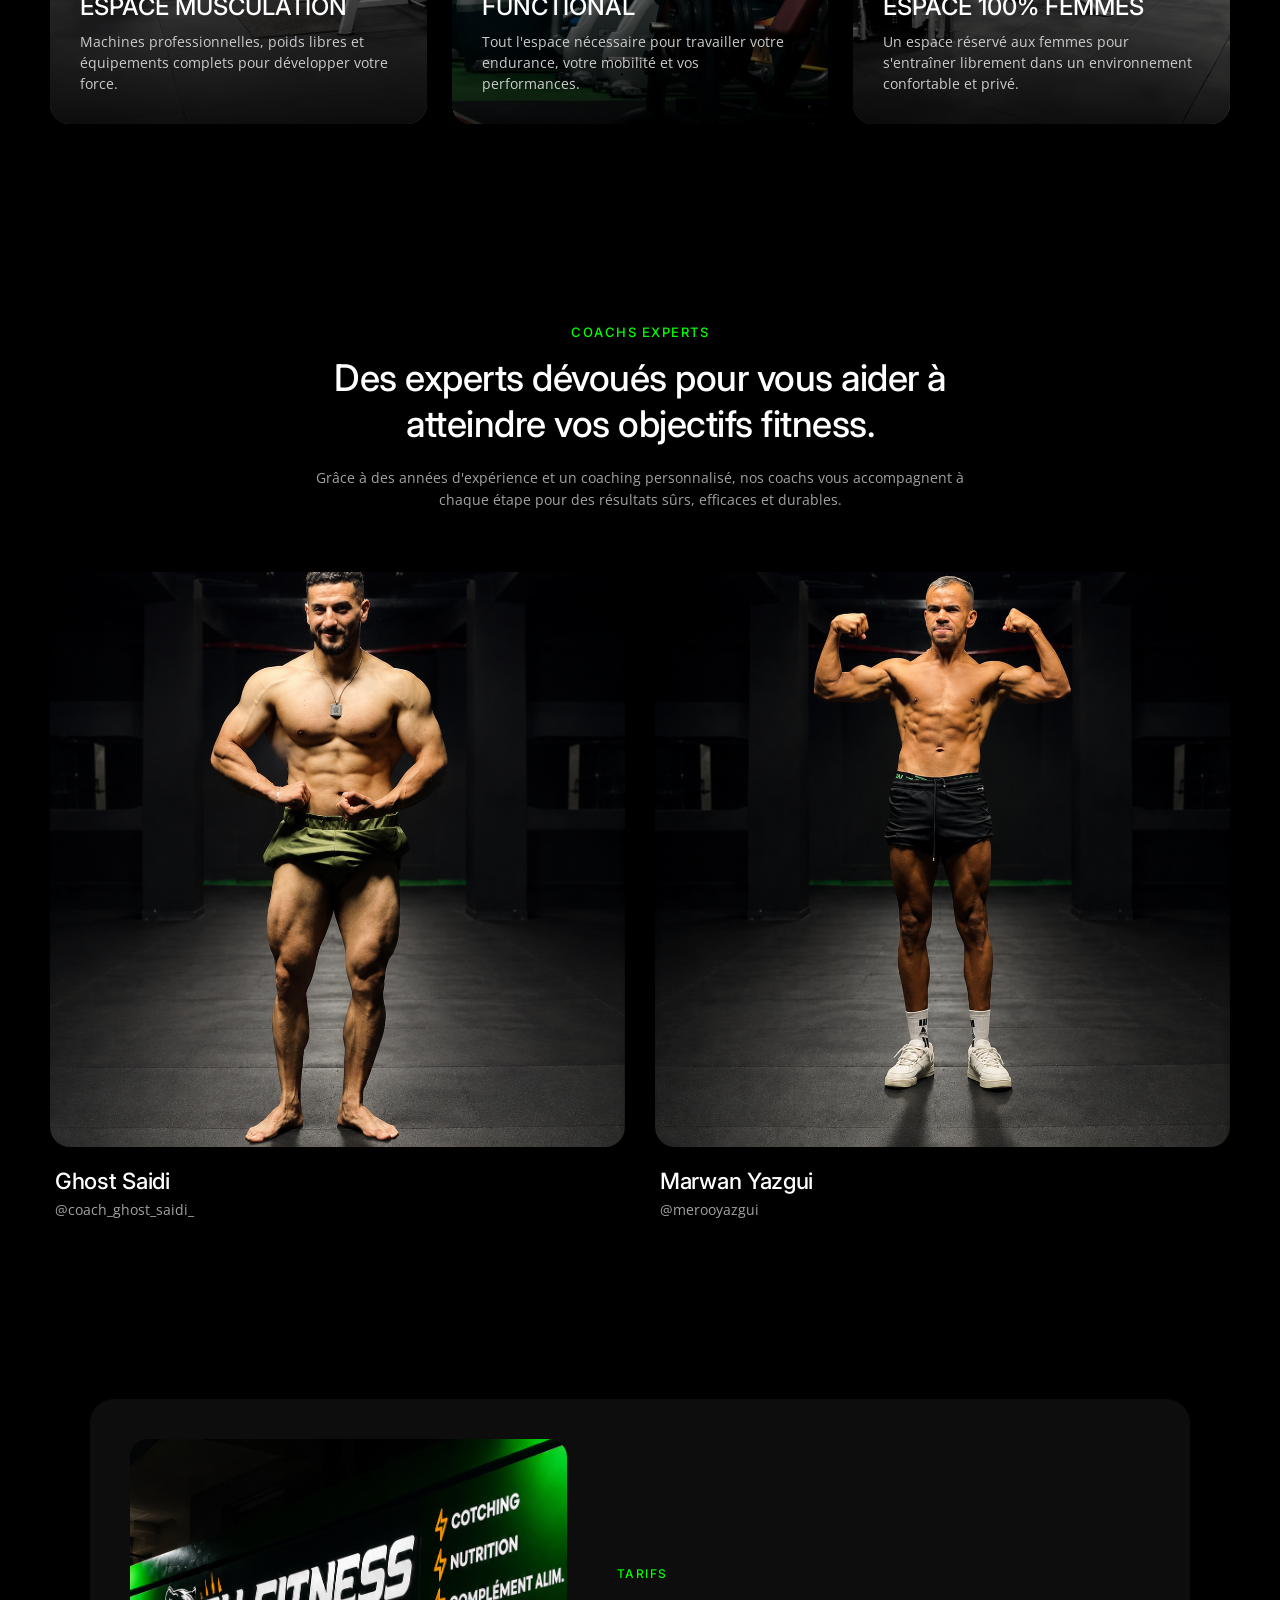
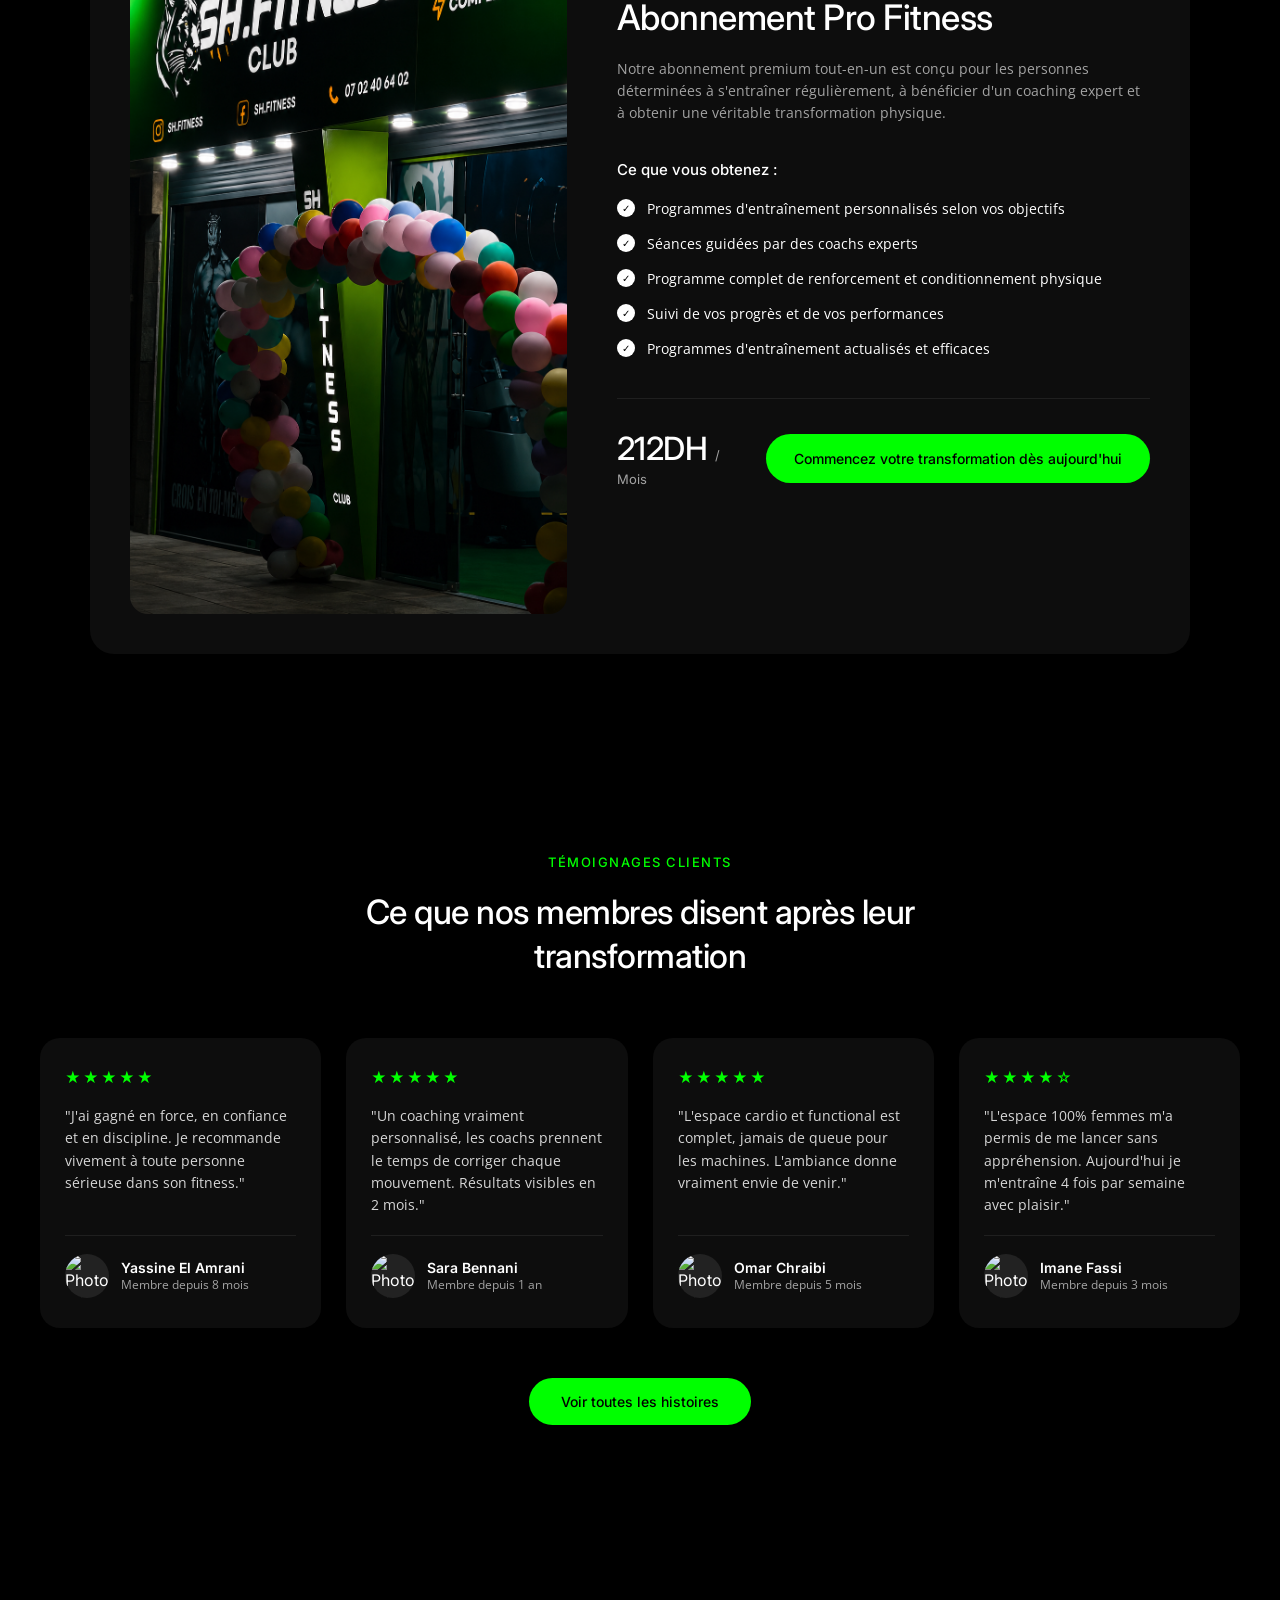
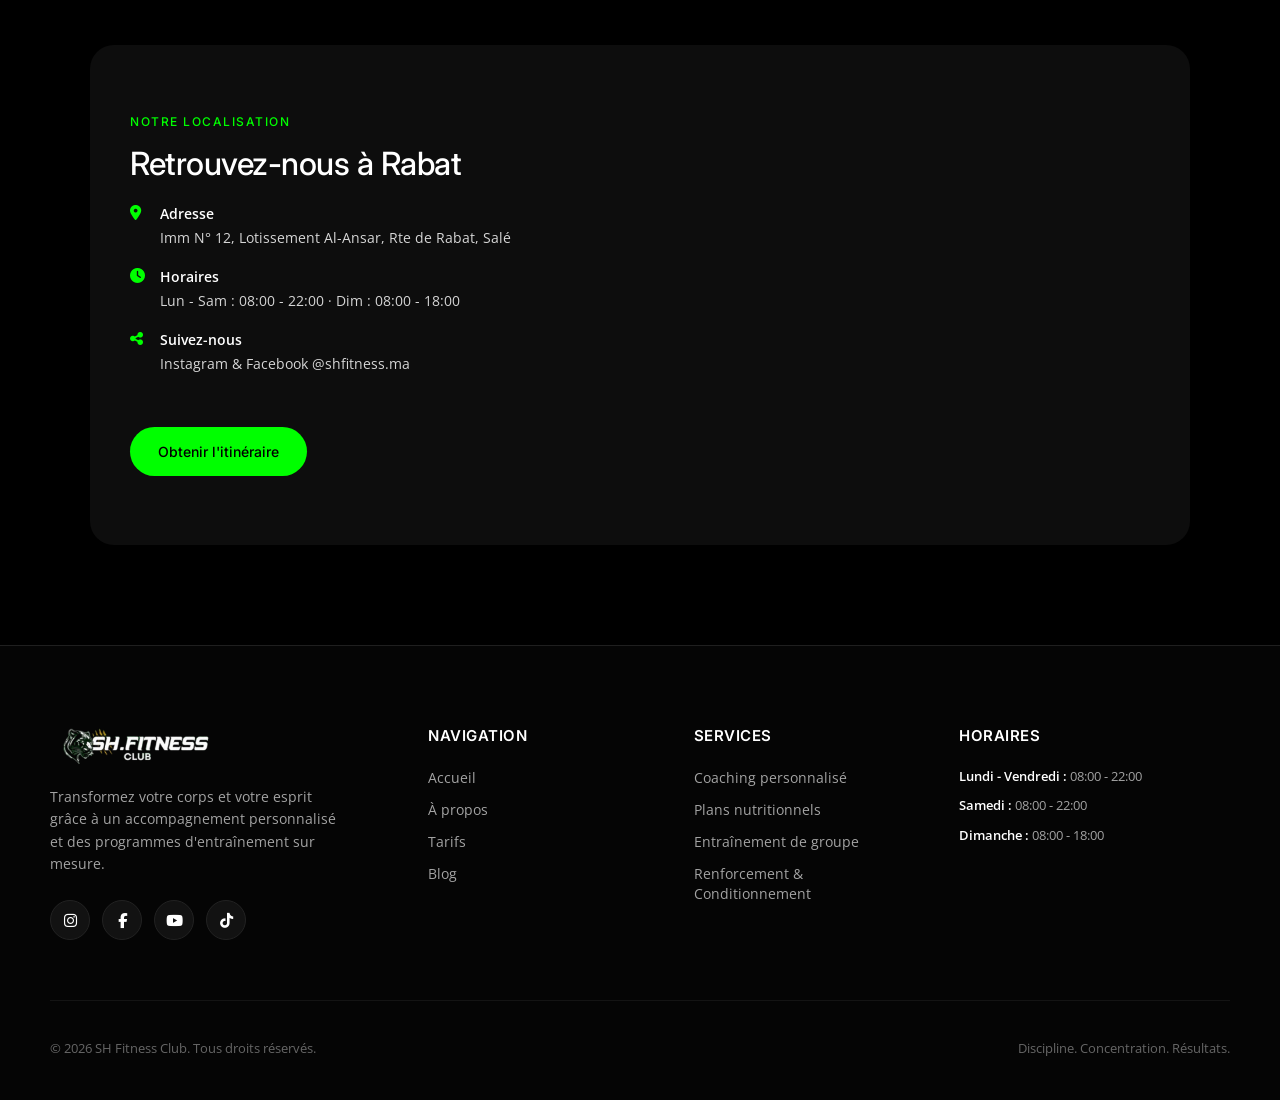
==== commit cab2c618: "Correct capitalization of 'À Propos' in navigation" ====
--- a/index.html
+++ b/index.html
@@ -17,7 +17,7 @@
             </div>
             <ul class="nav-links">
                 <li><a href="index.html#home" class="active">Accueil</a></li>
-                <li><a href="about.html">À propos</a></li>
+                <li><a href="about.html">À Propos</a></li>
                 <li><a href="tarifs.html">Tarifs</a></li>
                 <li><a href="blog.html">Blog</a></li>
                 <li><a href="contact.html" class="btn-nav-contact">Contact</a></li>
@@ -31,7 +31,7 @@
     <div class="mobile-overlay" id="mobileMenu">
         <ul class="mobile-nav-links">
             <li><a href="index.html#home">Accueil</a></li>
-            <li><a href="about.html">À propos</a></li>
+            <li><a href="about.html">À Propos</a></li>
             <li><a href="tarifs.html">Tarifs</a></li>
             <li><a href="blog.html">Blog</a></li>
             <li><a href="contact.html" class="btn-nav-contact-mobile">Contact</a></li>
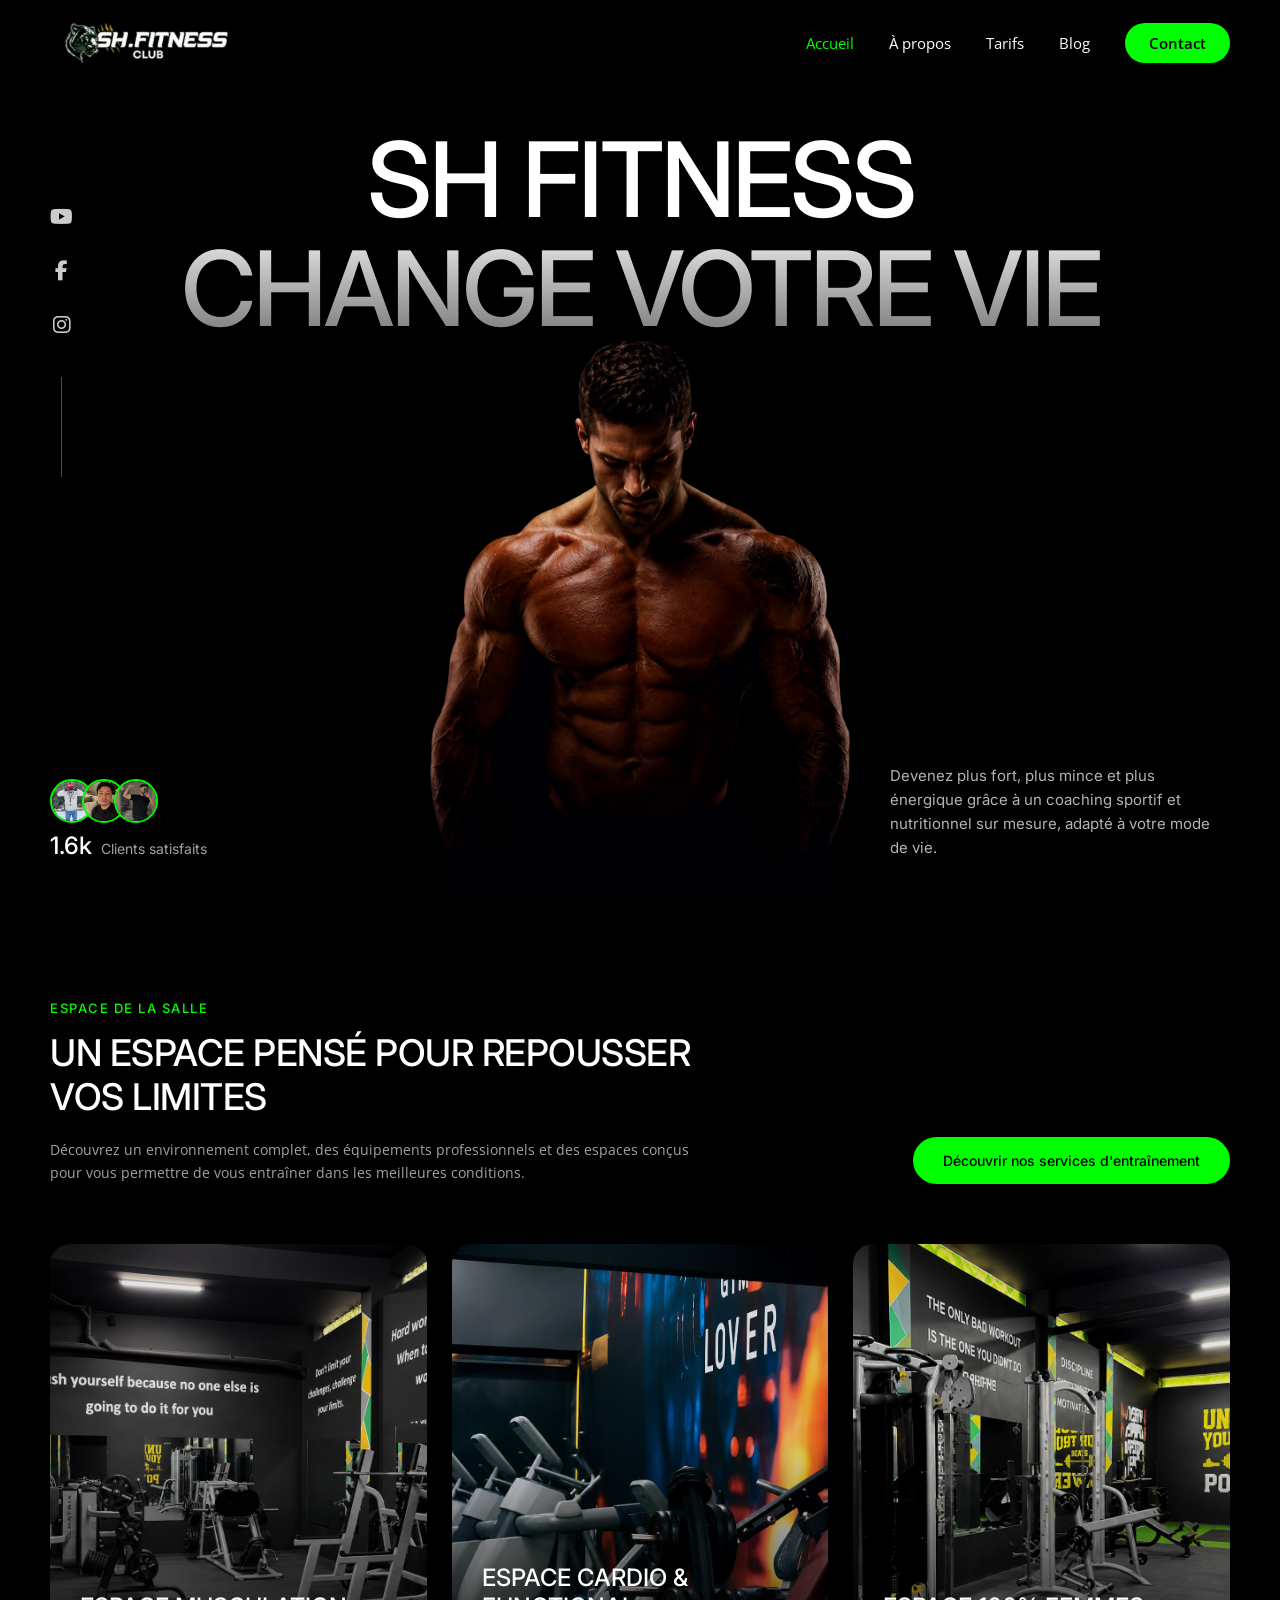
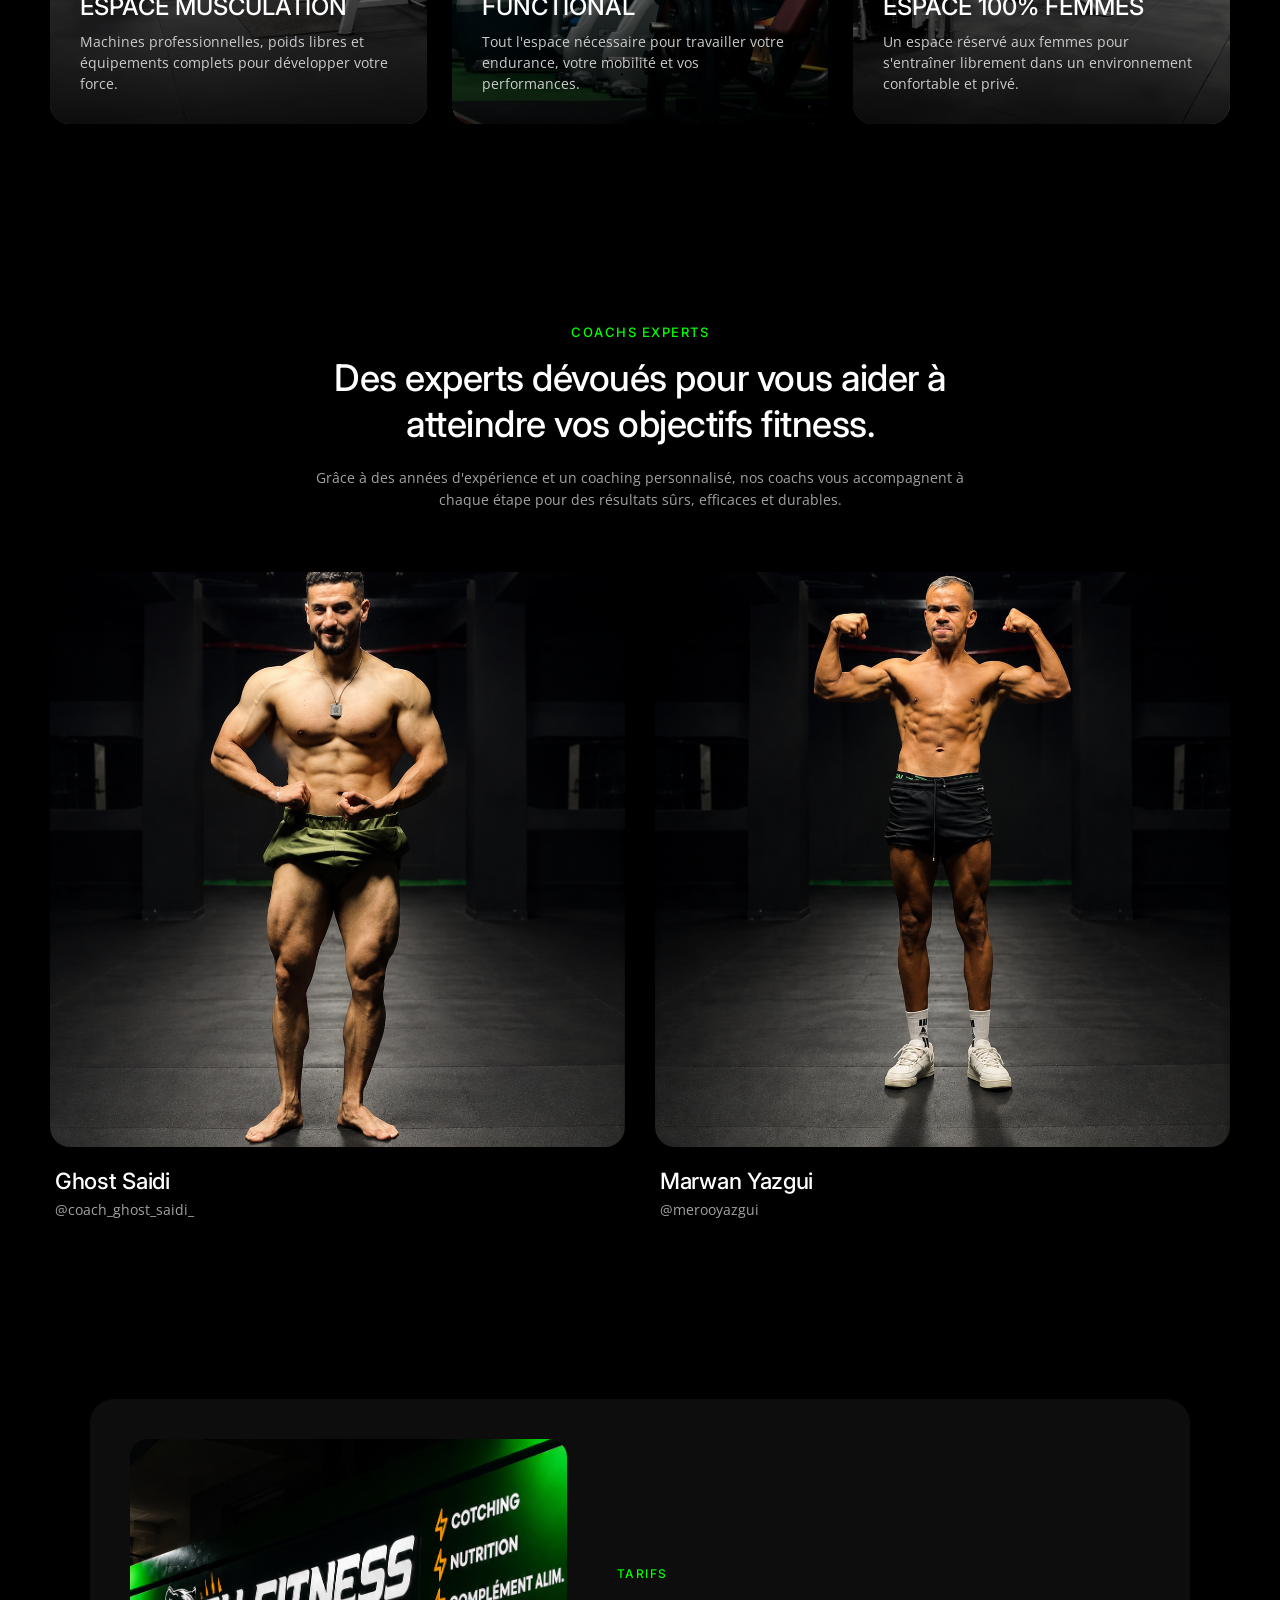
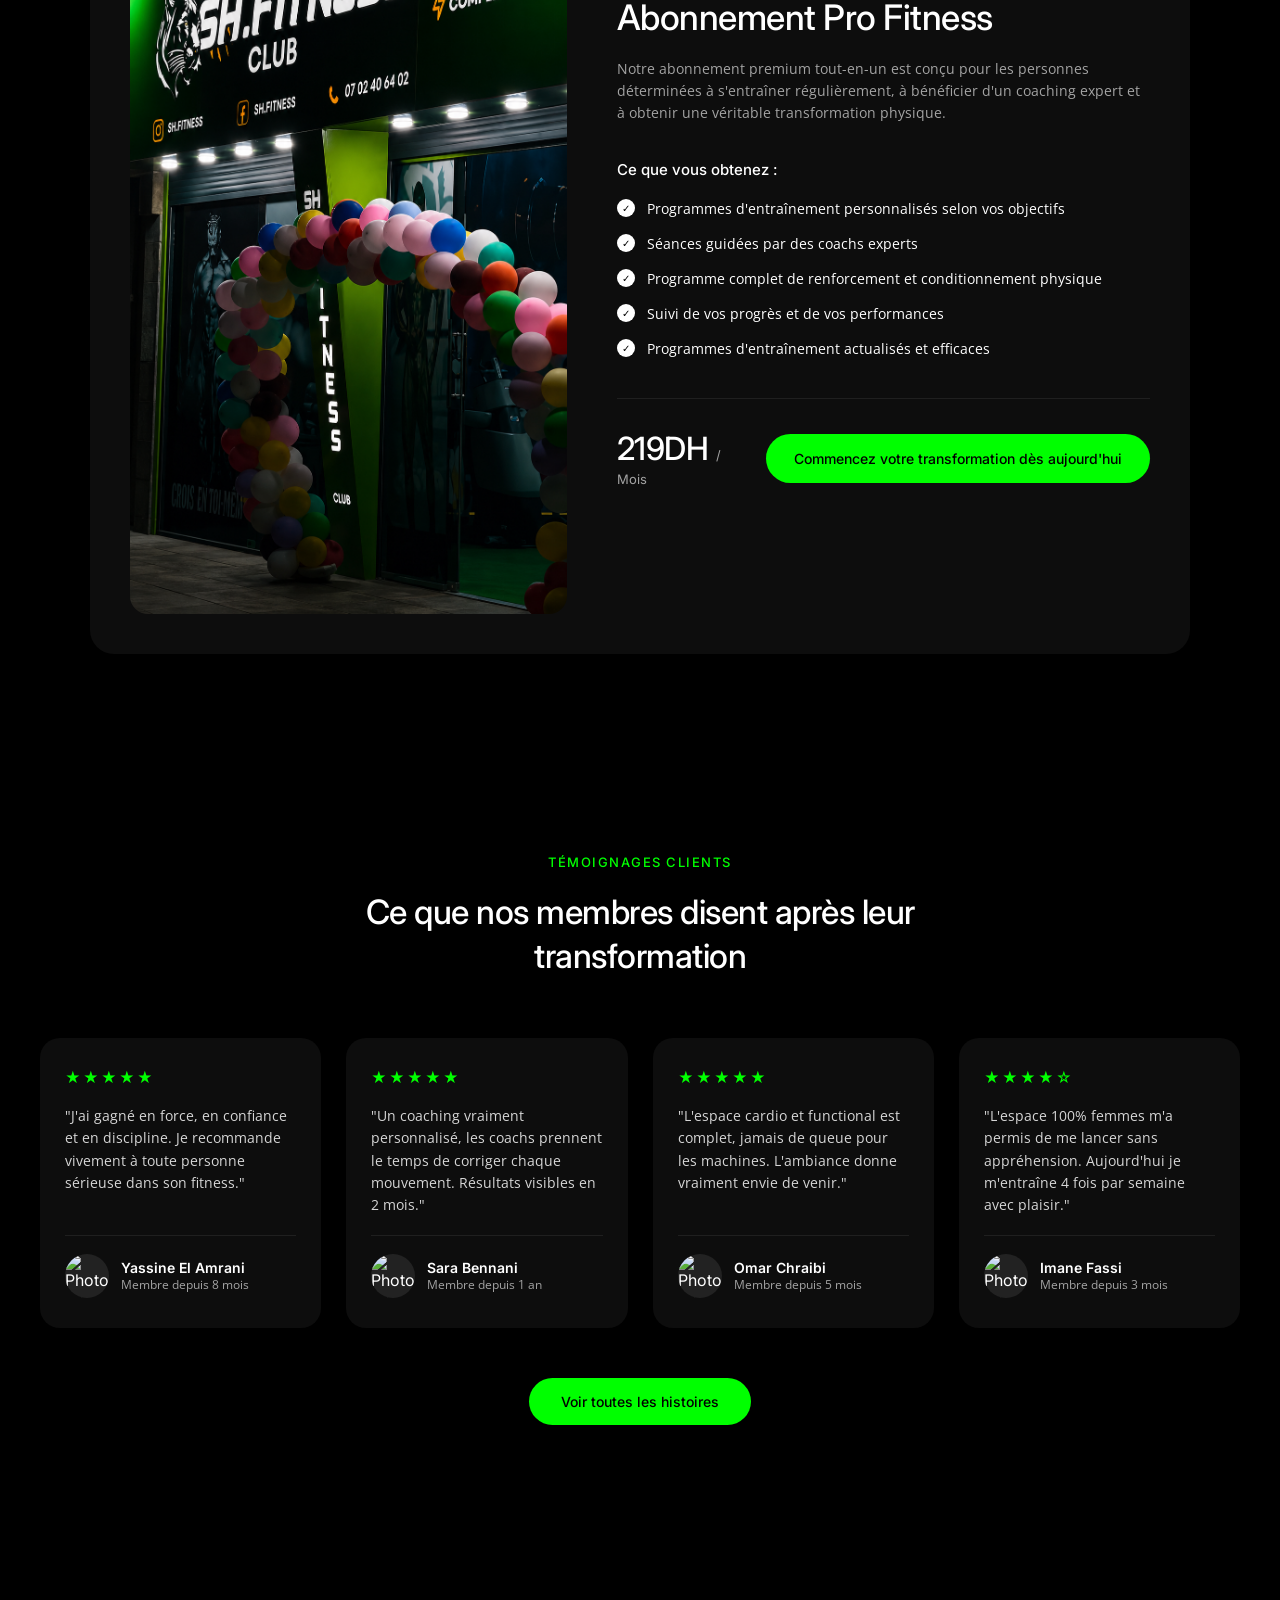
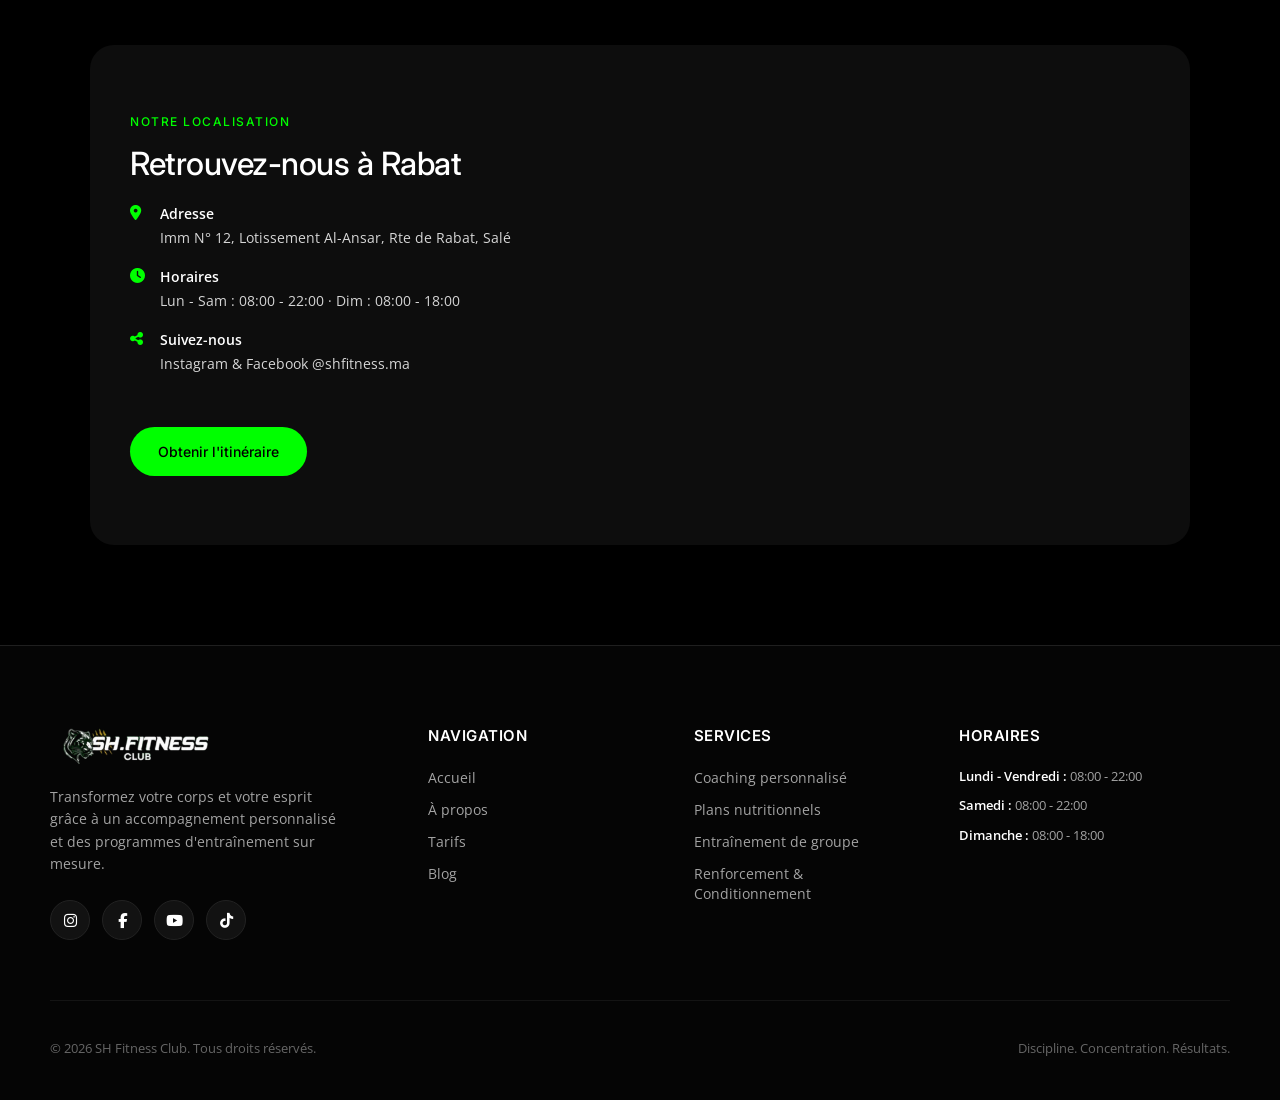
==== commit 7bf61d63: "Update navigation links and footer references" ====
--- a/index.html
+++ b/index.html
@@ -17,8 +17,8 @@
             </div>
             <ul class="nav-links">
                 <li><a href="index.html#home" class="active">Accueil</a></li>
-                <li><a href="about.html">À Propos</a></li>
-                <li><a href="tarifs.html">Tarifs</a></li>
+                <li><a href="about.html">À propos</a></li>
+                <li><a href="index.html#pricing">Tarifs</a></li>
                 <li><a href="blog.html">Blog</a></li>
                 <li><a href="contact.html" class="btn-nav-contact">Contact</a></li>
             </ul>
@@ -31,8 +31,8 @@
     <div class="mobile-overlay" id="mobileMenu">
         <ul class="mobile-nav-links">
             <li><a href="index.html#home">Accueil</a></li>
-            <li><a href="about.html">À Propos</a></li>
-            <li><a href="tarifs.html">Tarifs</a></li>
+            <li><a href="about.html">À propos</a></li>
+            <li><a href="index.html#pricing">Tarifs</a></li>
             <li><a href="blog.html">Blog</a></li>
             <li><a href="contact.html" class="btn-nav-contact-mobile">Contact</a></li>
         </ul>
@@ -84,6 +84,7 @@
                     <p class="services-desc">Découvrez un environnement complet, des équipements professionnels et des espaces conçus pour vous permettre de vous entraîner dans les meilleures conditions.</p>
                 </div>
                 <div class="header-right">
+                    <a href="#services" class="btn-explore">Découvrir nos services d'entraînement</a>
                 </div>
             </div>
 
@@ -319,7 +320,7 @@
                 <ul class="footer-links">
                     <li><a href="index.html#home">Accueil</a></li>
                     <li><a href="about.html">À propos</a></li>
-                    <li><a href="tarifs.html">Tarifs</a></li>
+                    <li><a href="index.html#pricing">Tarifs</a></li>
                     <li><a href="blog.html">Blog</a></li>
                 </ul>
             </div>
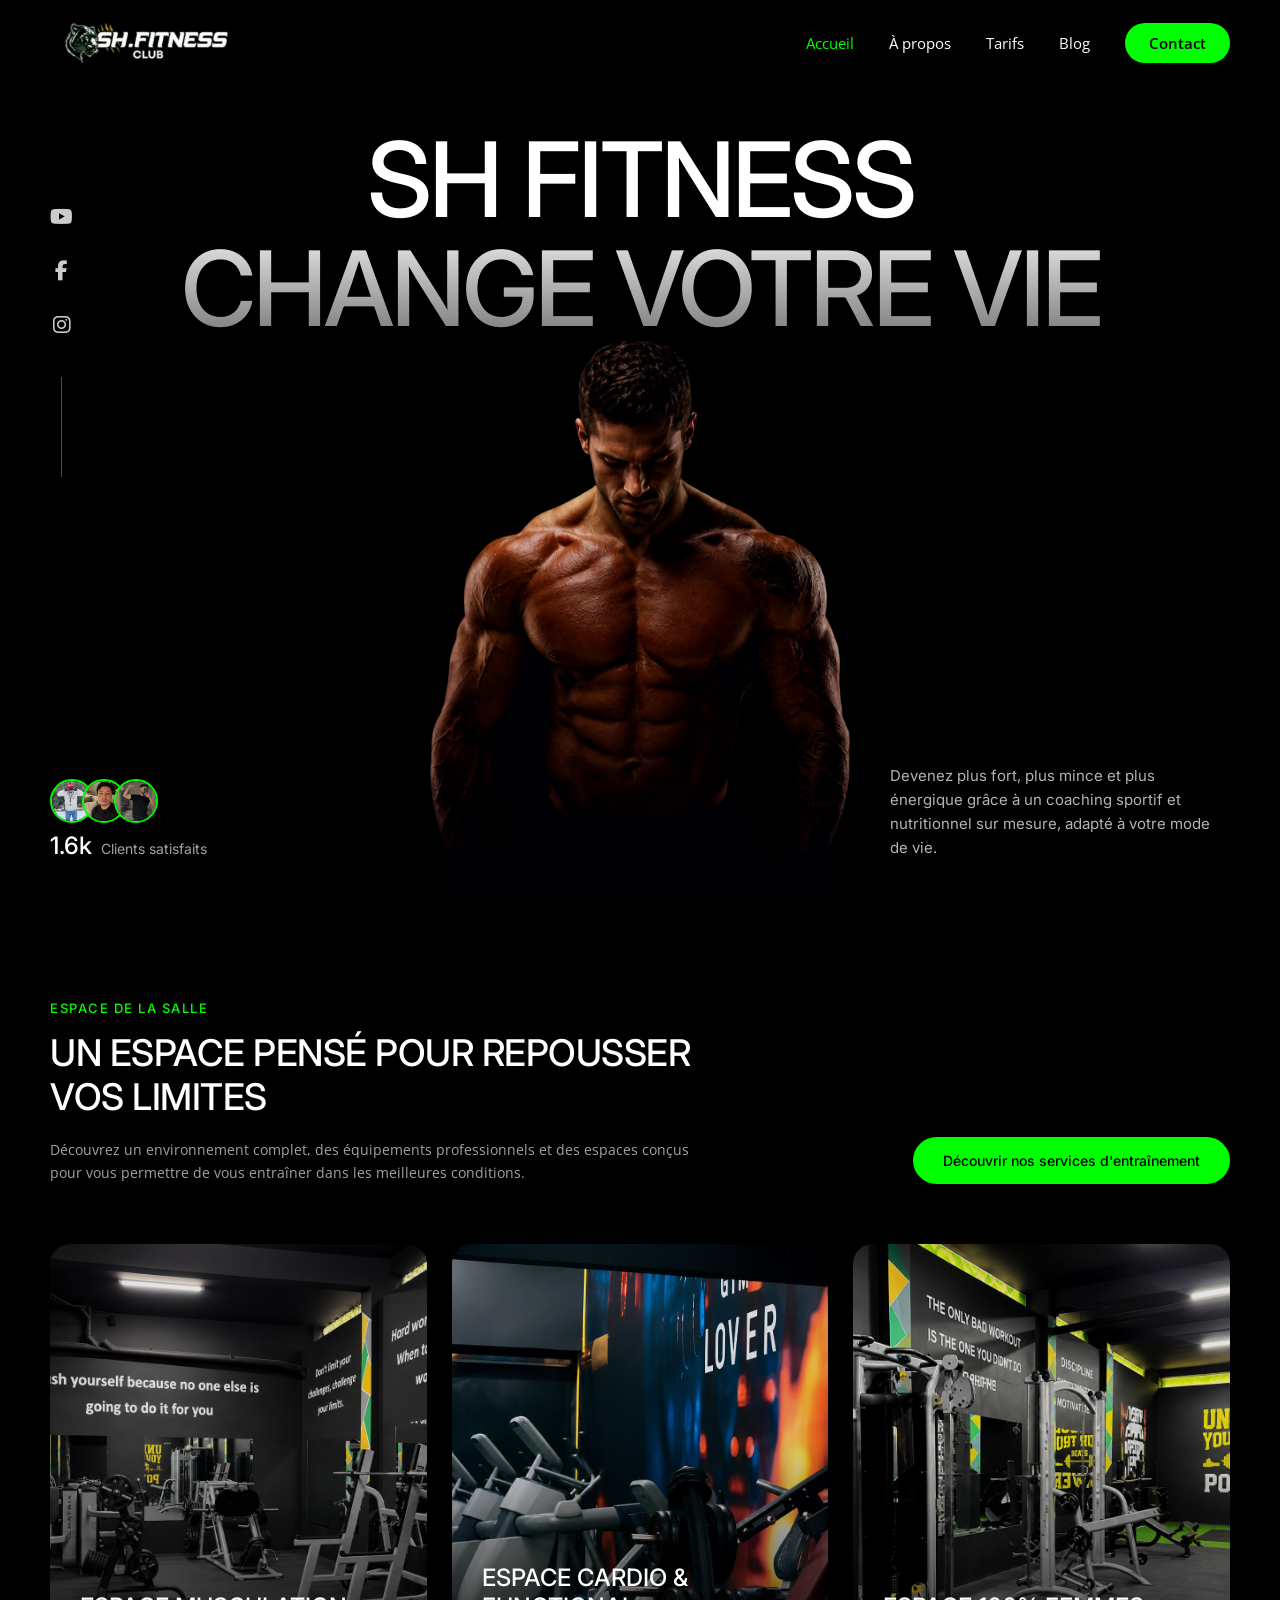
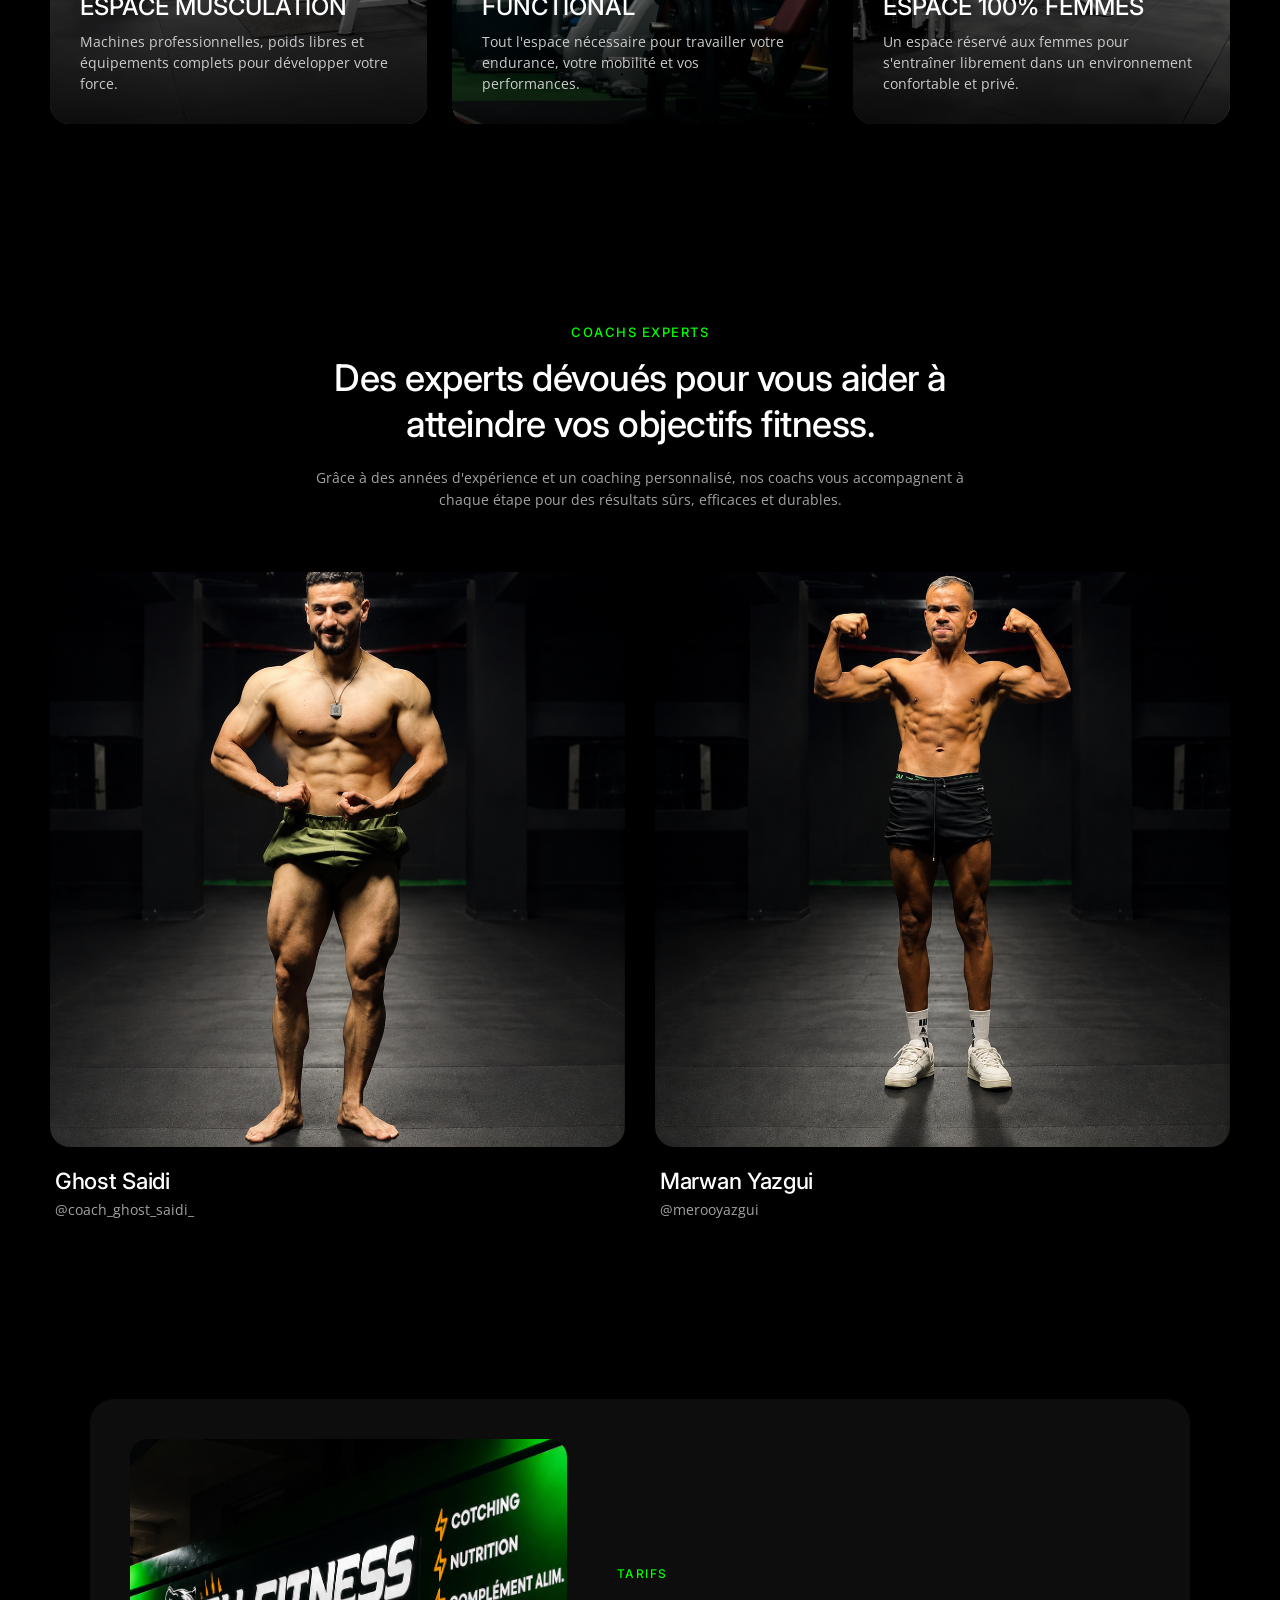
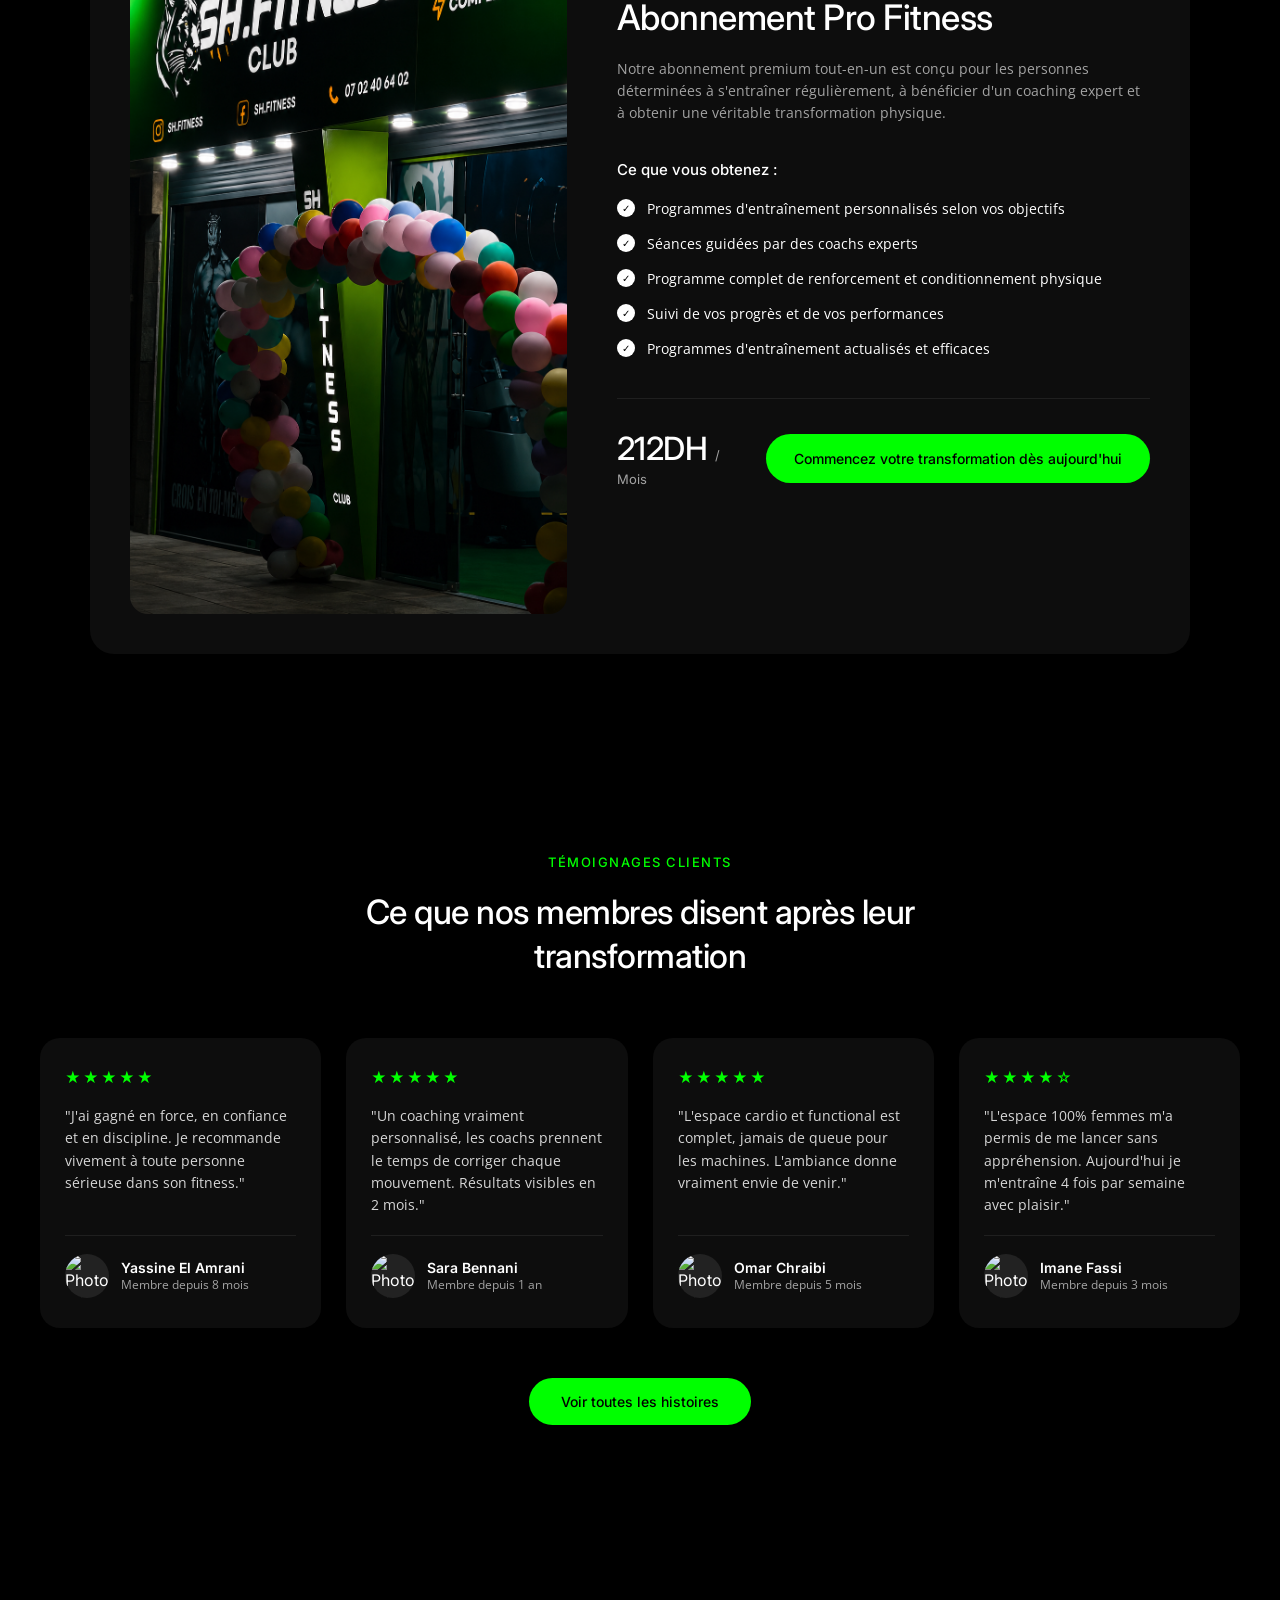
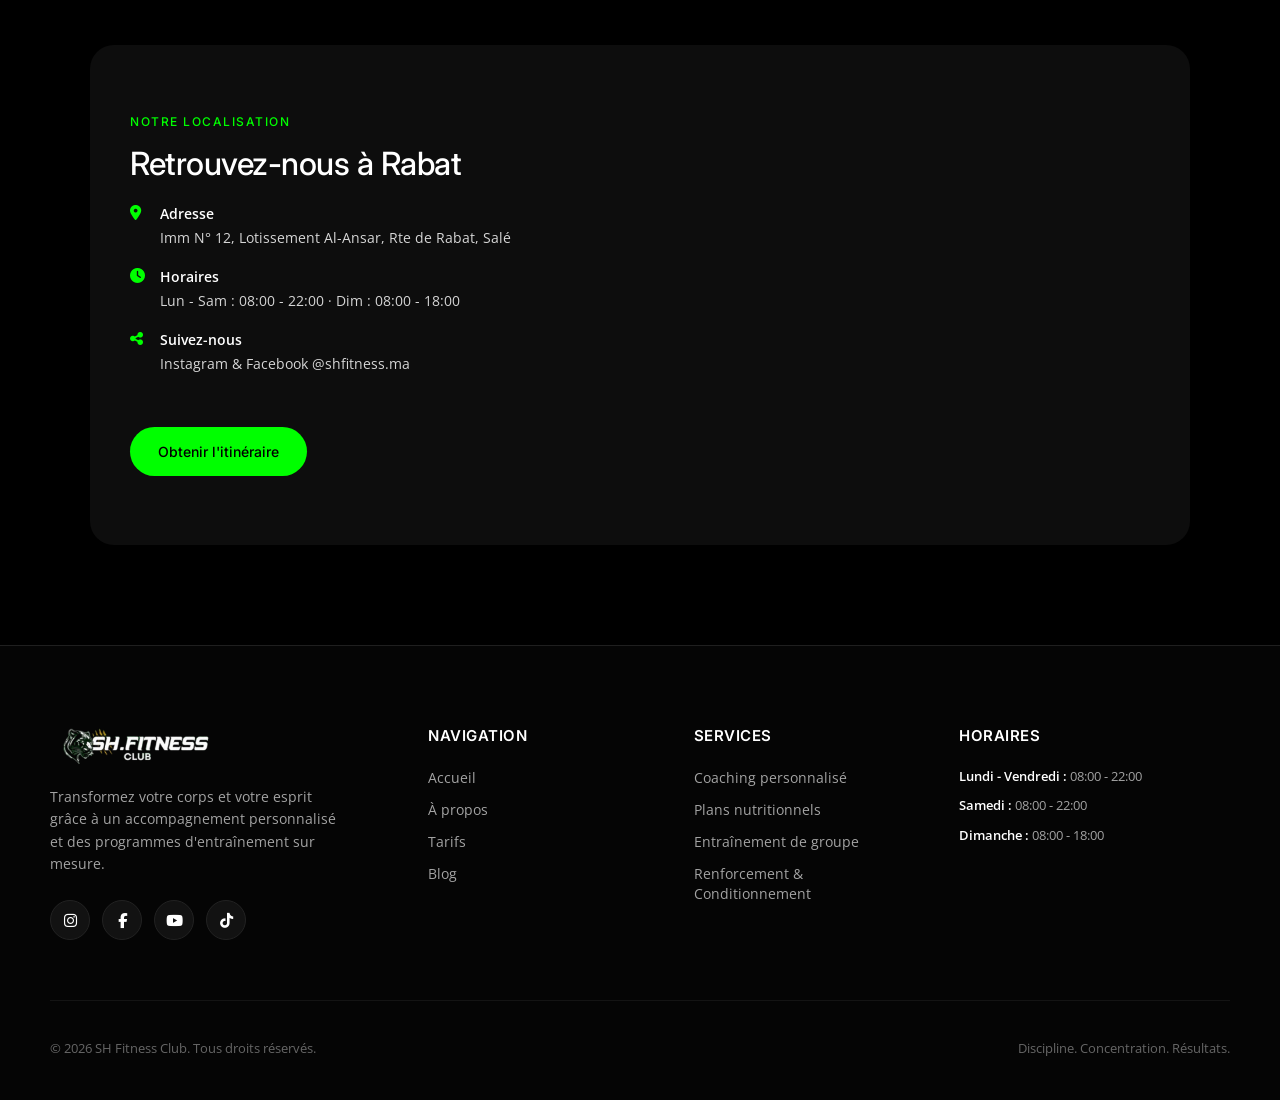
==== commit 8e7ce2d7: "Update pricing links to point to tarifs.html" ====
--- a/index.html
+++ b/index.html
@@ -18,7 +18,7 @@
             <ul class="nav-links">
                 <li><a href="index.html#home" class="active">Accueil</a></li>
                 <li><a href="about.html">À propos</a></li>
-                <li><a href="index.html#pricing">Tarifs</a></li>
+                <li><a href="tarifs.html">Tarifs</a></li>
                 <li><a href="blog.html">Blog</a></li>
                 <li><a href="contact.html" class="btn-nav-contact">Contact</a></li>
             </ul>
@@ -32,7 +32,7 @@
         <ul class="mobile-nav-links">
             <li><a href="index.html#home">Accueil</a></li>
             <li><a href="about.html">À propos</a></li>
-            <li><a href="index.html#pricing">Tarifs</a></li>
+            <li><a href="tarifs.html">Tarifs</a></li>
             <li><a href="blog.html">Blog</a></li>
             <li><a href="contact.html" class="btn-nav-contact-mobile">Contact</a></li>
         </ul>
@@ -320,7 +320,7 @@
                 <ul class="footer-links">
                     <li><a href="index.html#home">Accueil</a></li>
                     <li><a href="about.html">À propos</a></li>
-                    <li><a href="index.html#pricing">Tarifs</a></li>
+                    <li><a href="tarifs.html">Tarifs</a></li>
                     <li><a href="blog.html">Blog</a></li>
                 </ul>
             </div>
